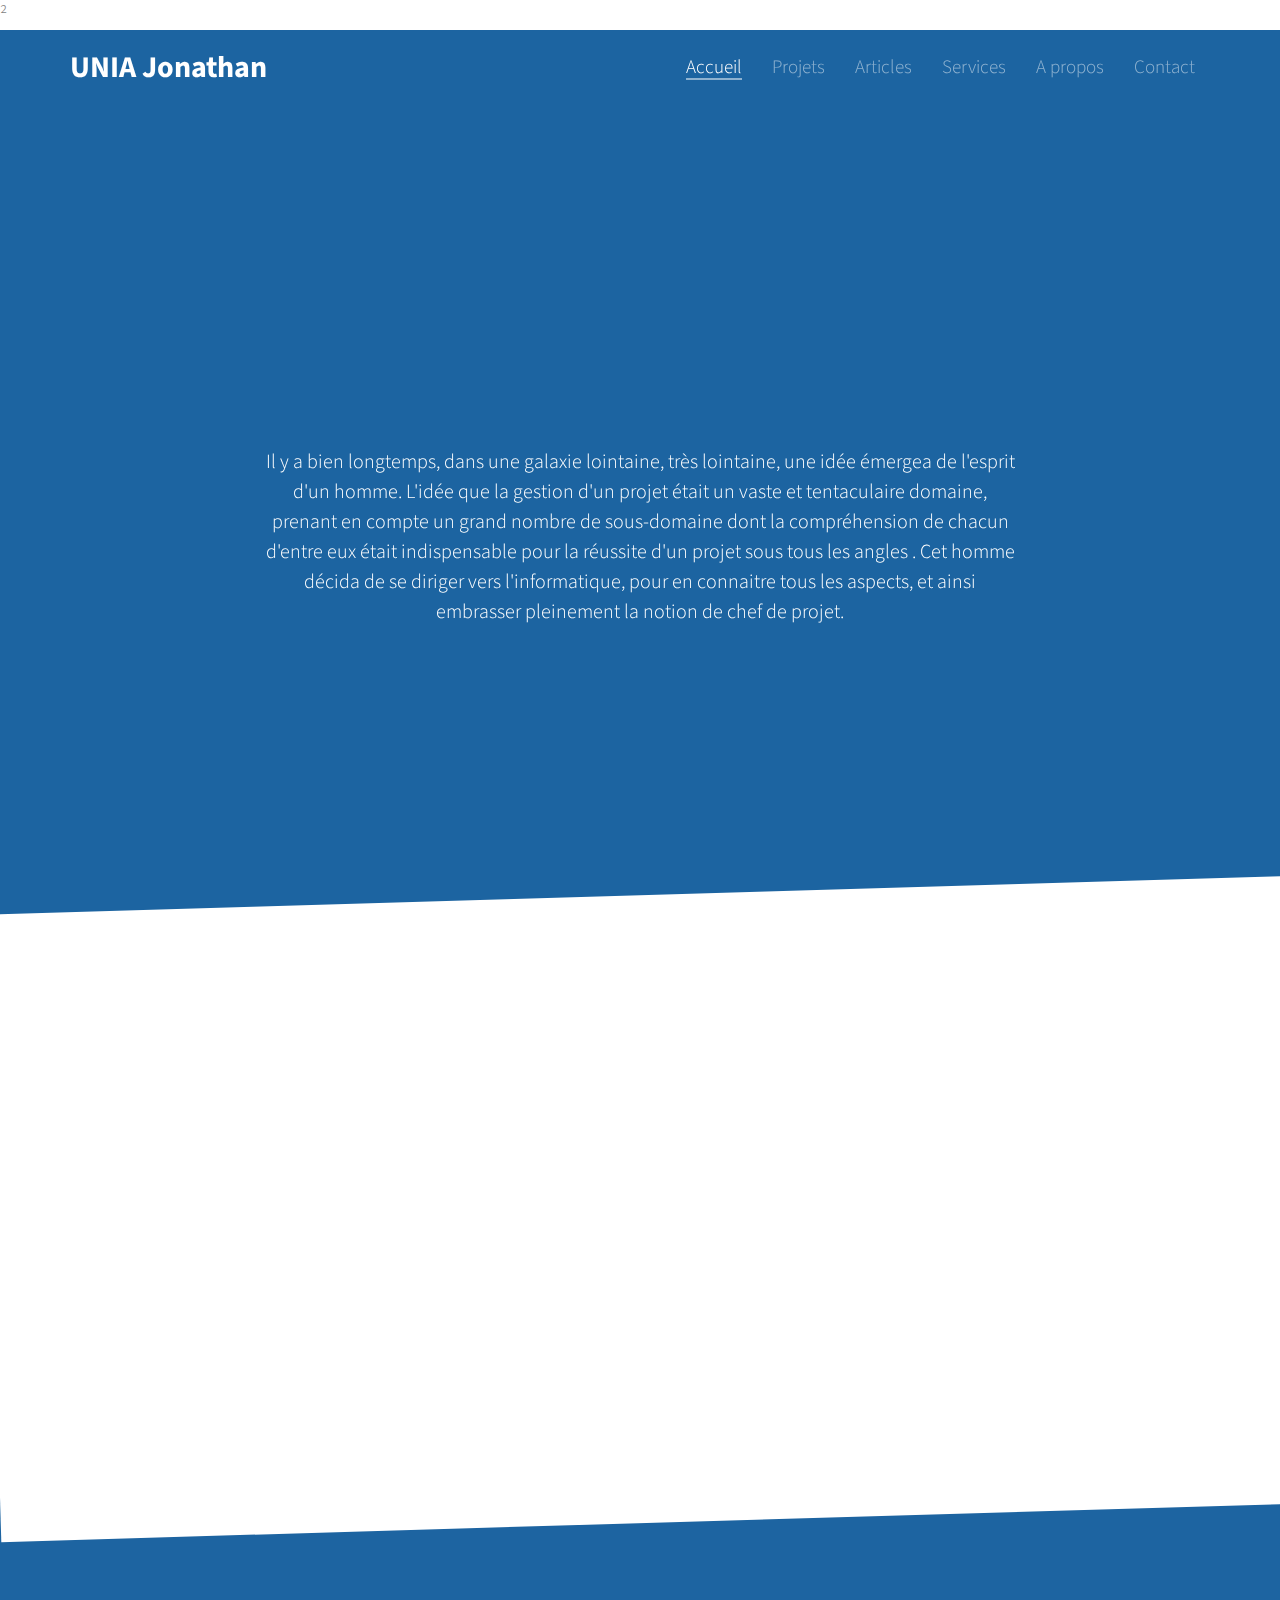
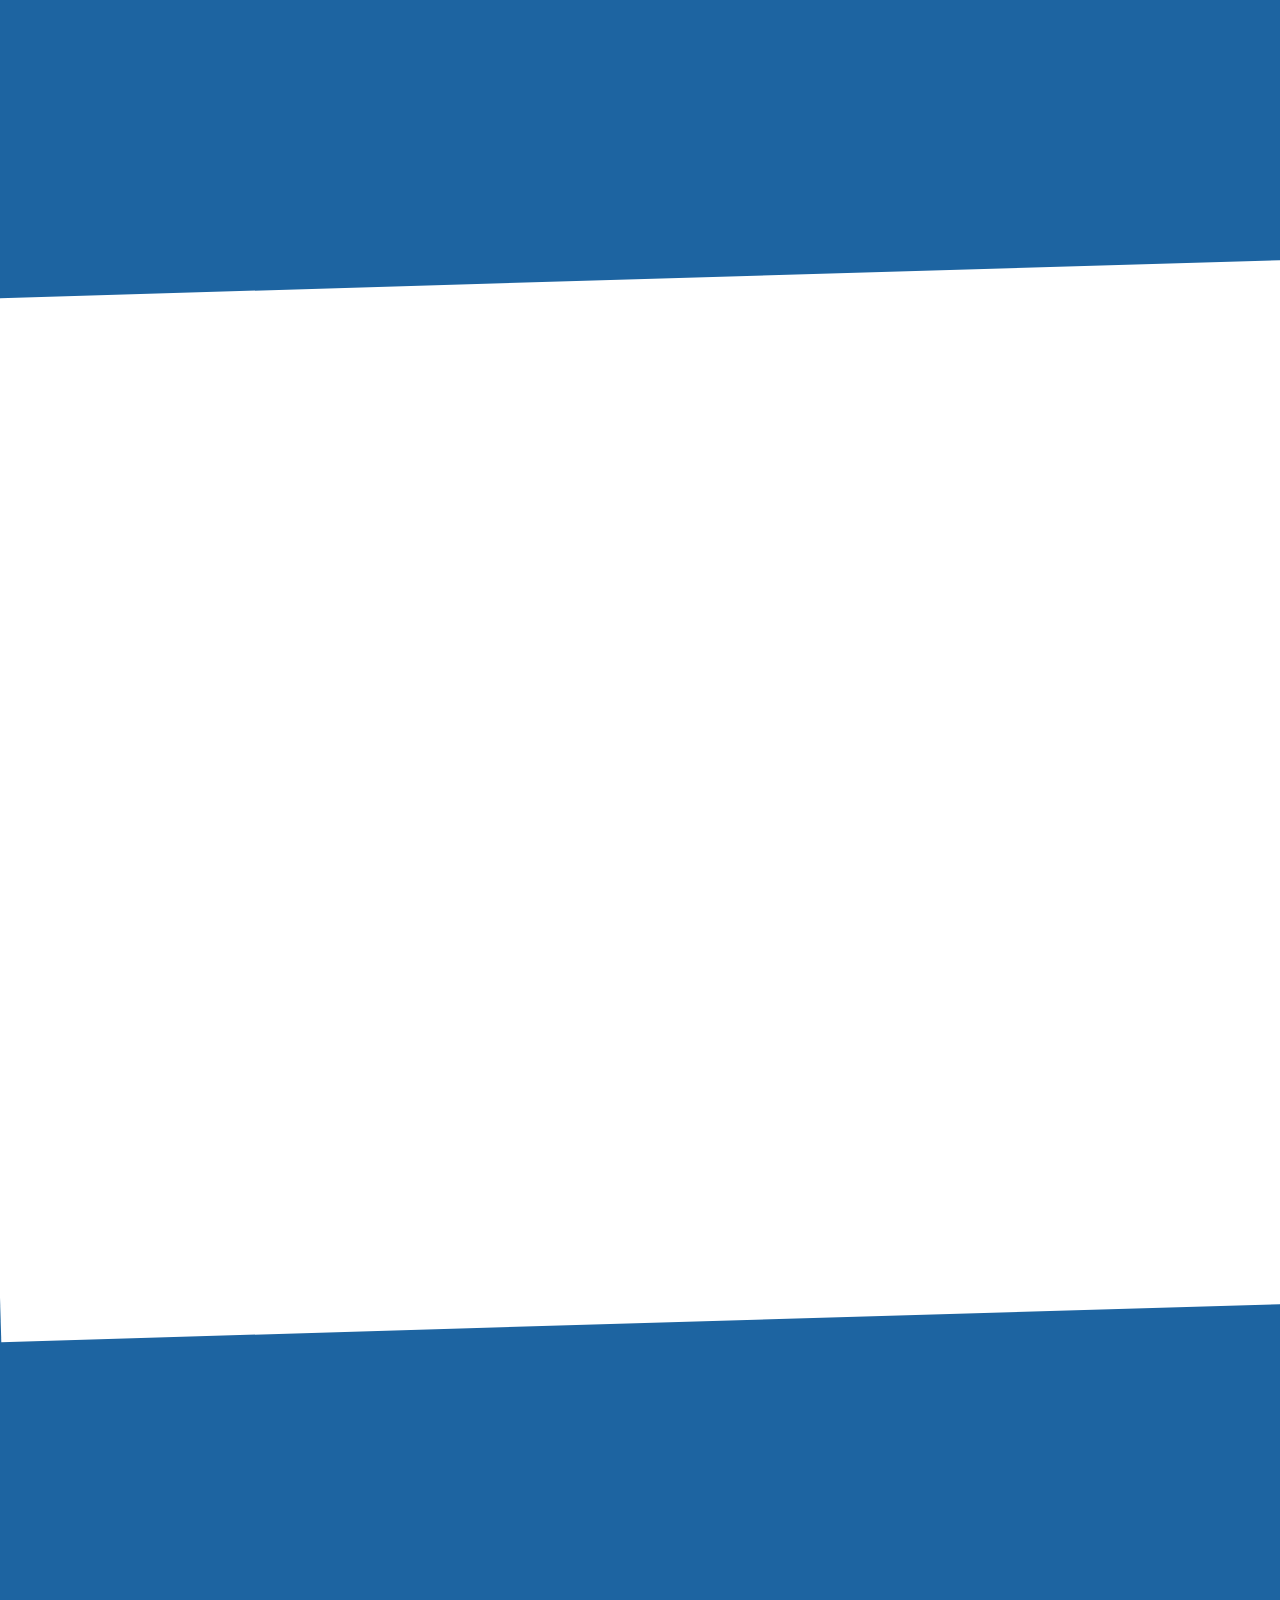
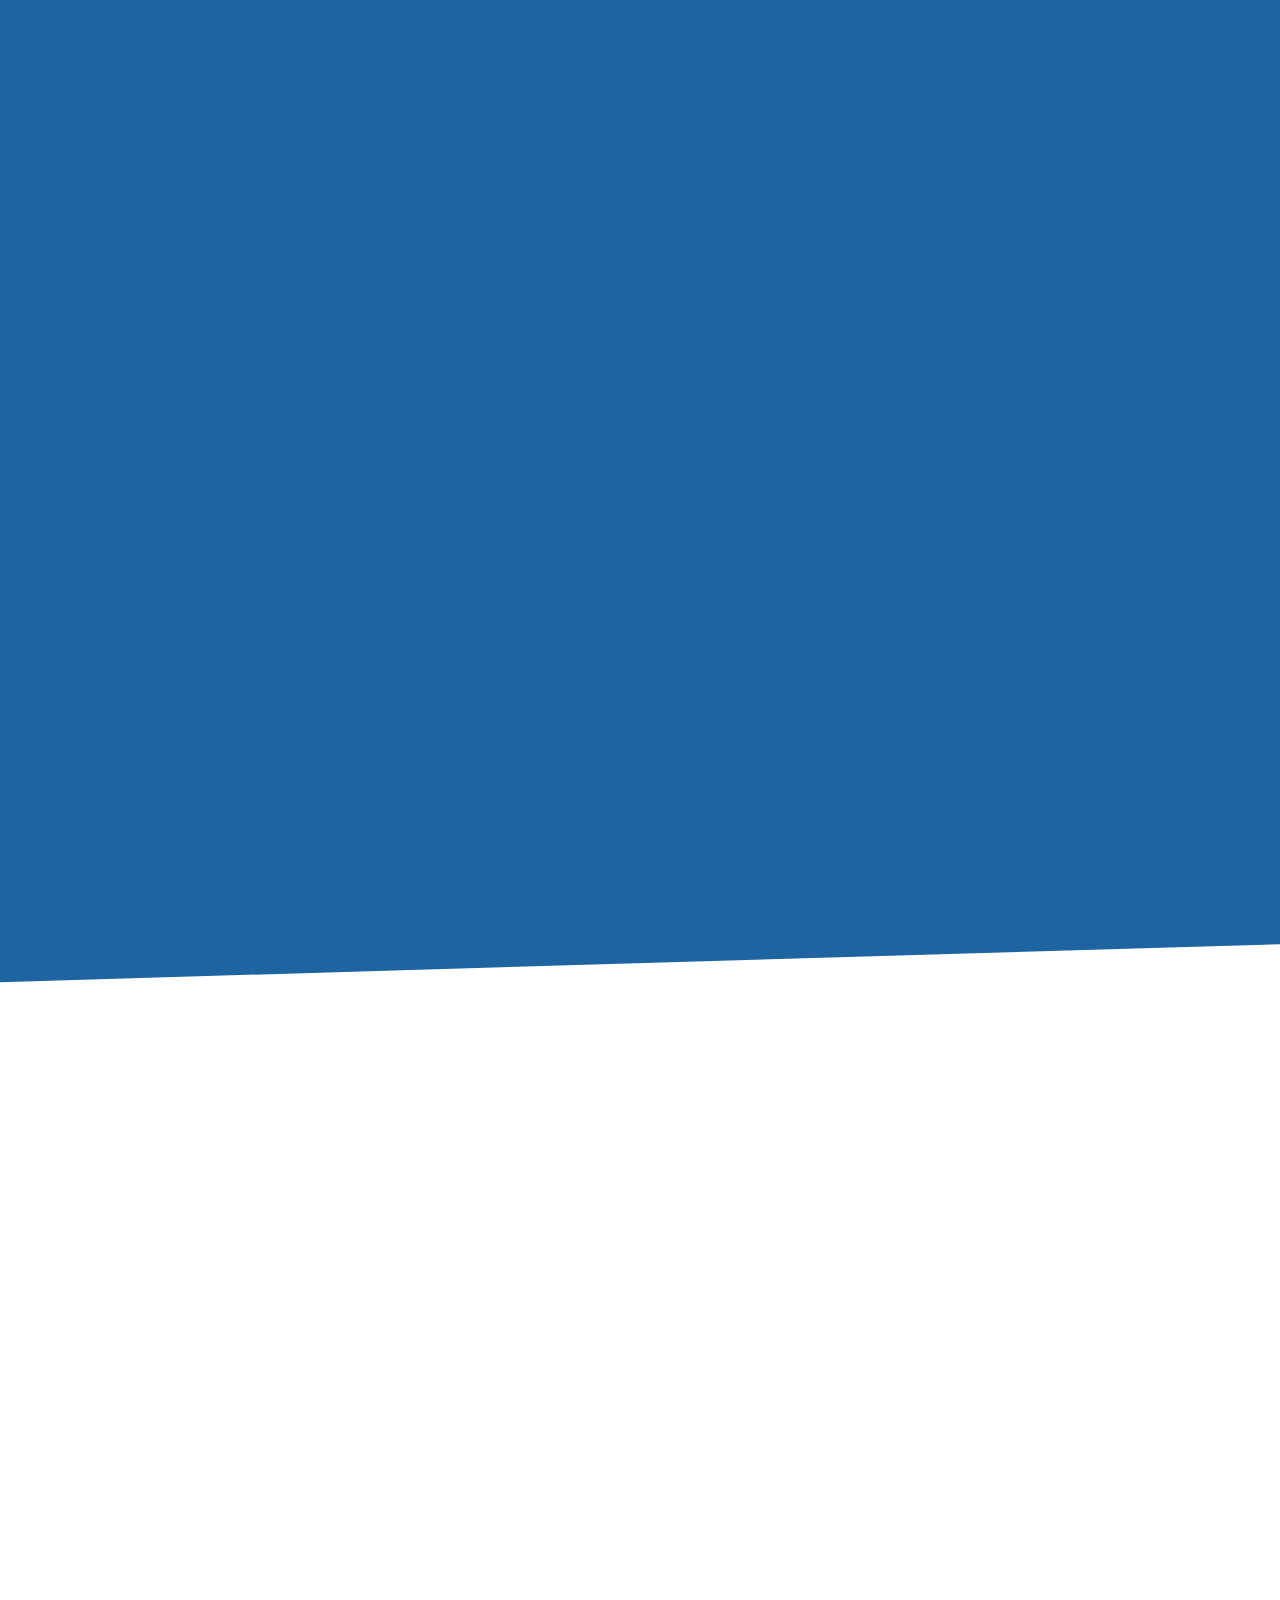
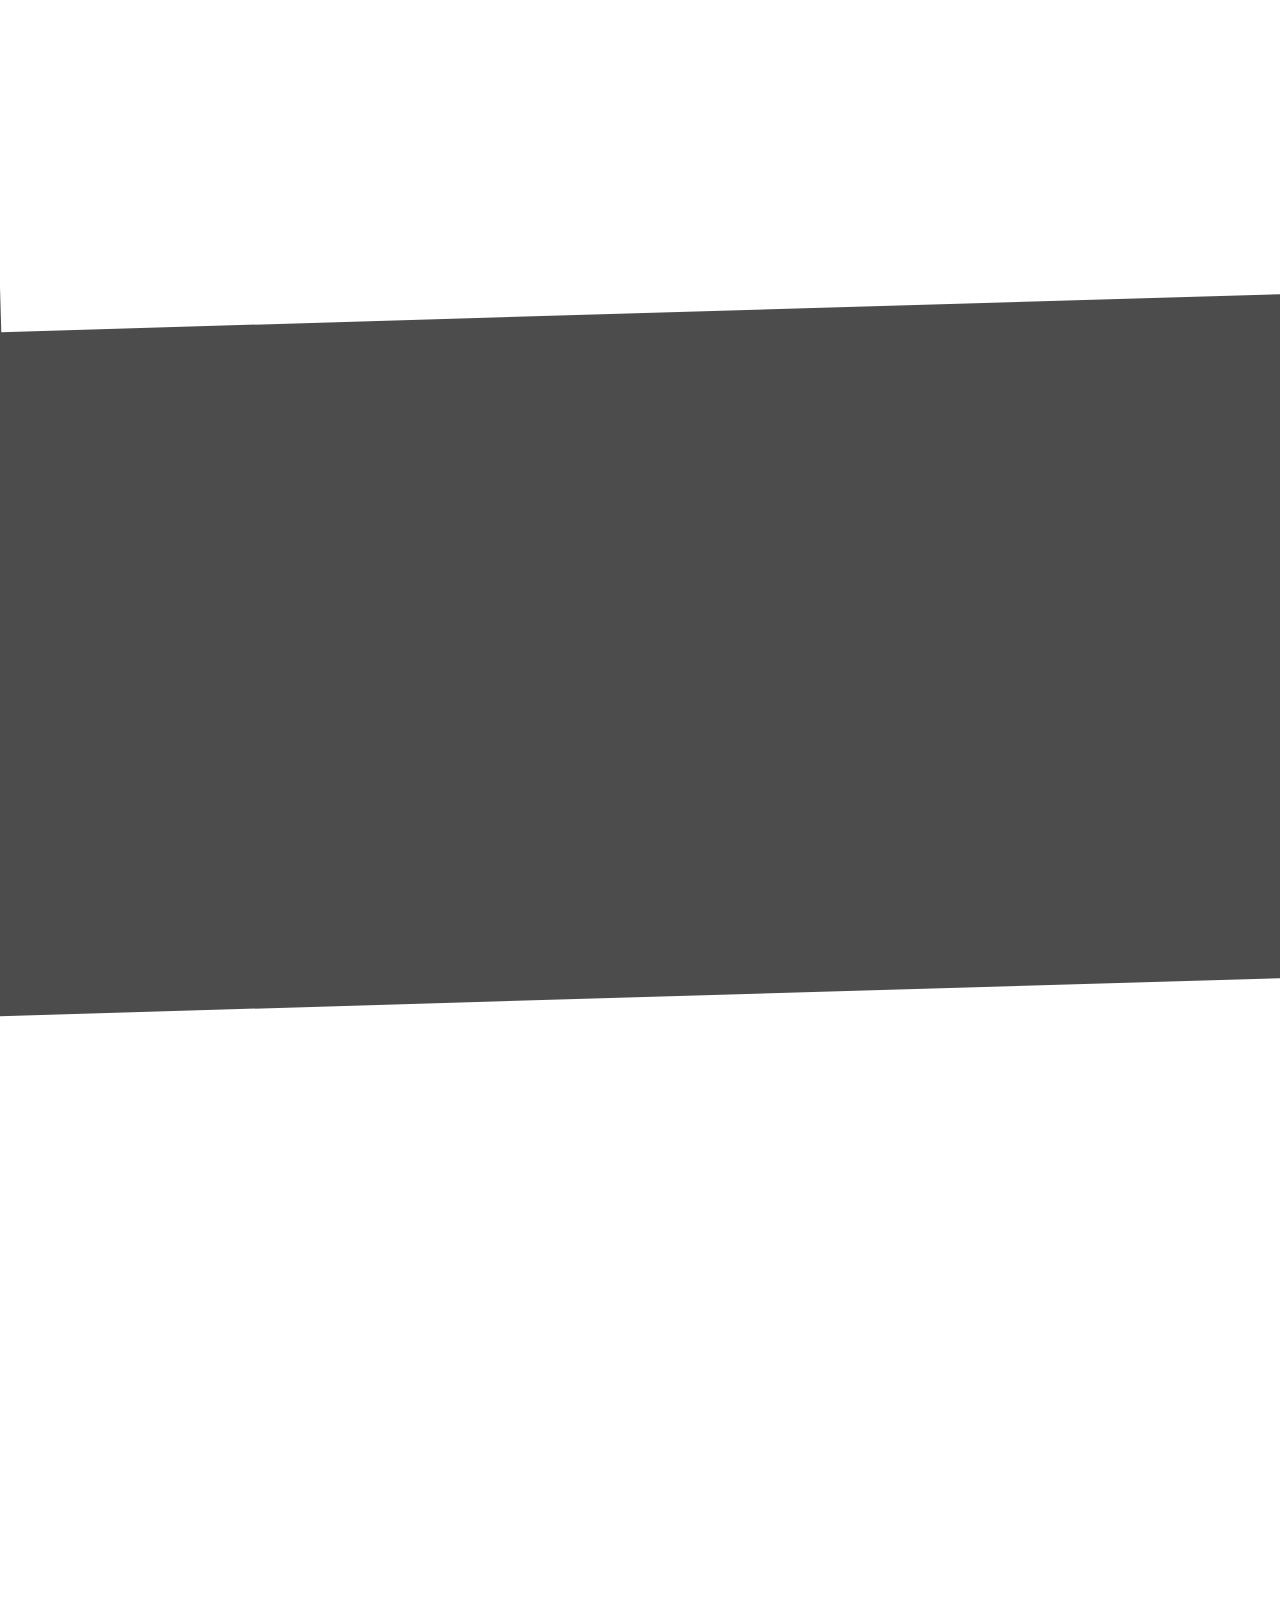
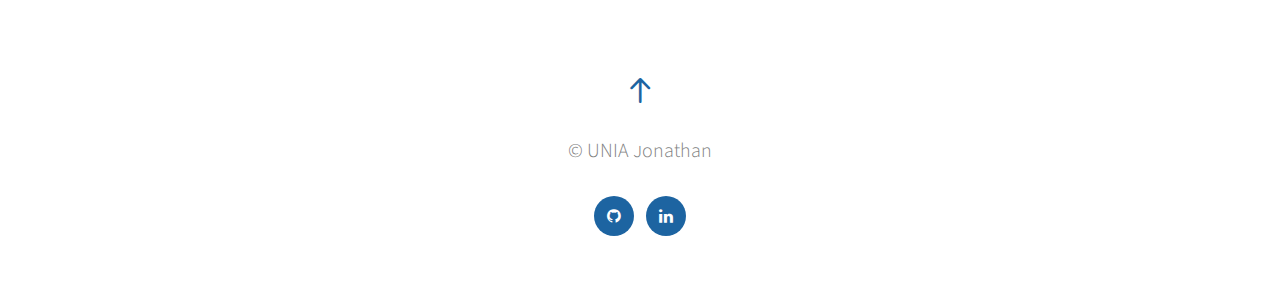
==== index.html @ c60aca56 "img en moins" ====
<!DOCTYPE html>
<!--[if lt IE 7]>      <html class="no-js lt-ie9 lt-ie8 lt-ie7"> <![endif]-->
<!--[if IE 7]>         <html class="no-js lt-ie9 lt-ie8"> <![endif]-->
<!--[if IE 8]>         <html class="no-js lt-ie9"> <![endif]-->
<!--[if gt IE 8]><!--> <html class="no-js"> <!--<![endif]-->
	<head>
	<meta charset="utf-8">
	<meta http-equiv="X-UA-Compatible" content="IE=edge">
	<title>UNIA Jonathan - Site CV</title>
	<meta name="viewport" content="width=device-width, initial-scale=1">
	<meta name="description" content="Free HTML5 Template by FREEHTML5.CO" />
	<meta name="keywords" content="free html5, free template, free bootstrap, html5, css3, mobile first, responsive" />
	<meta name="author" content="UNIA" />

	<!-- Place favicon.ico and apple-touch-icon.png in the root directory -->
	<link rel="shortcut icon" href="images/LogoTwj6.ico">

	<link href='https://fonts.googleapis.com/css?family=Source+Sans+Pro:400,300,600,400italic,700' rel='stylesheet' type='text/css'>

	<!-- Animate.css -->
	<link rel="stylesheet" href="css/animate.css">
	<!-- Icomoon Icon Fonts-->
	<link rel="stylesheet" href="css/icomoon.css">
	<!-- Simple Line Icons -->
	<link rel="stylesheet" href="css/simple-line-icons.css">
	<!-- Magnific Popup -->
	<link rel="stylesheet" href="css/magnific-popup.css">
	<!-- Bootstrap  -->
	<link rel="stylesheet" href="css/bootstrap.css">

	<link rel="stylesheet" href="css/style.css">²

	<!-- Modernizr JS -->
	<script src="js/modernizr-2.6.2.min.js"></script>
	<!-- Modernizr JS -->

	</head>
	<body>
	<header role="banner" id="fh5co-header">
			<div class="container">
				<!-- <div class="row"> -->
			    <nav class="navbar navbar-default">
		        <div class="navbar-header">
		        	<!-- Mobile Toggle Menu Button -->
					<a href="#" class="js-fh5co-nav-toggle fh5co-nav-toggle" data-toggle="collapse" data-target="#navbar" aria-expanded="false" aria-controls="navbar"><i></i></a>
		         <a class="navbar-brand" href="index.html">UNIA Jonathan</a>

		        </div>
		        <div id="navbar" class="navbar-collapse collapse">
		          <ul class="nav navbar-nav navbar-right">
		            <li class="active"><a href="#" data-nav-section="home"><span>Accueil</span></a></li>
		            <li><a href="#" data-nav-section="work"><span>Projets</span></a></li>
		            <li><a href="#" data-nav-section="testimonials"><span>Articles</span></a></li>
		            <li><a href="#" data-nav-section="services"><span>Services</span></a></li>
		            <li><a href="#" data-nav-section="about"><span>A propos</span></a></li>
		            <li><a href="#" data-nav-section="contact"><span>Contact</span></a></li>
		          </ul>
		        </div>
			    </nav>
			  <!-- </div> -->
		  </div>
	</header>

	<section id="fh5co-home" data-section="home" style="background-image: url(images/full_image_2.jpg);" data-stellar-background-ratio="0.5">
		<div class="gradient"></div>
		<div class="container">
			<div class="text-wrap">
				<div class="text-inner">
					<div class="row">
						<div class="col-md-8 col-md-offset-2">
							<h1 class="to-animate">Chef de projet junior</h1>
							<h2 class="to-animate">Expertise en management et consultant informatique</h2>
							<br/>
							<p>Il y a bien longtemps, dans une galaxie lointaine, très lointaine, une idée émergea de l'esprit d'un homme.
								L'idée que la gestion d'un projet était un vaste et tentaculaire domaine, prenant en compte un grand nombre de sous-domaine
								dont la compréhension de chacun d'entre eux était indispensable pour la réussite d'un projet sous tous les angles .
							  Cet homme décida de se diriger vers l'informatique, pour en connaitre tous les aspects, et ainsi embrasser pleinement la notion de chef de projet.
							</p>
						</div>
					</div>
				</div>
			</div>
		</div>
		<div class="slant"></div>
	</section>

	<section id="fh5co-intro">
		<div class="container">
			<div class="row row-bottom-padded-lg">
				<div class="fh5co-block to-animate" style="background-image: url(images/img_7.jpg);">
					<div class="overlay-darker"></div>
					<div class="overlay"></div>
					<div class="fh5co-text">
						<i class="fh5co-intro-icon icon-bulb"></i>
						<h2>Chef de projet</h2>
						<p>Fort de mes expériences, j'ai pu mettre en pratique la théorie au travers de différentes expériences.
							Elles m'ont permis de comprendre la gestion de projet, de la conception à la livraison d'un produit.</p>
						<p><a href="#fh5co-work" class="btn btn-primary">Voir les Projets</a></p>
					</div>
				</div>
				<div class="fh5co-block to-animate" style="background-image: url(images/img_8.jpg);">
					<div class="overlay-darker"></div>
					<div class="overlay"></div>
					<div class="fh5co-text">
						<i class="fh5co-intro-icon icon-wrench"></i>
						<h2>Expertise en Management</h2>
						<p>La gestion d'équipe est le coeur de la gestion d'un projet.
						avec une équipe soudée, on a la capacité de surmonter n'importe quel défi.
							La remise en cause et la compréhension sont les clés d'une gestiond d'équipe réussie.</p>
						<p><a href="#fh5co-testimonials" class="btn btn-primary">Voir les articles</a></p>
					</div>
				</div>
				<div class="fh5co-block to-animate" style="background-image: url(images/img_10.jpg);">
					<div class="overlay-darker"></div>
					<div class="overlay"></div>
					<div class="fh5co-text">
						<i class="fh5co-intro-icon icon-rocket"></i>
						<h2>Consultant en informatique</h2>
						<p>Les projets que j'ai mené m'ont permis de comprendre les mécanismes de différents langages de programmation.
							Le choix d'une technologie est essentielle à la bonne réalisation d'un projet.</p>
						<p><a href="#fh5co-services" class="btn btn-primary">Voir les services</a></p>
					</div>
				</div>
			</div>
		</div>
	</section>

	<section id="fh5co-work" data-section="work">
		<div class="container">
			<div class="row">
				<div class="col-md-12 section-heading text-center">
					<h2 class="to-animate">Projets</h2>
					<div class="row">
						<div class="col-md-8 col-md-offset-2 subtext to-animate">
							<h3>
								La mise en pratique de la théorie apprise pendant mes cours au sein de l'Institut G4.
								J'ai également pu augmenter mes compétences en travaillant en parallèle sur différents projets.
								Ayant pratique dans le cadre professionnel, scolaire et personnel, j'aime appliquer une gestion efficace
								aux projets que j'entreprend.</h3>
								<h3>
									Voici une liste des projets développés :
						</div>
					</div>
				</div>
			</div>
			<div class="row row-bottom-padded-sm">
				<div class="col-md-4 col-sm-6 col-xxs-12">
					<a href="images/Projets/Billy.png" class="fh5co-project-item image-popup to-animate">
						<img src="images/Projets/Billy.png" alt="Image" class="img-responsive">
						<div class="fh5co-text">
						<h2>DATEIMMO</h2>
						<span>Application de locations entre particulier</span>
						</div>
					</a>
				</div>
				<div class="col-md-4 col-sm-6 col-xxs-12">
					<a href="images/Projets/progiciel_1.png" class="fh5co-project-item image-popup to-animate">
						<img src="images/Projets/progiciel_1.png" alt="Image" class="img-responsive">
						<div class="fh5co-text">
						<h2>GEST'ALL</h2>
						<span>Progiciel de gestion hôtelière</span>
						</div>
					</a>
				</div>

				<div class="clearfix visible-sm-block"></div>

				<div class="col-md-4 col-sm-6 col-xxs-12">
					<a href="images/Projets/VirtualLearning.png" class="fh5co-project-item image-popup to-animate">
						<img src="images/Projets/VirtualLearning.png" alt="Image" class="img-responsive">
						<div class="fh5co-text">
							<h2>VIRTUAL LEARNING</h2>
							<span>Application mobile en réalité virtuelle</span>
						</div>
					</a>
				</div>
				<div class="col-md-4 col-sm-6 col-xxs-12">
					<a href="images/Projets/atout-pique.png" class="fh5co-project-item image-popup to-animate">
						<img src="images/Projets/atout-pique.png" alt="Image" class="img-responsive">
						<div class="fh5co-text">
						<h2>TEXT-TO-SPEECH</h2>
						<span>Plugin Navigateur pour non-voyant</span>
						</div>
					</a>
				</div>

				<div class="clearfix visible-sm-block"></div>

				<div class="col-md-4 col-sm-6 col-xxs-12">
					<a href="images/Projets/RealiteAugmentee.jpg" class="fh5co-project-item image-popup to-animate">
						<img src="images/Projets/RealiteAugmentee.jpg" alt="Image" class="img-responsive">
						<div class="fh5co-text">
							<h2>STEELFORGE</h2>
							<span>Application mobile en réalité augmentée</span>
						</div>
					</a>
				</div>
				<div class="col-md-4 col-sm-6 col-xxs-12">
					<a href="images/Projets/LogoG7.png" class="fh5co-project-item image-popup to-animate">
						<img src="images/Projets/LogoG7.png" alt="Image" class="img-responsive">
						<div class="fh5co-text">
						<h2>INFO MEDIA</h2>
						<span>Site Web E-Commerce</span>
						</div>
					</a>
				</div>
		</div>
	</section>

	<section id="fh5co-testimonials" data-section="testimonials">
		<div class="container">
			<div class="row">
				<div class="col-md-12 section-heading text-center">
					<h2 class="to-animate">Articles</h2>
					<div class="row">
						<div class="col-md-8 col-md-offset-2 subtext to-animate">
							<h3>Ensemble d'articles écrit dans un cadre professionnel ou personnel, relatant de sujets diverses et variés, tels que le management d'équipe, l'intelligence artificielle, ou le piratage informatique.</h3>
						</div>
					</div>
				</div>
			</div>
			 <!-- Les articles -->
				<div class="container">
					<div class="row row-bottom-padded-sm">
						<div class="col-md-3 col-sm-6 col-xxs-12">
							<a href="articles/Base_Comprehension_Hacking.pdf" title="Pdf" class="fh5co-project-item to-animate">
								<img src="images/article1.png" alt="Image" class="img-responsive">
								<div class="fh5co-text">
								<h3>Les nouvelles méthodes de luttes contre le hacking</h3>
								<p>Posté par Jonathan UNIA le 14/03/2018</p>
								</div>
							</a>
						</div>
						<div class="col-md-3 col-md-offset-1 col-sm-6 col-xxs-12">
							<a href="articles/Maslow_Management_2018.pdf" title="Pdf" class="fh5co-project-item to-animate">
								<img src="images/article2.png" alt="Image" class="img-responsive">
								<div class="fh5co-text">
								<h3>La Pyramide de Maslow : Identification et intérêts en situation managériale</h3>
								<p>Posté par Jonathan UNIA le 14/03/2018</p>
								</div>
							</a>
						</div>

						<div class="clearfix visible-sm-block"></div>

						<div class="col-md-3 col-md-offset-1 col-sm-6 col-xxs-12">
							<a href="images/Projets/VirtualLearning.png" class="fh5co-project-item image-popup to-animate">
								<img src="images/article3.png" alt="Image" class="img-responsive">
								<div class="fh5co-text">
								<h3>EN COURS D'ECRITURE</h3>
								</div>
							</a>
						</div>
				</div>
			</section>
			</div>
		</div>
	</section>


	<section id="fh5co-services" data-section="services">
		<div class="container">
			<div class="row">
				<div class="col-md-12 section-heading text-left">
					<h2 class=" left-border to-animate">Mes services</h2>
					<div class="row">
						<div class="col-md-8 subtext to-animate">
							<h3>La compréhension d'un projet est la première étape vers </br>la réussite de celui-ci.</h3>
						</div>
					</div>
				</div>
			</div>
			<div class="row">
				<div class="col-md-6 col-sm-6 fh5co-service to-animate">
					<i class="icon to-animate-2 icon-layers2"></i>
					<h3>Identification du besoin</h3>
					<p>La prise en main d'un projet commence dès la première communication avec le client.
					Il s'agit dès ce moment d'identifier et de comprendre le besoin réel attendu.
					La communication est ici primordiale car ce sont les premiers échanges qui vont définir la direction que prendra ce projet ...</p>
				</div>
				<div class="col-md-6 col-sm-6 fh5co-service to-animate">
					<i class="icon to-animate-2 icon-anchor"></i>
					<h3>Planification et chiffrage</h3>
					<p>Etape clé dans la réussite d'un projet. La planification prend place tout d'abord pour définir un cadre temporel à un projet.
					En parralèle est développé le chiffrage, permettant d'estimer différents coûts. Ces deux modules de la gestion vont permettre
					de planifier un projet, de définir une estimation en temps et en coûts d'un projet.
					Cette étape est cruciale pour définir la viabilité de l'idée portée...</p>
				</div>

				<div class="clearfix visible-sm-block"></div>

				<div class="col-md-6 col-sm-6 fh5co-service to-animate">
					<i class="icon to-animate-2 icon-video2"></i>
					<h3>De la conception à la réalisation</h3>
					<p>Etape technique du projet. Elle commence avec les choix technologiques, la conception du socle de développement
					et la définition des autres éléments indispensable à la réussite d'un projet. </p>
				</div>
				<div class="col-md-6 col-sm-6 fh5co-service to-animate">
					<i class="icon to-animate-2 icon-monitor"></i>
					<h3>Livraison et suivi</h3>
					<p>Les conditions de livraison d'un produit sont aussi importantes que son développement ou sa gestion.
						 Une fois le produit livré et dans les attentes du client, le suivi prend le relais pour assurer la relation client.
					</p>
				</div>

			</div>
		</div>
	</section>

	<section id="fh5co-about" data-section="about">
		<div class="container">
			<div class="row">
				<div class="col-md-12 section-heading text-center">
					<h2 class="to-animate">DES RETOURS</h2>
					<div class="row">
						<div class="col-md-8 col-md-offset-2 subtext to-animate">
							<h3><blockquote>"Les rencontres que l'on fait nous façonne plus que nous pouvions le penser au départ".</blockquote></h3>
						</div>
					</div>
				</div>
			</div>
			<div class="row">
				<div class="col-md-4">
					<div class="fh5co-person text-center to-animate">
						<figure><img src="images/person1.jpg" alt="Image"></figure>
						<h3>Timothée PORTEDURIZ</h3>
						<span class="fh5co-position">Joker</span>
						<p>Un homme indépendant et exceptionnel, qui sait trouver les choses là où elles sont, et non pas là où elles ne sont pas.</p>
						<ul class="social social-circle">
							<li><a href="#"><i class="icon-github"></i></a></li>
							<li><a href="#"><i class="icon-linkedin"></i></a></li>
						</ul>
					</div>
				</div>
				<div class="col-md-4">
					<div class="fh5co-person text-center to-animate">
						<figure><img src="images/person2.jpg" alt="Image"></figure>
						<h3>Florent CANTUNIERPLUS</h3>
						<span class="fh5co-position">Cartomancienne</span>
						<p>Personnage très intéressant qui m'a rappelé ce que c'était d'avoir du talent en face de moi. C'est mon chef et je l'aime.</p>
						<ul class="social social-circle">
							<li><a href="#"><i class="icon-github"></i></a></li>
							<li><a href="#"><i class="icon-linkedin"></i></a></li>
						</ul>
					</div>
				</div>
				<div class="col-md-4">
					<div class="fh5co-person text-center to-animate">
						<figure><img src="images/person3.jpg" alt="Image"></figure>
						<h3>Tamidelo ACHAUFFER</h3>
						<span class="fh5co-position">Gourou du MCD</span>
						<p>Le génie logiciel est une matière fascinante, qui a permis à Jonathan d'avoir potentiellement raison même quand il racontait des conneries.</p>
						<ul class="social social-circle">
							<li><a href="#"><i class="icon-github"></i></a></li>
							<li><a href="#"><i class="icon-linkedin"></i></a></li>
						</ul>
					</div>
				</div>
			</div>
		</div>
	</section>

	<section id="fh5co-counters" style="background-image: url(images/full_image_1.jpg);" data-stellar-background-ratio="0.5">
		<div class="fh5co-overlay"></div>
		<div class="container">
			<div class="row">
				<div class="col-md-12 section-heading text-center to-animate">
					<h2>Les petites choses de la vie</h2>
				</div>
			</div>
			<div class="row">
				<div class="col-md-3 col-sm-6 col-xs-12">
					<div class="fh5co-counter to-animate">
						<i class="fh5co-counter-icon icon-briefcase to-animate-2"></i>
						<span class="fh5co-counter-number js-counter" data-from="0" data-to="6" data-speed="5000" data-refresh-interval="50">89</span>
						<span class="fh5co-counter-label">Projets terminés</span>
					</div>
				</div>
				<div class="col-md-3 col-sm-6 col-xs-12">
					<div class="fh5co-counter to-animate">
						<i class="fh5co-counter-icon icon-code to-animate-2"></i>
						<span class="fh5co-counter-number js-counter" data-from="0" data-to="4312458" data-speed="5000" data-refresh-interval="50">4312458</span>
						<span class="fh5co-counter-label">Lignes de codes</span>
					</div>
				</div>
				<div class="col-md-3 col-sm-6 col-xs-12">
					<div class="fh5co-counter to-animate">
						<i class="fh5co-counter-icon icon-cup to-animate-2"></i>
						<span class="fh5co-counter-number js-counter" data-from="0" data-to="5408" data-speed="5000" data-refresh-interval="50">5408</span>
						<span class="fh5co-counter-label">Café & Redbull</span>
					</div>
				</div>
				<div class="col-md-3 col-sm-6 col-xs-12">
					<div class="fh5co-counter to-animate">
						<i class="fh5co-counter-icon icon-people to-animate-2"></i>
						<span class="fh5co-counter-number js-counter" data-from="0" data-to="123456" data-speed="5000" data-refresh-interval="50">123456</span>
						<span class="fh5co-counter-label">Nombre de points pour GRIFFONDOR</span>
					</div>
				</div>
			</div>
		</div>
	</section>

	<section id="fh5co-contact" data-section="contact">
		<div class="container">
			<div class="row row-bottom-padded-md">
				<div class="col-md-6 to-animate">
					<h3>Informations personnelles</h3>
					<ul class="fh5co-contact-info">
						<li class="fh5co-contact-address ">
							<i class="icon-home"></i>
							13013 Marseille
						</li>
						<li><i class="icon-phone"></i>06.26.99.64.87</li>
						<li><i class="icon-envelope"></i>unia.jonathan@gmail.com</li>
						<li><i class="icon-globe"></i> <a href="https://github.com/Jediwarzone" target="_blank">GitHub</a></li>
						<li><i class="icon-linkedin"></i> <a href="https://www.linkedin.com" target="_blank">Linkedin</a></li>
					</ul>
				</div>

				<div class="col-md-6 to-animate">
					<h3>Formulaire de contact</h3>
					<div class="form-group ">
						<label for="name" class="sr-only">Nom</label>
						<input id="name" class="form-control" placeholder="Nom" type="text">
					</div>
					<div class="form-group ">
						<label for="email" class="sr-only">Email</label>
						<input id="email" class="form-control" placeholder="Email" type="email">
					</div>
					<div class="form-group ">
						<label for="phone" class="sr-only">Téléphone</label>
						<input id="phone" class="form-control" placeholder="Téléphone" type="text">
					</div>
					<div class="form-group ">
						<label for="message" class="sr-only">Message</label>
						<textarea name="" id="message" cols="30" rows="5" class="form-control" placeholder="Ecrivez votre message"></textarea>
					</div>
					<div class="form-group ">
						<input class="btn btn-primary btn-lg" value="Envoyer le message" type="submit">
					</div>
					</div>
				</div>
			</div>
		</div>
	</section>
	<footer id="footer" role="contentinfo">
		<a href="#" class="gotop js-gotop"><i class="icon-arrow-up2"></i></a>
		<div class="container">
			<div class="">
				<div class="col-md-12 text-center">
					<p>&copy; UNIA Jonathan</p>
				</div>
			</div>
			<div class="row">
				<div class="col-md-12 text-center">
					<ul class="social social-circle">
						<li><a href="#"><i class="icon-github"></i></a></li>
						<li><a href="https://www.linkedin.com"><i class="icon-linkedin"></i></a></li>
					</ul>
				</div>
			</div>
		</div>
	</footer>

	<!-- jQuery -->
	<script src="js/jquery.min.js"></script>
	<!-- jQuery Easing -->
	<script src="js/jquery.easing.1.3.js"></script>
	<!-- Bootstrap -->
	<script src="js/bootstrap.min.js"></script>
	<!-- Waypoints -->
	<script src="js/jquery.waypoints.min.js"></script>
	<!-- Stellar Parallax -->
	<script src="js/jquery.stellar.min.js"></script>
	<!-- Counter -->
	<script src="js/jquery.countTo.js"></script>
	<!-- Magnific Popup -->
	<script src="js/jquery.magnific-popup.min.js"></script>
	<script src="js/magnific-popup-options.js"></script>


	<!-- For demo purposes only styleswitcher ( You may delete this anytime ) -->
	<script src="js/jquery.style.switcher.js"></script>
	<script>
		$(function(){
			$('#colour-variations ul').styleSwitcher({
				defaultThemeId: 'theme-switch',
				hasPreview: false,
				cookie: {
		          	expires: 30,
		          	isManagingLoad: true
		      	}
			});
			$('.option-toggle').click(function() {
				$('#colour-variations').toggleClass('sleep');
			});
		});
	</script>
	<!-- End demo purposes only -->

	<!-- Main JS (Do not remove) -->
	<script src="js/main.js"></script>

	</body>
</html>
---- css/icomoon.css ----
@font-face {
	font-family: 'icomoon';
	src:url('../fonts/icomoon/icomoon.eot?qtatmt');
	src:url('../fonts/icomoon/icomoon.eot?qtatmt#iefix') format('embedded-opentype'),
		url('../fonts/icomoon/icomoon.ttf?qtatmt') format('truetype'),
		url('../fonts/icomoon/icomoon.woff?qtatmt') format('woff'),
		url('../fonts/icomoon/icomoon.svg?qtatmt#icomoon') format('svg');
	font-weight: normal;
	font-style: normal;
}

[class^="icon-"], [class*=" icon-"] {
	font-family: 'icomoon';
	speak: none;
	font-style: normal;
	font-weight: normal;
	font-variant: normal;
	text-transform: none;
	line-height: 1;

	/* Better Font Rendering =========== */
	-webkit-font-smoothing: antialiased;
	-moz-osx-font-smoothing: grayscale;
}

.icon-glass:before {
	content: "\f000";
}
.icon-music:before {
	content: "\f001";
}
.icon-search2:before {
	content: "\f002";
}
.icon-envelope-o:before {
	content: "\f003";
}
.icon-heart:before {
	content: "\f004";
}
.icon-star:before {
	content: "\f005";
}
.icon-star-o:before {
	content: "\f006";
}
.icon-user:before {
	content: "\f007";
}
.icon-film:before {
	content: "\f008";
}
.icon-th-large:before {
	content: "\f009";
}
.icon-th:before {
	content: "\f00a";
}
.icon-th-list:before {
	content: "\f00b";
}
.icon-check:before {
	content: "\f00c";
}
.icon-close:before {
	content: "\f00d";
}
.icon-remove:before {
	content: "\f00d";
}
.icon-times:before {
	content: "\f00d";
}
.icon-search-plus:before {
	content: "\f00e";
}
.icon-search-minus:before {
	content: "\f010";
}
.icon-power-off:before {
	content: "\f011";
}
.icon-signal:before {
	content: "\f012";
}
.icon-cog:before {
	content: "\f013";
}
.icon-gear:before {
	content: "\f013";
}
.icon-trash-o:before {
	content: "\f014";
}
.icon-home:before {
	content: "\f015";
}
.icon-file-o:before {
	content: "\f016";
}
.icon-clock-o:before {
	content: "\f017";
}
.icon-road:before {
	content: "\f018";
}
.icon-download:before {
	content: "\f019";
}
.icon-arrow-circle-o-down:before {
	content: "\f01a";
}
.icon-arrow-circle-o-up:before {
	content: "\f01b";
}
.icon-inbox:before {
	content: "\f01c";
}
.icon-play-circle-o:before {
	content: "\f01d";
}
.icon-repeat2:before {
	content: "\f01e";
}
.icon-rotate-right:before {
	content: "\f01e";
}
.icon-refresh:before {
	content: "\f021";
}
.icon-list-alt:before {
	content: "\f022";
}
.icon-lock:before {
	content: "\f023";
}
.icon-flag:before {
	content: "\f024";
}
.icon-headphones:before {
	content: "\f025";
}
.icon-volume-off:before {
	content: "\f026";
}
.icon-volume-down:before {
	content: "\f027";
}
.icon-volume-up:before {
	content: "\f028";
}
.icon-qrcode:before {
	content: "\f029";
}
.icon-barcode:before {
	content: "\f02a";
}
.icon-tag:before {
	content: "\f02b";
}
.icon-tags:before {
	content: "\f02c";
}
.icon-book:before {
	content: "\f02d";
}
.icon-bookmark:before {
	content: "\f02e";
}
.icon-print:before {
	content: "\f02f";
}
.icon-camera:before {
	content: "\f030";
}
.icon-font:before {
	content: "\f031";
}
.icon-bold:before {
	content: "\f032";
}
.icon-italic:before {
	content: "\f033";
}
.icon-text-height:before {
	content: "\f034";
}
.icon-text-width:before {
	content: "\f035";
}
.icon-align-left:before {
	content: "\f036";
}
.icon-align-center2:before {
	content: "\f037";
}
.icon-align-right:before {
	content: "\f038";
}
.icon-align-justify2:before {
	content: "\f039";
}
.icon-list:before {
	content: "\f03a";
}
.icon-dedent:before {
	content: "\f03b";
}
.icon-outdent:before {
	content: "\f03b";
}
.icon-indent:before {
	content: "\f03c";
}
.icon-video-camera:before {
	content: "\f03d";
}
.icon-image:before {
	content: "\f03e";
}
.icon-photo:before {
	content: "\f03e";
}
.icon-picture-o:before {
	content: "\f03e";
}
.icon-pencil:before {
	content: "\f040";
}
.icon-map-marker:before {
	content: "\f041";
}
.icon-adjust:before {
	content: "\f042";
}
.icon-tint:before {
	content: "\f043";
}
.icon-edit:before {
	content: "\f044";
}
.icon-pencil-square-o:before {
	content: "\f044";
}
.icon-share-square-o:before {
	content: "\f045";
}
.icon-check-square-o:before {
	content: "\f046";
}
.icon-arrows:before {
	content: "\f047";
}
.icon-step-backward:before {
	content: "\f048";
}
.icon-fast-backward:before {
	content: "\f049";
}
.icon-backward:before {
	content: "\f04a";
}
.icon-play2:before {
	content: "\f04b";
}
.icon-pause2:before {
	content: "\f04c";
}
.icon-stop2:before {
	content: "\f04d";
}
.icon-forward:before {
	content: "\f04e";
}
.icon-fast-forward2:before {
	content: "\f050";
}
.icon-step-forward:before {
	content: "\f051";
}
.icon-eject:before {
	content: "\f052";
}
.icon-chevron-left:before {
	content: "\f053";
}
.icon-chevron-right:before {
	content: "\f054";
}
.icon-plus-circle:before {
	content: "\f055";
}
.icon-minus-circle:before {
	content: "\f056";
}
.icon-times-circle:before {
	content: "\f057";
}
.icon-check-circle:before {
	content: "\f058";
}
.icon-question-circle:before {
	content: "\f059";
}
.icon-info-circle:before {
	content: "\f05a";
}
.icon-crosshairs:before {
	content: "\f05b";
}
.icon-times-circle-o:before {
	content: "\f05c";
}
.icon-check-circle-o:before {
	content: "\f05d";
}
.icon-ban2:before {
	content: "\f05e";
}
.icon-arrow-left:before {
	content: "\f060";
}
.icon-arrow-right:before {
	content: "\f061";
}
.icon-arrow-up:before {
	content: "\f062";
}
.icon-arrow-down:before {
	content: "\f063";
}
.icon-mail-forward:before {
	content: "\f064";
}
.icon-share:before {
	content: "\f064";
}
.icon-expand2:before {
	content: "\f065";
}
.icon-compress:before {
	content: "\f066";
}
.icon-plus:before {
	content: "\f067";
}
.icon-minus:before {
	content: "\f068";
}
.icon-asterisk:before {
	content: "\f069";
}
.icon-exclamation-circle:before {
	content: "\f06a";
}
.icon-gift:before {
	content: "\f06b";
}
.icon-leaf:before {
	content: "\f06c";
}
.icon-fire:before {
	content: "\f06d";
}
.icon-eye:before {
	content: "\f06e";
}
.icon-eye-slash:before {
	content: "\f070";
}
.icon-exclamation-triangle:before {
	content: "\f071";
}
.icon-warning:before {
	content: "\f071";
}
.icon-plane:before {
	content: "\f072";
}
.icon-calendar:before {
	content: "\f073";
}
.icon-random:before {
	content: "\f074";
}
.icon-comment:before {
	content: "\f075";
}
.icon-magnet:before {
	content: "\f076";
}
.icon-chevron-up:before {
	content: "\f077";
}
.icon-chevron-down:before {
	content: "\f078";
}
.icon-retweet:before {
	content: "\f079";
}
.icon-shopping-cart:before {
	content: "\f07a";
}
.icon-folder:before {
	content: "\f07b";
}
.icon-folder-open:before {
	content: "\f07c";
}
.icon-arrows-v:before {
	content: "\f07d";
}
.icon-arrows-h:before {
	content: "\f07e";
}
.icon-bar-chart:before {
	content: "\f080";
}
.icon-bar-chart-o:before {
	content: "\f080";
}
.icon-twitter-square:before {
	content: "\f081";
}
.icon-facebook-square:before {
	content: "\f082";
}
.icon-camera-retro:before {
	content: "\f083";
}
.icon-key:before {
	content: "\f084";
}
.icon-cogs:before {
	content: "\f085";
}
.icon-gears:before {
	content: "\f085";
}
.icon-comments:before {
	content: "\f086";
}
.icon-thumbs-o-up:before {
	content: "\f087";
}
.icon-thumbs-o-down:before {
	content: "\f088";
}
.icon-star-half:before {
	content: "\f089";
}
.icon-heart-o:before {
	content: "\f08a";
}
.icon-sign-out:before {
	content: "\f08b";
}
.icon-linkedin-square:before {
	content: "\f08c";
}
.icon-thumb-tack:before {
	content: "\f08d";
}
.icon-external-link:before {
	content: "\f08e";
}
.icon-sign-in:before {
	content: "\f090";
}
.icon-trophy:before {
	content: "\f091";
}
.icon-github-square:before {
	content: "\f092";
}
.icon-upload:before {
	content: "\f093";
}
.icon-lemon-o:before {
	content: "\f094";
}
.icon-phone:before {
	content: "\f095";
}
.icon-square-o:before {
	content: "\f096";
}
.icon-bookmark-o:before {
	content: "\f097";
}
.icon-phone-square:before {
	content: "\f098";
}
.icon-twitter:before {
	content: "\f099";
}
.icon-facebook:before {
	content: "\f09a";
}
.icon-facebook-f:before {
	content: "\f09a";
}
.icon-github:before {
	content: "\f09b";
}
.icon-unlock2:before {
	content: "\f09c";
}
.icon-credit-card:before {
	content: "\f09d";
}
.icon-feed:before {
	content: "\f09e";
}
.icon-rss:before {
	content: "\f09e";
}
.icon-hdd-o:before {
	content: "\f0a0";
}
.icon-bullhorn:before {
	content: "\f0a1";
}
.icon-bell-o:before {
	content: "\f0a2";
}
.icon-certificate:before {
	content: "\f0a3";
}
.icon-hand-o-right:before {
	content: "\f0a4";
}
.icon-hand-o-left:before {
	content: "\f0a5";
}
.icon-hand-o-up:before {
	content: "\f0a6";
}
.icon-hand-o-down:before {
	content: "\f0a7";
}
.icon-arrow-circle-left:before {
	content: "\f0a8";
}
.icon-arrow-circle-right:before {
	content: "\f0a9";
}
.icon-arrow-circle-up:before {
	content: "\f0aa";
}
.icon-arrow-circle-down:before {
	content: "\f0ab";
}
.icon-globe:before {
	content: "\f0ac";
}
.icon-wrench:before {
	content: "\f0ad";
}
.icon-tasks:before {
	content: "\f0ae";
}
.icon-filter:before {
	content: "\f0b0";
}
.icon-briefcase:before {
	content: "\f0b1";
}
.icon-arrows-alt:before {
	content: "\f0b2";
}
.icon-group:before {
	content: "\f0c0";
}
.icon-users:before {
	content: "\f0c0";
}
.icon-chain:before {
	content: "\f0c1";
}
.icon-link:before {
	content: "\f0c1";
}
.icon-cloud:before {
	content: "\f0c2";
}
.icon-flask:before {
	content: "\f0c3";
}
.icon-cut:before {
	content: "\f0c4";
}
.icon-scissors:before {
	content: "\f0c4";
}
.icon-copy:before {
	content: "\f0c5";
}
.icon-files-o:before {
	content: "\f0c5";
}
.icon-paperclip:before {
	content: "\f0c6";
}
.icon-floppy-o:before {
	content: "\f0c7";
}
.icon-save:before {
	content: "\f0c7";
}
.icon-square:before {
	content: "\f0c8";
}
.icon-bars:before {
	content: "\f0c9";
}
.icon-navicon:before {
	content: "\f0c9";
}
.icon-reorder:before {
	content: "\f0c9";
}
.icon-list-ul:before {
	content: "\f0ca";
}
.icon-list-ol:before {
	content: "\f0cb";
}
.icon-strikethrough:before {
	content: "\f0cc";
}
.icon-underline:before {
	content: "\f0cd";
}
.icon-table:before {
	content: "\f0ce";
}
.icon-magic:before {
	content: "\f0d0";
}
.icon-truck:before {
	content: "\f0d1";
}
.icon-pinterest:before {
	content: "\f0d2";
}
.icon-pinterest-square:before {
	content: "\f0d3";
}
.icon-google-plus-square:before {
	content: "\f0d4";
}
.icon-google-plus:before {
	content: "\f0d5";
}
.icon-money:before {
	content: "\f0d6";
}
.icon-caret-down:before {
	content: "\f0d7";
}
.icon-caret-up:before {
	content: "\f0d8";
}
.icon-caret-left:before {
	content: "\f0d9";
}
.icon-caret-right:before {
	content: "\f0da";
}
.icon-columns2:before {
	content: "\f0db";
}
.icon-sort:before {
	content: "\f0dc";
}
.icon-unsorted:before {
	content: "\f0dc";
}
.icon-sort-desc:before {
	content: "\f0dd";
}
.icon-sort-down:before {
	content: "\f0dd";
}
.icon-sort-asc:before {
	content: "\f0de";
}
.icon-sort-up:before {
	content: "\f0de";
}
.icon-envelope:before {
	content: "\f0e0";
}
.icon-linkedin:before {
	content: "\f0e1";
}
.icon-rotate-left:before {
	content: "\f0e2";
}
.icon-undo:before {
	content: "\f0e2";
}
.icon-gavel:before {
	content: "\f0e3";
}
.icon-legal:before {
	content: "\f0e3";
}
.icon-dashboard:before {
	content: "\f0e4";
}
.icon-tachometer:before {
	content: "\f0e4";
}
.icon-comment-o:before {
	content: "\f0e5";
}
.icon-comments-o:before {
	content: "\f0e6";
}
.icon-bolt:before {
	content: "\f0e7";
}
.icon-flash:before {
	content: "\f0e7";
}
.icon-sitemap:before {
	content: "\f0e8";
}
.icon-umbrella2:before {
	content: "\f0e9";
}
.icon-clipboard:before {
	content: "\f0ea";
}
.icon-paste:before {
	content: "\f0ea";
}
.icon-lightbulb-o:before {
	content: "\f0eb";
}
.icon-exchange:before {
	content: "\f0ec";
}
.icon-cloud-download2:before {
	content: "\f0ed";
}
.icon-cloud-upload2:before {
	content: "\f0ee";
}
.icon-user-md:before {
	content: "\f0f0";
}
.icon-stethoscope:before {
	content: "\f0f1";
}
.icon-suitcase:before {
	content: "\f0f2";
}
.icon-bell:before {
	content: "\f0f3";
}
.icon-coffee:before {
	content: "\f0f4";
}
.icon-cutlery:before {
	content: "\f0f5";
}
.icon-file-text-o:before {
	content: "\f0f6";
}
.icon-building-o:before {
	content: "\f0f7";
}
.icon-hospital-o:before {
	content: "\f0f8";
}
.icon-ambulance:before {
	content: "\f0f9";
}
.icon-medkit:before {
	content: "\f0fa";
}
.icon-fighter-jet:before {
	content: "\f0fb";
}
.icon-beer:before {
	content: "\f0fc";
}
.icon-h-square:before {
	content: "\f0fd";
}
.icon-plus-square:before {
	content: "\f0fe";
}
.icon-angle-double-left:before {
	content: "\f100";
}
.icon-angle-double-right:before {
	content: "\f101";
}
.icon-angle-double-up:before {
	content: "\f102";
}
.icon-angle-double-down:before {
	content: "\f103";
}
.icon-angle-left:before {
	content: "\f104";
}
.icon-angle-right:before {
	content: "\f105";
}
.icon-angle-up:before {
	content: "\f106";
}
.icon-angle-down:before {
	content: "\f107";
}
.icon-desktop:before {
	content: "\f108";
}
.icon-laptop:before {
	content: "\f109";
}
.icon-tablet:before {
	content: "\f10a";
}
.icon-mobile:before {
	content: "\f10b";
}
.icon-mobile-phone:before {
	content: "\f10b";
}
.icon-circle-o:before {
	content: "\f10c";
}
.icon-quote-left:before {
	content: "\f10d";
}
.icon-quote-right:before {
	content: "\f10e";
}
.icon-spinner:before {
	content: "\f110";
}
.icon-circle:before {
	content: "\f111";
}
.icon-mail-reply:before {
	content: "\f112";
}
.icon-reply:before {
	content: "\f112";
}
.icon-github-alt:before {
	content: "\f113";
}
.icon-folder-o:before {
	content: "\f114";
}
.icon-folder-open-o:before {
	content: "\f115";
}
.icon-smile-o:before {
	content: "\f118";
}
.icon-frown-o:before {
	content: "\f119";
}
.icon-meh-o:before {
	content: "\f11a";
}
.icon-gamepad:before {
	content: "\f11b";
}
.icon-keyboard-o:before {
	content: "\f11c";
}
.icon-flag-o:before {
	content: "\f11d";
}
.icon-flag-checkered:before {
	content: "\f11e";
}
.icon-terminal:before {
	content: "\f120";
}
.icon-code:before {
	content: "\f121";
}
.icon-mail-reply-all:before {
	content: "\f122";
}
.icon-reply-all:before {
	content: "\f122";
}
.icon-star-half-empty:before {
	content: "\f123";
}
.icon-star-half-full:before {
	content: "\f123";
}
.icon-star-half-o:before {
	content: "\f123";
}
.icon-location-arrow:before {
	content: "\f124";
}
.icon-crop:before {
	content: "\f125";
}
.icon-code-fork:before {
	content: "\f126";
}
.icon-chain-broken:before {
	content: "\f127";
}
.icon-unlink:before {
	content: "\f127";
}
.icon-question:before {
	content: "\f128";
}
.icon-info:before {
	content: "\f129";
}
.icon-exclamation:before {
	content: "\f12a";
}
.icon-superscript:before {
	content: "\f12b";
}
.icon-subscript:before {
	content: "\f12c";
}
.icon-eraser:before {
	content: "\f12d";
}
.icon-puzzle-piece:before {
	content: "\f12e";
}
.icon-microphone2:before {
	content: "\f130";
}
.icon-microphone-slash:before {
	content: "\f131";
}
.icon-shield:before {
	content: "\f132";
}
.icon-calendar-o:before {
	content: "\f133";
}
.icon-fire-extinguisher:before {
	content: "\f134";
}
.icon-rocket:before {
	content: "\f135";
}
.icon-maxcdn:before {
	content: "\f136";
}
.icon-chevron-circle-left:before {
	content: "\f137";
}
.icon-chevron-circle-right:before {
	content: "\f138";
}
.icon-chevron-circle-up:before {
	content: "\f139";
}
.icon-chevron-circle-down:before {
	content: "\f13a";
}
.icon-html5:before {
	content: "\f13b";
}
.icon-css3:before {
	content: "\f13c";
}
.icon-anchor2:before {
	content: "\f13d";
}
.icon-unlock-alt:before {
	content: "\f13e";
}
.icon-bullseye:before {
	content: "\f140";
}
.icon-ellipsis-h:before {
	content: "\f141";
}
.icon-ellipsis-v:before {
	content: "\f142";
}
.icon-rss-square:before {
	content: "\f143";
}
.icon-play-circle:before {
	content: "\f144";
}
.icon-ticket:before {
	content: "\f145";
}
.icon-minus-square:before {
	content: "\f146";
}
.icon-minus-square-o:before {
	content: "\f147";
}
.icon-level-up:before {
	content: "\f148";
}
.icon-level-down:before {
	content: "\f149";
}
.icon-check-square:before {
	content: "\f14a";
}
.icon-pencil-square:before {
	content: "\f14b";
}
.icon-external-link-square:before {
	content: "\f14c";
}
.icon-share-square:before {
	content: "\f14d";
}
.icon-compass:before {
	content: "\f14e";
}
.icon-caret-square-o-down:before {
	content: "\f150";
}
.icon-toggle-down:before {
	content: "\f150";
}
.icon-caret-square-o-up:before {
	content: "\f151";
}
.icon-toggle-up:before {
	content: "\f151";
}
.icon-caret-square-o-right:before {
	content: "\f152";
}
.icon-toggle-right:before {
	content: "\f152";
}
.icon-eur:before {
	content: "\f153";
}
.icon-euro:before {
	content: "\f153";
}
.icon-gbp:before {
	content: "\f154";
}
.icon-dollar:before {
	content: "\f155";
}
.icon-usd:before {
	content: "\f155";
}
.icon-inr:before {
	content: "\f156";
}
.icon-rupee:before {
	content: "\f156";
}
.icon-cny:before {
	content: "\f157";
}
.icon-jpy:before {
	content: "\f157";
}
.icon-rmb:before {
	content: "\f157";
}
.icon-yen:before {
	content: "\f157";
}
.icon-rouble:before {
	content: "\f158";
}
.icon-rub:before {
	content: "\f158";
}
.icon-ruble:before {
	content: "\f158";
}
.icon-krw:before {
	content: "\f159";
}
.icon-won:before {
	content: "\f159";
}
.icon-bitcoin:before {
	content: "\f15a";
}
.icon-btc:before {
	content: "\f15a";
}
.icon-file2:before {
	content: "\f15b";
}
.icon-file-text:before {
	content: "\f15c";
}
.icon-sort-alpha-asc:before {
	content: "\f15d";
}
.icon-sort-alpha-desc:before {
	content: "\f15e";
}
.icon-sort-amount-asc:before {
	content: "\f160";
}
.icon-sort-amount-desc:before {
	content: "\f161";
}
.icon-sort-numeric-asc:before {
	content: "\f162";
}
.icon-sort-numeric-desc:before {
	content: "\f163";
}
.icon-thumbs-up:before {
	content: "\f164";
}
.icon-thumbs-down:before {
	content: "\f165";
}
.icon-youtube-square:before {
	content: "\f166";
}
.icon-youtube:before {
	content: "\f167";
}
.icon-xing:before {
	content: "\f168";
}
.icon-xing-square:before {
	content: "\f169";
}
.icon-youtube-play:before {
	content: "\f16a";
}
.icon-dropbox:before {
	content: "\f16b";
}
.icon-stack-overflow:before {
	content: "\f16c";
}
.icon-instagram:before {
	content: "\f16d";
}
.icon-flickr:before {
	content: "\f16e";
}
.icon-adn:before {
	content: "\f170";
}
.icon-bitbucket:before {
	content: "\f171";
}
.icon-bitbucket-square:before {
	content: "\f172";
}
.icon-tumblr:before {
	content: "\f173";
}
.icon-tumblr-square:before {
	content: "\f174";
}
.icon-long-arrow-down:before {
	content: "\f175";
}
.icon-long-arrow-up:before {
	content: "\f176";
}
.icon-long-arrow-left:before {
	content: "\f177";
}
.icon-long-arrow-right:before {
	content: "\f178";
}
.icon-apple:before {
	content: "\f179";
}
.icon-windows:before {
	content: "\f17a";
}
.icon-android:before {
	content: "\f17b";
}
.icon-linux:before {
	content: "\f17c";
}
.icon-dribbble:before {
	content: "\f17d";
}
.icon-skype:before {
	content: "\f17e";
}
.icon-foursquare:before {
	content: "\f180";
}
.icon-trello:before {
	content: "\f181";
}
.icon-female:before {
	content: "\f182";
}
.icon-male:before {
	content: "\f183";
}
.icon-gittip:before {
	content: "\f184";
}
.icon-gratipay:before {
	content: "\f184";
}
.icon-sun-o:before {
	content: "\f185";
}
.icon-moon-o:before {
	content: "\f186";
}
.icon-archive:before {
	content: "\f187";
}
.icon-bug:before {
	content: "\f188";
}
.icon-vk:before {
	content: "\f189";
}
.icon-weibo:before {
	content: "\f18a";
}
.icon-renren:before {
	content: "\f18b";
}
.icon-pagelines:before {
	content: "\f18c";
}
.icon-stack-exchange:before {
	content: "\f18d";
}
.icon-arrow-circle-o-right:before {
	content: "\f18e";
}
.icon-arrow-circle-o-left:before {
	content: "\f190";
}
.icon-caret-square-o-left:before {
	content: "\f191";
}
.icon-toggle-left:before {
	content: "\f191";
}
.icon-dot-circle-o:before {
	content: "\f192";
}
.icon-wheelchair:before {
	content: "\f193";
}
.icon-vimeo-square:before {
	content: "\f194";
}
.icon-try:before {
	content: "\f195";
}
.icon-turkish-lira:before {
	content: "\f195";
}
.icon-plus-square-o:before {
	content: "\f196";
}
.icon-space-shuttle:before {
	content: "\f197";
}
.icon-slack:before {
	content: "\f198";
}
.icon-envelope-square:before {
	content: "\f199";
}
.icon-wordpress:before {
	content: "\f19a";
}
.icon-openid:before {
	content: "\f19b";
}
.icon-bank:before {
	content: "\f19c";
}
.icon-institution:before {
	content: "\f19c";
}
.icon-university:before {
	content: "\f19c";
}
.icon-graduation-cap:before {
	content: "\f19d";
}
.icon-mortar-board:before {
	content: "\f19d";
}
.icon-yahoo:before {
	content: "\f19e";
}
.icon-google:before {
	content: "\f1a0";
}
.icon-reddit:before {
	content: "\f1a1";
}
.icon-reddit-square:before {
	content: "\f1a2";
}
.icon-stumbleupon-circle:before {
	content: "\f1a3";
}
.icon-stumbleupon:before {
	content: "\f1a4";
}
.icon-delicious:before {
	content: "\f1a5";
}
.icon-digg:before {
	content: "\f1a6";
}
.icon-pied-piper:before {
	content: "\f1a7";
}
.icon-pied-piper-alt:before {
	content: "\f1a8";
}
.icon-drupal:before {
	content: "\f1a9";
}
.icon-joomla:before {
	content: "\f1aa";
}
.icon-language:before {
	content: "\f1ab";
}
.icon-fax:before {
	content: "\f1ac";
}
.icon-building:before {
	content: "\f1ad";
}
.icon-child:before {
	content: "\f1ae";
}
.icon-paw:before {
	content: "\f1b0";
}
.icon-spoon:before {
	content: "\f1b1";
}
.icon-cube:before {
	content: "\f1b2";
}
.icon-cubes:before {
	content: "\f1b3";
}
.icon-behance:before {
	content: "\f1b4";
}
.icon-behance-square:before {
	content: "\f1b5";
}
.icon-steam:before {
	content: "\f1b6";
}
.icon-steam-square:before {
	content: "\f1b7";
}
.icon-recycle:before {
	content: "\f1b8";
}
.icon-automobile:before {
	content: "\f1b9";
}
.icon-car:before {
	content: "\f1b9";
}
.icon-cab:before {
	content: "\f1ba";
}
.icon-taxi:before {
	content: "\f1ba";
}
.icon-tree:before {
	content: "\f1bb";
}
.icon-spotify:before {
	content: "\f1bc";
}
.icon-deviantart:before {
	content: "\f1bd";
}
.icon-soundcloud:before {
	content: "\f1be";
}
.icon-database:before {
	content: "\f1c0";
}
.icon-file-pdf-o:before {
	content: "\f1c1";
}
.icon-file-word-o:before {
	content: "\f1c2";
}
.icon-file-excel-o:before {
	content: "\f1c3";
}
.icon-file-powerpoint-o:before {
	content: "\f1c4";
}
.icon-file-image-o:before {
	content: "\f1c5";
}
.icon-file-photo-o:before {
	content: "\f1c5";
}
.icon-file-picture-o:before {
	content: "\f1c5";
}
.icon-file-archive-o:before {
	content: "\f1c6";
}
.icon-file-zip-o:before {
	content: "\f1c6";
}
.icon-file-audio-o:before {
	content: "\f1c7";
}
.icon-file-sound-o:before {
	content: "\f1c7";
}
.icon-file-movie-o:before {
	content: "\f1c8";
}
.icon-file-video-o:before {
	content: "\f1c8";
}
.icon-file-code-o:before {
	content: "\f1c9";
}
.icon-vine:before {
	content: "\f1ca";
}
.icon-codepen:before {
	content: "\f1cb";
}
.icon-jsfiddle:before {
	content: "\f1cc";
}
.icon-life-bouy:before {
	content: "\f1cd";
}
.icon-life-buoy:before {
	content: "\f1cd";
}
.icon-life-ring:before {
	content: "\f1cd";
}
.icon-life-saver:before {
	content: "\f1cd";
}
.icon-support:before {
	content: "\f1cd";
}
.icon-circle-o-notch:before {
	content: "\f1ce";
}
.icon-ra:before {
	content: "\f1d0";
}
.icon-rebel:before {
	content: "\f1d0";
}
.icon-empire:before {
	content: "\f1d1";
}
.icon-ge:before {
	content: "\f1d1";
}
.icon-git-square:before {
	content: "\f1d2";
}
.icon-git:before {
	content: "\f1d3";
}
.icon-hacker-news:before {
	content: "\f1d4";
}
.icon-y-combinator-square:before {
	content: "\f1d4";
}
.icon-yc-square:before {
	content: "\f1d4";
}
.icon-tencent-weibo:before {
	content: "\f1d5";
}
.icon-qq:before {
	content: "\f1d6";
}
.icon-wechat:before {
	content: "\f1d7";
}
.icon-weixin:before {
	content: "\f1d7";
}
.icon-paper-plane:before {
	content: "\f1d8";
}
.icon-send:before {
	content: "\f1d8";
}
.icon-paper-plane-o:before {
	content: "\f1d9";
}
.icon-send-o:before {
	content: "\f1d9";
}
.icon-history:before {
	content: "\f1da";
}
.icon-circle-thin:before {
	content: "\f1db";
}
.icon-header:before {
	content: "\f1dc";
}
.icon-paragraph2:before {
	content: "\f1dd";
}
.icon-sliders:before {
	content: "\f1de";
}
.icon-share-alt:before {
	content: "\f1e0";
}
.icon-share-alt-square:before {
	content: "\f1e1";
}
.icon-bomb:before {
	content: "\f1e2";
}
.icon-futbol-o:before {
	content: "\f1e3";
}
.icon-soccer-ball-o:before {
	content: "\f1e3";
}
.icon-tty:before {
	content: "\f1e4";
}
.icon-binoculars:before {
	content: "\f1e5";
}
.icon-plug:before {
	content: "\f1e6";
}
.icon-slideshare:before {
	content: "\f1e7";
}
.icon-twitch:before {
	content: "\f1e8";
}
.icon-yelp:before {
	content: "\f1e9";
}
.icon-newspaper-o:before {
	content: "\f1ea";
}
.icon-wifi:before {
	content: "\f1eb";
}
.icon-calculator:before {
	content: "\f1ec";
}
.icon-paypal:before {
	content: "\f1ed";
}
.icon-google-wallet:before {
	content: "\f1ee";
}
.icon-cc-visa:before {
	content: "\f1f0";
}
.icon-cc-mastercard:before {
	content: "\f1f1";
}
.icon-cc-discover:before {
	content: "\f1f2";
}
.icon-cc-amex:before {
	content: "\f1f3";
}
.icon-cc-paypal:before {
	content: "\f1f4";
}
.icon-cc-stripe:before {
	content: "\f1f5";
}
.icon-bell-slash:before {
	content: "\f1f6";
}
.icon-bell-slash-o:before {
	content: "\f1f7";
}
.icon-trash:before {
	content: "\f1f8";
}
.icon-copyright:before {
	content: "\f1f9";
}
.icon-at:before {
	content: "\f1fa";
}
.icon-eyedropper:before {
	content: "\f1fb";
}
.icon-paint-brush:before {
	content: "\f1fc";
}
.icon-birthday-cake:before {
	content: "\f1fd";
}
.icon-area-chart:before {
	content: "\f1fe";
}
.icon-pie-chart:before {
	content: "\f200";
}
.icon-line-chart:before {
	content: "\f201";
}
.icon-lastfm:before {
	content: "\f202";
}
.icon-lastfm-square:before {
	content: "\f203";
}
.icon-toggle-off:before {
	content: "\f204";
}
.icon-toggle-on:before {
	content: "\f205";
}
.icon-bicycle:before {
	content: "\f206";
}
.icon-bus:before {
	content: "\f207";
}
.icon-ioxhost:before {
	content: "\f208";
}
.icon-angellist:before {
	content: "\f209";
}
.icon-cc:before {
	content: "\f20a";
}
.icon-ils:before {
	content: "\f20b";
}
.icon-shekel:before {
	content: "\f20b";
}
.icon-sheqel:before {
	content: "\f20b";
}
.icon-meanpath:before {
	content: "\f20c";
}
.icon-buysellads:before {
	content: "\f20d";
}
.icon-connectdevelop:before {
	content: "\f20e";
}
.icon-dashcube:before {
	content: "\f210";
}
.icon-forumbee:before {
	content: "\f211";
}
.icon-leanpub:before {
	content: "\f212";
}
.icon-sellsy:before {
	content: "\f213";
}
.icon-shirtsinbulk:before {
	content: "\f214";
}
.icon-simplybuilt:before {
	content: "\f215";
}
.icon-skyatlas:before {
	content: "\f216";
}
.icon-cart-plus:before {
	content: "\f217";
}
.icon-cart-arrow-down:before {
	content: "\f218";
}
.icon-diamond:before {
	content: "\f219";
}
.icon-ship:before {
	content: "\f21a";
}
.icon-user-secret:before {
	content: "\f21b";
}
.icon-motorcycle:before {
	content: "\f21c";
}
.icon-street-view:before {
	content: "\f21d";
}
.icon-heartbeat:before {
	content: "\f21e";
}
.icon-venus:before {
	content: "\f221";
}
.icon-mars:before {
	content: "\f222";
}
.icon-mercury:before {
	content: "\f223";
}
.icon-intersex:before {
	content: "\f224";
}
.icon-transgender:before {
	content: "\f224";
}
.icon-transgender-alt:before {
	content: "\f225";
}
.icon-venus-double:before {
	content: "\f226";
}
.icon-mars-double:before {
	content: "\f227";
}
.icon-venus-mars:before {
	content: "\f228";
}
.icon-mars-stroke:before {
	content: "\f229";
}
.icon-mars-stroke-v:before {
	content: "\f22a";
}
.icon-mars-stroke-h:before {
	content: "\f22b";
}
.icon-neuter:before {
	content: "\f22c";
}
.icon-genderless:before {
	content: "\f22d";
}
.icon-facebook-official:before {
	content: "\f230";
}
.icon-pinterest-p:before {
	content: "\f231";
}
.icon-whatsapp:before {
	content: "\f232";
}
.icon-server2:before {
	content: "\f233";
}
.icon-user-plus:before {
	content: "\f234";
}
.icon-user-times:before {
	content: "\f235";
}
.icon-bed:before {
	content: "\f236";
}
.icon-hotel:before {
	content: "\f236";
}
.icon-viacoin:before {
	content: "\f237";
}
.icon-train:before {
	content: "\f238";
}
.icon-subway:before {
	content: "\f239";
}
.icon-medium:before {
	content: "\f23a";
}
.icon-y-combinator:before {
	content: "\f23b";
}
.icon-yc:before {
	content: "\f23b";
}
.icon-optin-monster:before {
	content: "\f23c";
}
.icon-opencart:before {
	content: "\f23d";
}
.icon-expeditedssl:before {
	content: "\f23e";
}
.icon-battery-4:before {
	content: "\f240";
}
.icon-battery-full:before {
	content: "\f240";
}
.icon-battery-3:before {
	content: "\f241";
}
.icon-battery-three-quarters:before {
	content: "\f241";
}
.icon-battery-2:before {
	content: "\f242";
}
.icon-battery-half:before {
	content: "\f242";
}
.icon-battery-1:before {
	content: "\f243";
}
.icon-battery-quarter:before {
	content: "\f243";
}
.icon-battery-0:before {
	content: "\f244";
}
.icon-battery-empty:before {
	content: "\f244";
}
.icon-mouse-pointer:before {
	content: "\f245";
}
.icon-i-cursor:before {
	content: "\f246";
}
.icon-object-group:before {
	content: "\f247";
}
.icon-object-ungroup:before {
	content: "\f248";
}
.icon-sticky-note:before {
	content: "\f249";
}
.icon-sticky-note-o:before {
	content: "\f24a";
}
.icon-cc-jcb:before {
	content: "\f24b";
}
.icon-cc-diners-club:before {
	content: "\f24c";
}
.icon-clone:before {
	content: "\f24d";
}
.icon-balance-scale:before {
	content: "\f24e";
}
.icon-hourglass-o:before {
	content: "\f250";
}
.icon-hourglass-1:before {
	content: "\f251";
}
.icon-hourglass-start:before {
	content: "\f251";
}
.icon-hourglass-2:before {
	content: "\f252";
}
.icon-hourglass-half:before {
	content: "\f252";
}
.icon-hourglass-3:before {
	content: "\f253";
}
.icon-hourglass-end:before {
	content: "\f253";
}
.icon-hourglass:before {
	content: "\f254";
}
.icon-hand-grab-o:before {
	content: "\f255";
}
.icon-hand-rock-o:before {
	content: "\f255";
}
.icon-hand-paper-o:before {
	content: "\f256";
}
.icon-hand-stop-o:before {
	content: "\f256";
}
.icon-hand-scissors-o:before {
	content: "\f257";
}
.icon-hand-lizard-o:before {
	content: "\f258";
}
.icon-hand-spock-o:before {
	content: "\f259";
}
.icon-hand-pointer-o:before {
	content: "\f25a";
}
.icon-hand-peace-o:before {
	content: "\f25b";
}
.icon-trademark:before {
	content: "\f25c";
}
.icon-registered:before {
	content: "\f25d";
}
.icon-creative-commons:before {
	content: "\f25e";
}
.icon-gg:before {
	content: "\f260";
}
.icon-gg-circle:before {
	content: "\f261";
}
.icon-tripadvisor:before {
	content: "\f262";
}
.icon-odnoklassniki:before {
	content: "\f263";
}
.icon-odnoklassniki-square:before {
	content: "\f264";
}
.icon-get-pocket:before {
	content: "\f265";
}
.icon-wikipedia-w:before {
	content: "\f266";
}
.icon-safari:before {
	content: "\f267";
}
.icon-chrome:before {
	content: "\f268";
}
.icon-firefox:before {
	content: "\f269";
}
.icon-opera:before {
	content: "\f26a";
}
.icon-internet-explorer:before {
	content: "\f26b";
}
.icon-television:before {
	content: "\f26c";
}
.icon-tv:before {
	content: "\f26c";
}
.icon-contao:before {
	content: "\f26d";
}
.icon-500px:before {
	content: "\f26e";
}
.icon-amazon:before {
	content: "\f270";
}
.icon-calendar-plus-o:before {
	content: "\f271";
}
.icon-calendar-minus-o:before {
	content: "\f272";
}
.icon-calendar-times-o:before {
	content: "\f273";
}
.icon-calendar-check-o:before {
	content: "\f274";
}
.icon-industry:before {
	content: "\f275";
}
.icon-map-pin:before {
	content: "\f276";
}
.icon-map-signs:before {
	content: "\f277";
}
.icon-map-o:before {
	content: "\f278";
}
.icon-map:before {
	content: "\f279";
}
.icon-commenting:before {
	content: "\f27a";
}
.icon-commenting-o:before {
	content: "\f27b";
}
.icon-houzz:before {
	content: "\f27c";
}
.icon-vimeo:before {
	content: "\f27d";
}
.icon-black-tie:before {
	content: "\f27e";
}
.icon-fonticons:before {
	content: "\f280";
}
.icon-eye2:before {
	content: "\e000";
}
.icon-paper-clip:before {
	content: "\e001";
}
.icon-mail2:before {
	content: "\e002";
}
.icon-toggle:before {
	content: "\e003";
}
.icon-layout:before {
	content: "\e004";
}
.icon-link2:before {
	content: "\e005";
}
.icon-bell2:before {
	content: "\e006";
}
.icon-lock2:before {
	content: "\e007";
}
.icon-unlock:before {
	content: "\e008";
}
.icon-ribbon:before {
	content: "\e009";
}
.icon-image2:before {
	content: "\e010";
}
.icon-signal2:before {
	content: "\e011";
}
.icon-target:before {
	content: "\e012";
}
.icon-clipboard2:before {
	content: "\e013";
}
.icon-clock2:before {
	content: "\e014";
}
.icon-watch:before {
	content: "\e015";
}
.icon-air-play:before {
	content: "\e016";
}
.icon-camera2:before {
	content: "\e017";
}
.icon-video2:before {
	content: "\e018";
}
.icon-disc:before {
	content: "\e019";
}
.icon-printer:before {
	content: "\e020";
}
.icon-monitor:before {
	content: "\e021";
}
.icon-server:before {
	content: "\e022";
}
.icon-cog2:before {
	content: "\e023";
}
.icon-heart2:before {
	content: "\e024";
}
.icon-paragraph:before {
	content: "\e025";
}
.icon-align-justify:before {
	content: "\e026";
}
.icon-align-left2:before {
	content: "\e027";
}
.icon-align-center:before {
	content: "\e028";
}
.icon-align-right2:before {
	content: "\e029";
}
.icon-book2:before {
	content: "\e030";
}
.icon-layers2:before {
	content: "\e031";
}
.icon-stack:before {
	content: "\e032";
}
.icon-stack-2:before {
	content: "\e033";
}
.icon-paper:before {
	content: "\e034";
}
.icon-paper-stack:before {
	content: "\e035";
}
.icon-search:before {
	content: "\e036";
}
.icon-zoom-in:before {
	content: "\e037";
}
.icon-zoom-out:before {
	content: "\e038";
}
.icon-reply2:before {
	content: "\e039";
}
.icon-circle-plus:before {
	content: "\e040";
}
.icon-circle-minus:before {
	content: "\e041";
}
.icon-circle-check:before {
	content: "\e042";
}
.icon-circle-cross:before {
	content: "\e043";
}
.icon-square-plus:before {
	content: "\e044";
}
.icon-square-minus:before {
	content: "\e045";
}
.icon-square-check:before {
	content: "\e046";
}
.icon-square-cross:before {
	content: "\e047";
}
.icon-microphone:before {
	content: "\e048";
}
.icon-record:before {
	content: "\e049";
}
.icon-skip-back:before {
	content: "\e050";
}
.icon-rewind:before {
	content: "\e051";
}
.icon-play:before {
	content: "\e052";
}
.icon-pause:before {
	content: "\e053";
}
.icon-stop:before {
	content: "\e054";
}
.icon-fast-forward:before {
	content: "\e055";
}
.icon-skip-forward:before {
	content: "\e056";
}
.icon-shuffle2:before {
	content: "\e057";
}
.icon-repeat:before {
	content: "\e058";
}
.icon-folder2:before {
	content: "\e059";
}
.icon-umbrella:before {
	content: "\e060";
}
.icon-moon2:before {
	content: "\e061";
}
.icon-thermometer2:before {
	content: "\e062";
}
.icon-drop2:before {
	content: "\e063";
}
.icon-sun:before {
	content: "\e064";
}
.icon-cloud2:before {
	content: "\e065";
}
.icon-cloud-upload:before {
	content: "\e066";
}
.icon-cloud-download:before {
	content: "\e067";
}
.icon-upload2:before {
	content: "\e068";
}
.icon-download2:before {
	content: "\e069";
}
.icon-location2:before {
	content: "\e070";
}
.icon-location-2:before {
	content: "\e071";
}
.icon-map2:before {
	content: "\e072";
}
.icon-battery2:before {
	content: "\e073";
}
.icon-head:before {
	content: "\e074";
}
.icon-briefcase2:before {
	content: "\e075";
}
.icon-speech-bubble:before {
	content: "\e076";
}
.icon-anchor:before {
	content: "\e077";
}
.icon-globe2:before {
	content: "\e078";
}
.icon-box2:before {
	content: "\e079";
}
.icon-reload:before {
	content: "\e080";
}
.icon-share2:before {
	content: "\e081";
}
.icon-marquee:before {
	content: "\e082";
}
.icon-marquee-plus:before {
	content: "\e083";
}
.icon-marquee-minus:before {
	content: "\e084";
}
.icon-tag2:before {
	content: "\e085";
}
.icon-power:before {
	content: "\e086";
}
.icon-command:before {
	content: "\e087";
}
.icon-alt:before {
	content: "\e088";
}
.icon-esc:before {
	content: "\e089";
}
.icon-bar-graph2:before {
	content: "\e090";
}
.icon-bar-graph-2:before {
	content: "\e091";
}
.icon-pie-graph:before {
	content: "\e092";
}
.icon-star2:before {
	content: "\e093";
}
.icon-arrow-left2:before {
	content: "\e094";
}
.icon-arrow-right2:before {
	content: "\e095";
}
.icon-arrow-up2:before {
	content: "\e096";
}
.icon-arrow-down2:before {
	content: "\e097";
}
.icon-volume:before {
	content: "\e098";
}
.icon-mute:before {
	content: "\e099";
}
.icon-content-right:before {
	content: "\e100";
}
.icon-content-left:before {
	content: "\e101";
}
.icon-grid2:before {
	content: "\e102";
}
.icon-grid-2:before {
	content: "\e103";
}
.icon-columns:before {
	content: "\e104";
}
.icon-loader:before {
	content: "\e105";
}
.icon-bag:before {
	content: "\e106";
}
.icon-ban:before {
	content: "\e107";
}
.icon-flag2:before {
	content: "\e108";
}
.icon-trash2:before {
	content: "\e109";
}
.icon-expand:before {
	content: "\e110";
}
.icon-contract:before {
	content: "\e111";
}
.icon-maximize:before {
	content: "\e112";
}
.icon-minimize:before {
	content: "\e113";
}
.icon-plus2:before {
	content: "\e114";
}
.icon-minus2:before {
	content: "\e115";
}
.icon-check2:before {
	content: "\e116";
}
.icon-cross2:before {
	content: "\e117";
}
.icon-move:before {
	content: "\e118";
}
.icon-delete:before {
	content: "\e119";
}
.icon-menu2:before {
	content: "\e120";
}
.icon-archive2:before {
	content: "\e121";
}
.icon-inbox2:before {
	content: "\e122";
}
.icon-outbox:before {
	content: "\e123";
}
.icon-file:before {
	content: "\e124";
}
.icon-file-add:before {
	content: "\e125";
}
.icon-file-subtract:before {
	content: "\e126";
}
.icon-help2:before {
	content: "\e127";
}
.icon-open:before {
	content: "\e128";
}
.icon-ellipsis:before {
	content: "\e129";
}
---- css/simple-line-icons.css ----
@font-face {
  font-family: 'simple-line-icons';
  src:  url('../fonts/simple-line-icons/Simple-Line-Icons.eot?v=2.2.2');
  src:  url('../fonts/simple-line-icons/Simple-Line-Icons.eot?#iefix&v=2.2.2') format('embedded-opentype'),
        url('../fonts/simple-line-icons/Simple-Line-Icons.ttf?v=2.2.2') format('truetype'),
        url('../fonts/simple-line-icons/Simple-Line-Icons.woff2?v=2.2.2') format('woff2'),
        url('../fonts/simple-line-icons/Simple-Line-Icons.woff?v=2.2.2') format('woff'),
        url('../fonts/simple-line-icons/Simple-Line-Icons.svg?v=2.2.2#simple-line-icons') format('svg');
  font-weight: normal;
  font-style: normal;
}
/*
 Use the following CSS code if you want to have a class per icon.
 Instead of a list of all class selectors, you can use the generic [class*="icon-"] selector, but it's slower:
*/
.icon-user,
.icon-people,
.icon-user-female,
.icon-user-follow,
.icon-user-following,
.icon-user-unfollow,
.icon-login,
.icon-logout,
.icon-emotsmile,
.icon-phone,
.icon-call-end,
.icon-call-in,
.icon-call-out,
.icon-map,
.icon-location-pin,
.icon-direction,
.icon-directions,
.icon-compass,
.icon-layers,
.icon-menu,
.icon-list,
.icon-options-vertical,
.icon-options,
.icon-arrow-down,
.icon-arrow-left,
.icon-arrow-right,
.icon-arrow-up,
.icon-arrow-up-circle,
.icon-arrow-left-circle,
.icon-arrow-right-circle,
.icon-arrow-down-circle,
.icon-check,
.icon-clock,
.icon-plus,
.icon-close,
.icon-trophy,
.icon-screen-smartphone,
.icon-screen-desktop,
.icon-plane,
.icon-notebook,
.icon-mustache,
.icon-mouse,
.icon-magnet,
.icon-energy,
.icon-disc,
.icon-cursor,
.icon-cursor-move,
.icon-crop,
.icon-chemistry,
.icon-speedometer,
.icon-shield,
.icon-screen-tablet,
.icon-magic-wand,
.icon-hourglass,
.icon-graduation,
.icon-ghost,
.icon-game-controller,
.icon-fire,
.icon-eyeglass,
.icon-envelope-open,
.icon-envelope-letter,
.icon-bell,
.icon-badge,
.icon-anchor,
.icon-wallet,
.icon-vector,
.icon-speech,
.icon-puzzle,
.icon-printer,
.icon-present,
.icon-playlist,
.icon-pin,
.icon-picture,
.icon-handbag,
.icon-globe-alt,
.icon-globe,
.icon-folder-alt,
.icon-folder,
.icon-film,
.icon-feed,
.icon-drop,
.icon-drawar,
.icon-docs,
.icon-doc,
.icon-diamond,
.icon-cup,
.icon-calculator,
.icon-bubbles,
.icon-briefcase,
.icon-book-open,
.icon-basket-loaded,
.icon-basket,
.icon-bag,
.icon-action-undo,
.icon-action-redo,
.icon-wrench,
.icon-umbrella,
.icon-trash,
.icon-tag,
.icon-support,
.icon-frame,
.icon-size-fullscreen,
.icon-size-actual,
.icon-shuffle,
.icon-share-alt,
.icon-share,
.icon-rocket,
.icon-question,
.icon-pie-chart,
.icon-pencil,
.icon-note,
.icon-loop,
.icon-home,
.icon-grid,
.icon-graph,
.icon-microphone,
.icon-music-tone-alt,
.icon-music-tone,
.icon-earphones-alt,
.icon-earphones,
.icon-equalizer,
.icon-like,
.icon-dislike,
.icon-control-start,
.icon-control-rewind,
.icon-control-play,
.icon-control-pause,
.icon-control-forward,
.icon-control-end,
.icon-volume-1,
.icon-volume-2,
.icon-volume-off,
.icon-calendar,
.icon-bulb,
.icon-chart,
.icon-ban,
.icon-bubble,
.icon-camrecorder,
.icon-camera,
.icon-cloud-download,
.icon-cloud-upload,
.icon-envelope,
.icon-eye,
.icon-flag,
.icon-heart,
.icon-info,
.icon-key,
.icon-link,
.icon-lock,
.icon-lock-open,
.icon-magnifier,
.icon-magnifier-add,
.icon-magnifier-remove,
.icon-paper-clip,
.icon-paper-plane,
.icon-power,
.icon-refresh,
.icon-reload,
.icon-settings,
.icon-star,
.icon-symble-female,
.icon-symbol-male,
.icon-target,
.icon-credit-card,
.icon-paypal,
.icon-social-tumblr,
.icon-social-twitter,
.icon-social-facebook,
.icon-social-instagram,
.icon-social-linkedin,
.icon-social-pinterest,
.icon-social-github,
.icon-social-gplus,
.icon-social-reddit,
.icon-social-skype,
.icon-social-dribbble,
.icon-social-behance,
.icon-social-foursqare,
.icon-social-soundcloud,
.icon-social-spotify,
.icon-social-stumbleupon,
.icon-social-youtube,
.icon-social-dropbox {
  font-family: 'simple-line-icons';
  speak: none;
  font-style: normal;
  font-weight: normal;
  font-variant: normal;
  text-transform: none;
  line-height: 1;
  /* Better Font Rendering =========== */
  -webkit-font-smoothing: antialiased;
  -moz-osx-font-smoothing: grayscale;
}
.icon-user:before {
  content: "\e005";
}
.icon-people:before {
  content: "\e001";
}
.icon-user-female:before {
  content: "\e000";
}
.icon-user-follow:before {
  content: "\e002";
}
.icon-user-following:before {
  content: "\e003";
}
.icon-user-unfollow:before {
  content: "\e004";
}
.icon-login:before {
  content: "\e066";
}
.icon-logout:before {
  content: "\e065";
}
.icon-emotsmile:before {
  content: "\e021";
}
.icon-phone:before {
  content: "\e600";
}
.icon-call-end:before {
  content: "\e048";
}
.icon-call-in:before {
  content: "\e047";
}
.icon-call-out:before {
  content: "\e046";
}
.icon-map:before {
  content: "\e033";
}
.icon-location-pin:before {
  content: "\e096";
}
.icon-direction:before {
  content: "\e042";
}
.icon-directions:before {
  content: "\e041";
}
.icon-compass:before {
  content: "\e045";
}
.icon-layers:before {
  content: "\e034";
}
.icon-menu:before {
  content: "\e601";
}
.icon-list:before {
  content: "\e067";
}
.icon-options-vertical:before {
  content: "\e602";
}
.icon-options:before {
  content: "\e603";
}
.icon-arrow-down:before {
  content: "\e604";
}
.icon-arrow-left:before {
  content: "\e605";
}
.icon-arrow-right:before {
  content: "\e606";
}
.icon-arrow-up:before {
  content: "\e607";
}
.icon-arrow-up-circle:before {
  content: "\e078";
}
.icon-arrow-left-circle:before {
  content: "\e07a";
}
.icon-arrow-right-circle:before {
  content: "\e079";
}
.icon-arrow-down-circle:before {
  content: "\e07b";
}
.icon-check:before {
  content: "\e080";
}
.icon-clock:before {
  content: "\e081";
}
.icon-plus:before {
  content: "\e095";
}
.icon-close:before {
  content: "\e082";
}
.icon-trophy:before {
  content: "\e006";
}
.icon-screen-smartphone:before {
  content: "\e010";
}
.icon-screen-desktop:before {
  content: "\e011";
}
.icon-plane:before {
  content: "\e012";
}
.icon-notebook:before {
  content: "\e013";
}
.icon-mustache:before {
  content: "\e014";
}
.icon-mouse:before {
  content: "\e015";
}
.icon-magnet:before {
  content: "\e016";
}
.icon-energy:before {
  content: "\e020";
}
.icon-disc:before {
  content: "\e022";
}
.icon-cursor:before {
  content: "\e06e";
}
.icon-cursor-move:before {
  content: "\e023";
}
.icon-crop:before {
  content: "\e024";
}
.icon-chemistry:before {
  content: "\e026";
}
.icon-speedometer:before {
  content: "\e007";
}
.icon-shield:before {
  content: "\e00e";
}
.icon-screen-tablet:before {
  content: "\e00f";
}
.icon-magic-wand:before {
  content: "\e017";
}
.icon-hourglass:before {
  content: "\e018";
}
.icon-graduation:before {
  content: "\e019";
}
.icon-ghost:before {
  content: "\e01a";
}
.icon-game-controller:before {
  content: "\e01b";
}
.icon-fire:before {
  content: "\e01c";
}
.icon-eyeglass:before {
  content: "\e01d";
}
.icon-envelope-open:before {
  content: "\e01e";
}
.icon-envelope-letter:before {
  content: "\e01f";
}
.icon-bell:before {
  content: "\e027";
}
.icon-badge:before {
  content: "\e028";
}
.icon-anchor:before {
  content: "\e029";
}
.icon-wallet:before {
  content: "\e02a";
}
.icon-vector:before {
  content: "\e02b";
}
.icon-speech:before {
  content: "\e02c";
}
.icon-puzzle:before {
  content: "\e02d";
}
.icon-printer:before {
  content: "\e02e";
}
.icon-present:before {
  content: "\e02f";
}
.icon-playlist:before {
  content: "\e030";
}
.icon-pin:before {
  content: "\e031";
}
.icon-picture:before {
  content: "\e032";
}
.icon-handbag:before {
  content: "\e035";
}
.icon-globe-alt:before {
  content: "\e036";
}
.icon-globe:before {
  content: "\e037";
}
.icon-folder-alt:before {
  content: "\e039";
}
.icon-folder:before {
  content: "\e089";
}
.icon-film:before {
  content: "\e03a";
}
.icon-feed:before {
  content: "\e03b";
}
.icon-drop:before {
  content: "\e03e";
}
.icon-drawar:before {
  content: "\e03f";
}
.icon-docs:before {
  content: "\e040";
}
.icon-doc:before {
  content: "\e085";
}
.icon-diamond:before {
  content: "\e043";
}
.icon-cup:before {
  content: "\e044";
}
.icon-calculator:before {
  content: "\e049";
}
.icon-bubbles:before {
  content: "\e04a";
}
.icon-briefcase:before {
  content: "\e04b";
}
.icon-book-open:before {
  content: "\e04c";
}
.icon-basket-loaded:before {
  content: "\e04d";
}
.icon-basket:before {
  content: "\e04e";
}
.icon-bag:before {
  content: "\e04f";
}
.icon-action-undo:before {
  content: "\e050";
}
.icon-action-redo:before {
  content: "\e051";
}
.icon-wrench:before {
  content: "\e052";
}
.icon-umbrella:before {
  content: "\e053";
}
.icon-trash:before {
  content: "\e054";
}
.icon-tag:before {
  content: "\e055";
}
.icon-support:before {
  content: "\e056";
}
.icon-frame:before {
  content: "\e038";
}
.icon-size-fullscreen:before {
  content: "\e057";
}
.icon-size-actual:before {
  content: "\e058";
}
.icon-shuffle:before {
  content: "\e059";
}
.icon-share-alt:before {
  content: "\e05a";
}
.icon-share:before {
  content: "\e05b";
}
.icon-rocket:before {
  content: "\e05c";
}
.icon-question:before {
  content: "\e05d";
}
.icon-pie-chart:before {
  content: "\e05e";
}
.icon-pencil:before {
  content: "\e05f";
}
.icon-note:before {
  content: "\e060";
}
.icon-loop:before {
  content: "\e064";
}
.icon-home:before {
  content: "\e069";
}
.icon-grid:before {
  content: "\e06a";
}
.icon-graph:before {
  content: "\e06b";
}
.icon-microphone:before {
  content: "\e063";
}
.icon-music-tone-alt:before {
  content: "\e061";
}
.icon-music-tone:before {
  content: "\e062";
}
.icon-earphones-alt:before {
  content: "\e03c";
}
.icon-earphones:before {
  content: "\e03d";
}
.icon-equalizer:before {
  content: "\e06c";
}
.icon-like:before {
  content: "\e068";
}
.icon-dislike:before {
  content: "\e06d";
}
.icon-control-start:before {
  content: "\e06f";
}
.icon-control-rewind:before {
  content: "\e070";
}
.icon-control-play:before {
  content: "\e071";
}
.icon-control-pause:before {
  content: "\e072";
}
.icon-control-forward:before {
  content: "\e073";
}
.icon-control-end:before {
  content: "\e074";
}
.icon-volume-1:before {
  content: "\e09f";
}
.icon-volume-2:before {
  content: "\e0a0";
}
.icon-volume-off:before {
  content: "\e0a1";
}
.icon-calendar:before {
  content: "\e075";
}
.icon-bulb:before {
  content: "\e076";
}
.icon-chart:before {
  content: "\e077";
}
.icon-ban:before {
  content: "\e07c";
}
.icon-bubble:before {
  content: "\e07d";
}
.icon-camrecorder:before {
  content: "\e07e";
}
.icon-camera:before {
  content: "\e07f";
}
.icon-cloud-download:before {
  content: "\e083";
}
.icon-cloud-upload:before {
  content: "\e084";
}
.icon-envelope:before {
  content: "\e086";
}
.icon-eye:before {
  content: "\e087";
}
.icon-flag:before {
  content: "\e088";
}
.icon-heart:before {
  content: "\e08a";
}
.icon-info:before {
  content: "\e08b";
}
.icon-key:before {
  content: "\e08c";
}
.icon-link:before {
  content: "\e08d";
}
.icon-lock:before {
  content: "\e08e";
}
.icon-lock-open:before {
  content: "\e08f";
}
.icon-magnifier:before {
  content: "\e090";
}
.icon-magnifier-add:before {
  content: "\e091";
}
.icon-magnifier-remove:before {
  content: "\e092";
}
.icon-paper-clip:before {
  content: "\e093";
}
.icon-paper-plane:before {
  content: "\e094";
}
.icon-power:before {
  content: "\e097";
}
.icon-refresh:before {
  content: "\e098";
}
.icon-reload:before {
  content: "\e099";
}
.icon-settings:before {
  content: "\e09a";
}
.icon-star:before {
  content: "\e09b";
}
.icon-symble-female:before {
  content: "\e09c";
}
.icon-symbol-male:before {
  content: "\e09d";
}
.icon-target:before {
  content: "\e09e";
}
.icon-credit-card:before {
  content: "\e025";
}
.icon-paypal:before {
  content: "\e608";
}
.icon-social-tumblr:before {
  content: "\e00a";
}
.icon-social-twitter:before {
  content: "\e009";
}
.icon-social-facebook:before {
  content: "\e00b";
}
.icon-social-instagram:before {
  content: "\e609";
}
.icon-social-linkedin:before {
  content: "\e60a";
}
.icon-social-pinterest:before {
  content: "\e60b";
}
.icon-social-github:before {
  content: "\e60c";
}
.icon-social-gplus:before {
  content: "\e60d";
}
.icon-social-reddit:before {
  content: "\e60e";
}
.icon-social-skype:before {
  content: "\e60f";
}
.icon-social-dribbble:before {
  content: "\e00d";
}
.icon-social-behance:before {
  content: "\e610";
}
.icon-social-foursqare:before {
  content: "\e611";
}
.icon-social-soundcloud:before {
  content: "\e612";
}
.icon-social-spotify:before {
  content: "\e613";
}
.icon-social-stumbleupon:before {
  content: "\e614";
}
.icon-social-youtube:before {
  content: "\e008";
}
.icon-social-dropbox:before {
  content: "\e00c";
}
---- css/style.css ----
@font-face {
  font-family: 'icomoon';
  src: url("../fonts/icomoon/icomoon.eot?srf3rx");
  src: url("../fonts/icomoon/icomoon.eot?srf3rx#iefix") format("embedded-opentype"), url("../fonts/icomoon/icomoon.ttf?srf3rx") format("truetype"), url("../fonts/icomoon/icomoon.woff?srf3rx") format("woff"), url("../fonts/icomoon/icomoon.svg?srf3rx#icomoon") format("svg");
  font-weight: normal;
  font-style: normal;
}
/* =======================================================
*
* 	Template Style
*	Edit this section
*
* ======================================================= */
body {
  font-family: "Source Sans Pro", Arial, sans-serif;
  font-weight: 300;
  font-size: 20px;
  line-height: 1.5;
  color: #777777;
  color: #7f7f7f;
  background: #fff;
  height: 100%;
  position: relative;
}

a {
  color: #1d64a1;
  -webkit-transition: 0.5s;
  -o-transition: 0.5s;
  transition: 0.5s;
}
a:hover, a:active, a:focus {
  color: #1d64a1;
  outline: none;
}

p {
  margin-bottom: 1.5em;
}

h1, h2, h3, h4, h5, h6 {
  color: #000;
  font-family: "Source Sans Pro", Arial, sans-serif;
  font-weight: 400;
  margin: 0 0 30px 0;
}

::-webkit-selection {
  color: #818892;
  background: #f9f6f0;
}

::-moz-selection {
  color: #818892;
  background: #f9f6f0;
}

::selection {
  color: #818892;
  background: #f9f6f0;
}

.edge--bottom {
  position: relative;
  z-index: 1;
}
.edge--bottom:after {
  background: inherit;
  content: '';
  display: block;
  height: 50%;
  left: 0;
  position: absolute;
  right: 0;
  z-index: -1;
  -webkit-backface-visibility: hidden;
}
.edge--bottom:after {
  bottom: 0;
  transform: skewY(-1.5deg);
  transform-origin: 100%;
}

.edge--bottom--reverse {
  position: relative;
  z-index: 1;
}
.edge--bottom--reverse:after {
  background: inherit;
  content: '';
  display: block;
  height: 50%;
  left: 0;
  position: absolute;
  right: 0;
  z-index: -1;
  -webkit-backface-visibility: hidden;
}
.edge--bottom--reverse:after {
  bottom: 0;
  transform: skewY(1.5deg);
  transform-origin: 0 100%;
}

.edge--top {
  position: relative;
  z-index: 1;
}
.edge--top:before {
  background: inherit;
  content: '';
  display: block;
  height: 50%;
  left: 0;
  position: absolute;
  right: 0;
  z-index: -1;
  -webkit-backface-visibility: hidden;
}
.edge--top:before {
  top: 0;
  transform: skewY(1.5deg);
  transform-origin: 100% 0;
}

.edge--top--reverse {
  position: relative;
  z-index: 1;
}
.edge--top--reverse:before {
  background: inherit;
  content: '';
  display: block;
  height: 50%;
  left: 0;
  position: absolute;
  right: 0;
  z-index: -1;
  -webkit-backface-visibility: hidden;
}
.edge--top--reverse:before {
  top: 0;
  transform: skewY(-1.5deg);
  transform-origin: 0 0;
}

.edge--both {
  position: relative;
  z-index: 1;
}
.edge--both:before, .edge--both:after {
  background: inherit;
  content: '';
  display: block;
  height: 50%;
  left: 0;
  position: absolute;
  right: 0;
  z-index: -1;
  -webkit-backface-visibility: hidden;
}
.edge--both:before {
  top: 0;
  transform: skewY(1.5deg);
  transform-origin: 100% 0;
}
.edge--both:after {
  bottom: 0;
  transform: skewY(-1.5deg);
  transform-origin: 100%;
}

.edge--both--reverse {
  position: relative;
  z-index: 1;
}
.edge--both--reverse:before, .edge--both--reverse:after {
  background: inherit;
  content: '';
  display: block;
  height: 50%;
  left: 0;
  position: absolute;
  right: 0;
  z-index: -1;
  -webkit-backface-visibility: hidden;
}
.edge--both--reverse:before {
  top: 0;
  transform: skewY(-1.5deg);
  transform-origin: 0 0;
}
.edge--both--reverse:after {
  bottom: 0;
  transform: skewY(1.5deg);
  transform-origin: 0 0;
}

#fh5co-header {
  position: absolute;
  z-index: 99;
  width: 100%;
  opacity: 1;
  top: 0;
  margin-top: 40px;
}
@media screen and (max-width: 768px) {
  #fh5co-header {
    margin-top: 0;
    background: #fff;
    -webkit-box-shadow: 0 0 9px 0 rgba(0, 0, 0, 0.1);
    -moz-box-shadow: 0 0 9px 0 rgba(0, 0, 0, 0.1);
    -ms-box-shadow: 0 0 9px 0 rgba(0, 0, 0, 0.1);
    box-shadow: 0 0 9px 0 rgba(0, 0, 0, 0.1);
  }
  #fh5co-header .navbar-brand {
    color: #1d64a1 !important;
  }
  #fh5co-header #navbar li a {
    color: rgba(0, 0, 0, 0.5) !important;
    -webkit-transition: 0.3s;
    -o-transition: 0.3s;
    transition: 0.3s;
  }
  #fh5co-header #navbar li a:hover {
    color: #ed193f !important;
  }
  #fh5co-header #navbar li a span:before {
    background: transparent !important;
  }
  #fh5co-header #navbar li.active a {
    background: transparent;
    background: none;
    color: #1d64a1 !important;
  }
  #fh5co-header #navbar li.active a span:before {
    visibility: visible;
    -webkit-transform: scaleX(1);
    transform: scaleX(1);
  }
}
#fh5co-header .navbar {
  padding-bottom: 0;
  margin-bottom: 0;
}
#fh5co-header #navbar li a {
  font-family: "Source Sans Pro", Arial, sans-serif;
  color: rgba(255, 255, 255, 0.5);
  position: relative;
  font-size: 19px;
  font-weight: 300;
}
#fh5co-header #navbar li a span {
  position: relative;
  display: block;
  padding-bottom: 2px;
}
#fh5co-header #navbar li a span:before {
  content: "";
  position: absolute;
  width: 100%;
  height: 2px;
  bottom: 0;
  left: 0;
  background-color: rgba(255, 255, 255, 0.5);
  visibility: hidden;
  -webkit-transform: scaleX(0);
  -moz-transform: scaleX(0);
  -ms-transform: scaleX(0);
  -o-transform: scaleX(0);
  transform: scaleX(0);
  -webkit-transition: all 0.3s ease-in-out 0s;
  -moz-transition: all 0.3s ease-in-out 0s;
  -ms-transition: all 0.3s ease-in-out 0s;
  -o-transition: all 0.3s ease-in-out 0s;
  transition: all 0.3s ease-in-out 0s;
}
#fh5co-header #navbar li a:hover {
  color: #fff;
}
#fh5co-header #navbar li a:hover span:before {
  visibility: visible;
  -webkit-transform: scaleX(1);
  -moz-transform: scaleX(1);
  -ms-transform: scaleX(1);
  -o-transform: scaleX(1);
  transform: scaleX(1);
}
#fh5co-header #navbar li.active a {
  background: transparent;
  background: none;
  color: #fff;
}
#fh5co-header #navbar li.active a span:before {
  visibility: visible;
  -webkit-transform: scaleX(1);
  transform: scaleX(1);
}
#fh5co-header .navbar-brand {
  float: left;
  display: block;
  font-size: 30px;
  font-weight: 700;
  padding-left: 0;
  color: #fff;
}
#fh5co-header.navbar-fixed-top {
  position: fixed !important;
  background: #fff;
  -webkit-box-shadow: 0 0 9px 0 rgba(0, 0, 0, 0.1);
  -moz-box-shadow: 0 0 9px 0 rgba(0, 0, 0, 0.1);
  -ms-box-shadow: 0 0 9px 0 rgba(0, 0, 0, 0.1);
  box-shadow: 0 0 9px 0 rgba(0, 0, 0, 0.1);
  margin-top: 0px;
  top: 0;
}
#fh5co-header.navbar-fixed-top .navbar-brand {
  color: #1d64a1;
}
#fh5co-header.navbar-fixed-top #navbar li a {
  color: rgba(0, 0, 0, 0.5);
  -webkit-transition: 0.3s;
  -o-transition: 0.3s;
  transition: 0.3s;
}
#fh5co-header.navbar-fixed-top #navbar li a:hover {
  color: #1d64a1;
}
#fh5co-header.navbar-fixed-top #navbar li.active a {
  background: transparent;
  background: none;
  color: #1d64a1;
}
#fh5co-header.navbar-fixed-top #navbar li.active a span:before {
  visibility: visible;
  -webkit-transform: scaleX(1);
  transform: scaleX(1);
  background-color: #fc1919;
}
#fh5co-header .navbar-default {
  border: transparent;
  background: transparent;
  -webkit-border-radius: 0px;
  -moz-border-radius: 0px;
  -ms-border-radius: 0px;
  border-radius: 0px;
}
@media screen and (max-width: 768px) {
  #fh5co-header .navbar-default {
    margin-top: 0px;
    padding-right: 0px;
    padding-left: 0px;
  }
}
#fh5co-header .navbar-default .brand-slogan {
  margin: 28px 0 0 15px;
  float: left;
  letter-spacing: 2px;
  color: #adadad;
}
#fh5co-header .navbar-default .brand-slogan em {
  color: #1d64a1;
  font-style: normal;
}
#fh5co-header a {
  -webkit-transition: 0s;
  -o-transition: 0s;
  transition: 0s;
}

#fh5co-home {
  background-color: transparent;
  background-size: cover;
  background-attachment: fixed;
  position: relative;
  width: 100%;
  background-color: #1d64a1;
  color: #fff;
  overflow: hidden;
}
#fh5co-home .gradient {
  position: absolute;
  top: 0;
  bottom: 0;
  left: 0;
  right: 0;
  z-index: 2;
  opacity: .9;
  -webkit-backface-visibility: hidden;
  background-color: #1d64a1;
  /* IE9, iOS 3.2+ */
  background-image: url([data-uri]);
  background-image: -webkit-gradient(linear, 0% 0%, 100% 100%, color-stop(0, #1d64a1), color-stop(1, #1d64a1));
  /* Android 2.3 */
  background-image: -webkit-repeating-linear-gradient(top left, #1d64a1 0%, #1d64a1 100%);
  /* IE10+ */
  background-image: repeating-linear-gradient(to bottom right, #1d64a1 0%, #1d64a1 100%);
  background-image: -ms-repeating-linear-gradient(top left, #1d64a1 0%, #1d64a1 100%);
}
#fh5co-home, #fh5co-home .text-wrap {
  height: 900px;
}
#fh5co-home .text-wrap {
  display: table;
  width: 100%;
  position: relative;
  z-index: 4;
}
#fh5co-home .text-inner {
  display: table-cell;
  vertical-align: middle;
  text-align: center;
}
#fh5co-home .text-inner a {
  color: white;
  border-bottom: 1px dashed rgba(255, 255, 255, 0.5);
  -webkit-transition: 0.5s;
  -o-transition: 0.5s;
  transition: 0.5s;
}
#fh5co-home .text-inner a:hover, #fh5co-home .text-inner a:active, #fh5co-home .text-inner a:focus {
  text-decoration: none;
  color: white;
  border-bottom: 1px dashed white;
}
#fh5co-home .text-inner h1 {
  font-size: 50px;
  color: white;
  margin: 0 0 20px 0;
}
#fh5co-home .text-inner h2 {
  font-size: 28px;
  line-height: 38px;
  font-weight: 300;
  color: rgba(255, 255, 255, 0.8);
  margin: 0;
}

.slant {
  position: absolute;
  transform: rotate(-1.7deg);
  -ms-transform: rotate(-1.7deg);
  -webkit-transform: rotate(-1.7deg);
  -o-transform: rotate(-1.7deg);
  -moz-transform: rotate(-1.7deg);
  background-color: #fff;
  content: "";
  z-index: 3;
  display: inline-block;
  height: 70px;
  bottom: 0;
  margin-bottom: -35px;
  padding: 0;
  width: 101%;
}

#fh5co-intro {
  position: relative;
  bottom: 0;
  margin-top: -150px;
  z-index: 10;
  padding-bottom: 7em;
}
@media screen and (max-width: 768px) {
  #fh5co-intro {
    padding-bottom: 3em;
  }
}
#fh5co-intro > div {
  display: -webkit-box;
  display: -moz-box;
  display: -ms-flexbox;
  display: -webkit-flex;
  display: flex;
  flex-wrap: wrap;
  -webkit-flex-wrap: wrap;
  -moz-flex-wrap: wrap;
}
#fh5co-intro .fh5co-block {
  width: 33.33%;
  float: left;
  text-align: center;
  font-size: 16px;
  min-height: 300px;
  vertical-align: middle;
  padding: 40px;
  background: #fff;
  -webkit-box-shadow: 7px 14px 42px 3px rgba(163, 174, 184, 0.4);
  -moz-box-shadow: 7px 14px 42px 3px rgba(163, 174, 184, 0.4);
  -ms-box-shadow: 7px 14px 42px 3px rgba(163, 174, 184, 0.4);
  -o-box-shadow: 7px 14px 42px 3px rgba(163, 174, 184, 0.4);
  box-shadow: 7px 14px 42px 3px rgba(163, 174, 184, 0.4);
  z-index: 7;
  flex-grow: 1;
  background-size: cover;
  position: relative;
  backgroun-repeat: no-repeat;
}
@media screen and (max-width: 768px) {
  #fh5co-intro .fh5co-block {
    width: 100%;
  }
}
#fh5co-intro .fh5co-block > .overlay-darker {
  z-index: 8;
  opacity: .5;
  background: #474747;
  position: absolute;
  left: 0;
  right: 0;
  top: 0;
  bottom: 0;
}
#fh5co-intro .fh5co-block > .overlay {
  background: #fff;
  opacity: 1;
  z-index: 9;
  position: absolute;
  top: 0;
  bottom: 0;
  left: 0;
  right: 0;
  -webkit-transition: 0.5s;
  -o-transition: 0.5s;
  transition: 0.5s;
}
#fh5co-intro .fh5co-block > .fh5co-text {
  position: relative;
  z-index: 10;
}
#fh5co-intro .fh5co-block > .fh5co-text .fh5co-intro-icon {
  font-size: 50px;
  color: #fc1919;
  margin-bottom: 30px;
  display: block;
}
#fh5co-intro .fh5co-block h2 {
  font-size: 24px;
  font-weight: 400;
}
#fh5co-intro .fh5co-block:hover > .overlay, #fh5co-intro .fh5co-block:focus > .overlay {
  opacity: 0;
  z-index: 9;
}
#fh5co-intro .fh5co-block:hover > .fh5co-text, #fh5co-intro .fh5co-block:focus > .fh5co-text {
  color: #fff;
}
#fh5co-intro .fh5co-block:hover > .fh5co-text .fh5co-intro-icon, #fh5co-intro .fh5co-block:focus > .fh5co-text .fh5co-intro-icon {
  color: #fff;
}
#fh5co-intro .fh5co-block:hover h2, #fh5co-intro .fh5co-block:focus h2 {
  color: #fff;
}
#fh5co-intro .fh5co-block:hover .btn, #fh5co-intro .fh5co-block:focus .btn {
  border: 2px solid #fff !important;
  background: transparent;
}
#fh5co-intro .fh5co-block:hover .btn:hover, #fh5co-intro .fh5co-block:focus .btn:hover {
  background: #fc1919 !important;
  border: 2px solid #fc1919 !important;
}

.watch-video {
  text-align: center;
  width: 100%;
  display: block;
  float: left;
}
.watch-video span {
  display: block;
  margin-bottom: 20px;
  letter-spacing: 2px;
  text-transform: uppercase;
  font-weight: bold;
}
.watch-video .btn-video {
  display: block;
  font-size: 60px;
  height: 120px;
  width: 120px;
  margin: 0 auto;
  border: 2px solid #1d64a1;
  line-height: 0px;
  display: table;
  text-align: center;
  -webkit-border-radius: 50%;
  -moz-border-radius: 50%;
  -ms-border-radius: 50%;
  border-radius: 50%;
}
.watch-video .btn-video:hover, .watch-video .btn-video:focus, .watch-video .btn-video:active {
  text-decoration: none;
}
.watch-video .btn-video i {
  position: relative;
  display: table-cell;
  vertical-align: middle;
  margin: 0;
  padding: 0;
  right: -9px;
  -webkit-transition: 0.3s;
  -o-transition: 0.3s;
  transition: 0.3s;
}
.watch-video .btn-video:hover i, .watch-video .btn-video:focus i {
  -webkit-transform: scale(1.1);
  -moz-transform: scale(1.1);
  -ms-transform: scale(1.1);
  -o-transform: scale(1.1);
  transform: scale(1.1);
}

#fh5co-services, #fh5co-testimonials, #fh5co-counters, #fh5co-work, #fh5co-contact, #fh5co-about {
  padding: 4em 0;
}
@media screen and (max-width: 768px) {
  #fh5co-services, #fh5co-testimonials, #fh5co-counters, #fh5co-work, #fh5co-contact, #fh5co-about {
    padding: 2em 0;
  }
}

#fh5co-services, #fh5co-work, #fh5co-counters {
  padding: 7em 0;
}
@media screen and (max-width: 768px) {
  #fh5co-services, #fh5co-work, #fh5co-counters {
    padding: 4em 0;
  }
}

#fh5co-services {
  background-color: #1d64a1;
  /* IE9, iOS 3.2+ */
  background-image: url([data-uri]);
  background-image: -webkit-gradient(linear, 0% 0%, 100% 100%, color-stop(0, #1d64a1), color-stop(1, #1d64a1));
  /* Android 2.3 */
  background-image: -webkit-repeating-linear-gradient(top left, #1d64a1 0%, #1d64a1 100%);
  /* IE10+ */
  background-image: repeating-linear-gradient(to bottom right, #1d64a1 0%, #1d64a1 100%);
  background-image: -ms-repeating-linear-gradient(top left, #1d64a1 0%, #1d64a1 100%);
  overflow: hidden;
  position: relative;
  color: rgba(255, 255, 255, 0.7);
}
#fh5co-services:before, #fh5co-services:after {
  position: absolute;
  transform: rotate(-1.7deg);
  -ms-transform: rotate(-1.7deg);
  -webkit-transform: rotate(-1.7deg);
  -o-transform: rotate(-1.7deg);
  -moz-transform: rotate(-1.7deg);
  background-color: #fff;
  content: "";
  z-index: 3;
  display: inline-block;
  height: 70px;
  padding: 0;
  width: 101%;
}
#fh5co-services:before {
  top: 0;
  margin-top: -35px;
}
#fh5co-services:after {
  bottom: 0;
  margin-bottom: -35px;
}
#fh5co-services .fh5co-service {
  padding-right: 30px;
}
#fh5co-services h3 {
  font-size: 24px;
  color: #fff;
}
#fh5co-services .icon {
  font-size: 70px;
  margin-bottom: 30px;
  display: -moz-inline-stack;
  display: inline-block;
  zoom: 1;
  *display: inline;
}
#fh5co-services .icon:before {
  color: #fff;
}
#fh5co-services .section-heading h2 {
  color: #fff;
}
#fh5co-services .section-heading h2.left-border:after {
  background: rgba(255, 255, 255, 0.3);
}

#fh5co-counters {
  background: #1d64a1;
  overflow: hidden;
  background-color: transparent;
  background-size: cover;
  background-attachment: fixed;
  position: relative;
  width: 100%;
  padding: 9em 0 10em 0;
}
@media screen and (max-width: 768px) {
  #fh5co-counters {
    padding: 4em 0;
  }
}
#fh5co-counters .fh5co-overlay {
  position: absolute;
  top: 0;
  left: 0;
  right: 0;
  bottom: 0;
  z-index: 2;
  background: rgba(0, 0, 0, 0.7);
}
#fh5co-counters:before, #fh5co-counters:after {
  position: absolute;
  transform: rotate(-1.7deg);
  -ms-transform: rotate(-1.7deg);
  -webkit-transform: rotate(-1.7deg);
  -o-transform: rotate(-1.7deg);
  -moz-transform: rotate(-1.7deg);
  background-color: #fff;
  content: "";
  z-index: 3;
  display: inline-block;
  height: 70px;
  padding: 0;
  width: 101%;
}
#fh5co-counters:before {
  top: 0;
  margin-top: -35px;
}
#fh5co-counters:after {
  bottom: 0;
  margin-bottom: -35px;
}
#fh5co-counters .section-heading {
  position: relative;
  z-index: 3;
  margin-bottom: 0;
}
#fh5co-counters .section-heading h2 {
  color: #fff;
}
#fh5co-counters .section-heading h2:after {
  background: rgba(255, 255, 255, 0.3) !important;
}
#fh5co-counters .section-heading .subtext h3 {
  color: rgba(255, 255, 255, 0.7) !important;
}
#fh5co-counters .fh5co-counter {
  position: relative;
  z-index: 3;
  text-align: center;
}
@media screen and (max-width: 992px) {
  #fh5co-counters .fh5co-counter {
    margin-bottom: 50px;
    float: left;
    width: 100%;
  }
}
#fh5co-counters .fh5co-counter .fh5co-counter-icon,
#fh5co-counters .fh5co-counter .fh5co-counter-number,
#fh5co-counters .fh5co-counter .fh5co-counter-label {
  display: block;
}
#fh5co-counters .fh5co-counter .fh5co-counter-icon {
  font-size: 40px;
  color: #fc1919;
}
#fh5co-counters .fh5co-counter .fh5co-counter-number {
  font-size: 70px;
  color: #fff;
  font-weight: 300;
}
#fh5co-counters .fh5co-counter .fh5co-counter-label {
  color: rgba(255, 255, 255, 0.5);
  font-size: 18px;
  font-weight: 400;
}

#fh5co-testimonials .box-testimony {
  margin-bottom: 2em;
  float: left;
}
#fh5co-testimonials .box-testimony a {
  color: rgba(255, 255, 255, 0.5);
}
#fh5co-testimonials .box-testimony a:hover, #fh5co-testimonials .box-testimony a:focus, #fh5co-testimonials .box-testimony a:active {
  color: white;
  text-decoration: none;
}
#fh5co-testimonials .box-testimony blockquote {
  padding-left: 0;
  border-left: none;
  padding: 30px;
  background: #fff;
  background: #1d64a1;
  font-size: 20px;
  font-weight: 300;
  position: relative;
  -webkit-border-radius: 7px;
  -moz-border-radius: 7px;
  -ms-border-radius: 7px;
  border-radius: 7px;
}
#fh5co-testimonials .box-testimony blockquote:after {
  content: "";
  position: absolute;
  top: 100%;
  left: 40px;
  border-top: 10px solid black;
  border-top-color: #fff;
  border-top-color: #1d64a1;
  border-left: 10px solid transparent;
  border-right: 10px solid transparent;
}
#fh5co-testimonials .box-testimony blockquote p {
  font-style: italic;
  color: #fff;
}
#fh5co-testimonials .box-testimony .author {
  line-height: 20px;
  color: black;
  font-size: 16px;
  margin-left: 20px;
  font-weight: 400;
}
#fh5co-testimonials .box-testimony .author a {
  color: #1d64a1;
}
#fh5co-testimonials .box-testimony .author a:hover {
  text-decoration: underline;
}
#fh5co-testimonials .box-testimony .author > figure {
  float: left;
  margin-right: 10px;
}
#fh5co-testimonials .box-testimony .author > figure img {
  width: 60px;
  -webkit-border-radius: 50%;
  -moz-border-radius: 50%;
  -ms-border-radius: 50%;
  border-radius: 50%;
}
#fh5co-testimonials .box-testimony .author p {
  float: left;
  margin-top: 10px;
}
#fh5co-testimonials .box-testimony .author .subtext {
  display: block;
  color: rgba(0, 0, 0, 0.5);
  font-size: 16px;
  font-weight: 400 !important;
}

#fh5co-work {
  overflow: hidden;
  position: relative;
  color: rgba(255, 255, 255, 0.8);
  background-color: #1d64a1;
  /* IE9, iOS 3.2+ */
  background-image: url([data-uri]);
  background-image: -webkit-gradient(linear, 0% 0%, 100% 100%, color-stop(0, #1d64a1), color-stop(1, #1d64a1));
  /* Android 2.3 */
  background-image: -webkit-repeating-linear-gradient(top left, #1d64a1 0%, #1d64a1 100%);
  /* IE10+ */
  background-image: repeating-linear-gradient(to bottom right, #1d64a1 0%, #1d64a1 100%);
  background-image: -ms-repeating-linear-gradient(top left, #1d64a1 0%, #1d64a1 100%);
}
#fh5co-work a {
  color: rgba(255, 255, 255, 0.5);
  text-decoration: underline;
}
#fh5co-work a:hover {
  color: white;
}
#fh5co-work:before, #fh5co-work:after {
  position: absolute;
  transform: rotate(-1.7deg);
  -ms-transform: rotate(-1.7deg);
  -webkit-transform: rotate(-1.7deg);
  -o-transform: rotate(-1.7deg);
  -moz-transform: rotate(-1.7deg);
  background-color: #fff;
  content: "";
  z-index: 3;
  display: inline-block;
  height: 70px;
  padding: 0;
  width: 101%;
}
#fh5co-work:before {
  top: 0;
  margin-top: -35px;
}
#fh5co-work:after {
  bottom: 0;
  margin-bottom: -35px;
}
#fh5co-work .section-heading h2 {
  color: #fff;
}
#fh5co-work .section-heading h2:after {
  background: rgba(255, 255, 255, 0.3);
}
#fh5co-work .section-heading h3 {
  color: rgba(255, 255, 255, 0.8);
}
#fh5co-work .fh5co-project-item {
  display: block;
  width: 100%;
  position: relative;
  top: 0;
  background: #fff;
  overflow: hidden;
  z-index: 9;
  margin-bottom: 30px;
  -webkit-border-radius: 7px;
  -moz-border-radius: 7px;
  -ms-border-radius: 7px;
  border-radius: 7px;
  -webkit-transition: 0.3s;
  -o-transition: 0.3s;
  transition: 0.3s;
}
#fh5co-work .fh5co-project-item img {
  z-index: 8;
  opacity: 1;
  -webkit-transition: 0.3s;
  -o-transition: 0.3s;
  transition: 0.3s;
}
#fh5co-work .fh5co-project-item .fh5co-text {
  padding: 10px 20px;
}
#fh5co-work .fh5co-project-item .fh5co-text h2, #fh5co-work .fh5co-project-item .fh5co-text span {
  text-decoration: none !important;
}
#fh5co-work .fh5co-project-item .fh5co-text h2 {
  font-size: 18px;
  font-weight: bold;
  margin: 0;
}
#fh5co-work .fh5co-project-item .fh5co-text span {
  color: #b3b3b3;
  font-size: 16px;
  font-weight: 400;
}
#fh5co-work .fh5co-project-item:hover, #fh5co-work .fh5co-project-item:focus {
  -webkit-box-shadow: 7px 14px 42px 3px rgba(0, 0, 0, 0.4);
  -moz-box-shadow: 7px 14px 42px 3px rgba(0, 0, 0, 0.4);
  -ms-box-shadow: 7px 14px 42px 3px rgba(0, 0, 0, 0.4);
  -o-box-shadow: 7px 14px 42px 3px rgba(0, 0, 0, 0.4);
  box-shadow: 7px 14px 42px 3px rgba(0, 0, 0, 0.4);
  text-decoration: none;
  top: -15px;
}
#fh5co-work .fh5co-project-item:hover img, #fh5co-work .fh5co-project-item:focus img {
  opacity: .7;
}
#fh5co-work .fh5co-project-item:hover h2, #fh5co-work .fh5co-project-item:hover span, #fh5co-work .fh5co-project-item:focus h2, #fh5co-work .fh5co-project-item:focus span {
  text-decoration: none !important;
}

.fh5co-person {
  border: 2px solid #f2f2f2;
  padding: 80px 30px 30px 30px;
  float: left;
  width: 100%;
  position: relative;
}
@media screen and (max-width: 992px) {
  .fh5co-person {
    margin-bottom: 3.5em;
  }
}
.fh5co-person figure {
  position: absolute;
  margin-top: -60px;
  top: 0;
  left: 50%;
  margin-left: -60px;
  display: block;
  margin-bottom: 50px;
}
.fh5co-person figure img {
  width: 120px;
  border: 2px solid #f2f2f2;
  -webkit-border-radius: 50%;
  -moz-border-radius: 50%;
  -ms-border-radius: 50%;
  border-radius: 50%;
}
.fh5co-person h3 {
  margin-bottom: 0px;
}
.fh5co-person .fh5co-position {
  color: #b3b3b3;
  display: block;
  margin-bottom: 20px;
}

.form-control {
  box-shadow: none;
  background: transparent;
  border: 2px solid rgba(0, 0, 0, 0.1);
  height: 54px;
  font-size: 18px;
  font-weight: 400;
}
.form-control:active, .form-control:focus {
  outline: none;
  box-shadow: none;
  border-color: #1d64a1;
}

.btn {
  -webkit-transition: 0.5s;
  -o-transition: 0.5s;
  transition: 0.5s;
}
.btn:hover, .btn:active, .btn:focus {
  outline: none;
}

#fh5co-contact {
  padding-bottom: 0;
}
#fh5co-contact .fh5co-contact-info {
  padding: 0;
  margin: 0 0 1.5em 0;
}
#fh5co-contact .fh5co-contact-info li {
  position: relative;
  padding: 0;
  margin: 0 0 1.5em 0;
  padding-left: 50px;
  list-style: none;
}
#fh5co-contact .fh5co-contact-info li i {
  position: absolute;
  top: .2em;
  left: 0;
}

.section-heading {
  float: left;
  width: 100%;
  padding-bottom: 50px;
  margin-bottom: 50px;
  clear: both;
}
.section-heading h2 {
  margin: 0 0 30px 0;
  font-size: 50px;
  font-weight: 300;
  color: #444;
  text-transform: uppercase;
  position: relative;
  display: block;
  padding-bottom: 20px;
  line-height: 1.5;
}
.section-heading h2.left-border:after {
  content: "";
  position: absolute;
  display: block;
  width: 80px;
  height: 2px;
  background: #1d64a1;
  left: 0%;
  margin-left: 0px;
  bottom: 0;
}
.section-heading h2:after {
  content: "";
  position: absolute;
  display: block;
  width: 80px;
  height: 2px;
  background: #1d64a1;
  left: 50%;
  margin-left: -40px;
  bottom: 0;
}
@media screen and (max-width: 768px) {
  .section-heading h2 {
    font-size: 30px;
  }
}
.section-heading h3 {
  font-weight: 300;
  line-height: 1.5;
  color: #929292;
}
@media screen and (max-width: 768px) {
  .section-heading h3 {
    font-size: 24px !important;
    line-height: 34px;
  }
}

.btn {
  -webkit-transition: 0.3s;
  -o-transition: 0.3s;
  transition: 0.3s;
}

.fh5co-nav-toggle {
  width: 25px;
  height: 25px;
  cursor: pointer;
  text-decoration: none;
}
.fh5co-nav-toggle.active i::before, .fh5co-nav-toggle.active i::after {
  background: #1d64a1;
}
.fh5co-nav-toggle:hover, .fh5co-nav-toggle:focus, .fh5co-nav-toggle:active {
  outline: none;
  border-bottom: none !important;
}
.fh5co-nav-toggle i {
  position: relative;
  display: -moz-inline-stack;
  display: inline-block;
  zoom: 1;
  *display: inline;
  width: 25px;
  height: 3px;
  color: #ed193f;
  font: bold 14px/.4 Helvetica;
  text-transform: uppercase;
  text-indent: -55px;
  background: #ed193f;
  transition: all .2s ease-out;
}
.fh5co-nav-toggle i::before, .fh5co-nav-toggle i::after {
  content: '';
  width: 25px;
  height: 3px;
  background: #1d64a1;
  position: absolute;
  left: 0;
  -webkit-transition: 0.2s;
  -o-transition: 0.2s;
  transition: 0.2s;
}

.fh5co-nav-toggle i::before {
  top: -7px;
}

.fh5co-nav-toggle i::after {
  bottom: -7px;
}

.fh5co-nav-toggle:hover i::before {
  top: -10px;
}

.fh5co-nav-toggle:hover i::after {
  bottom: -10px;
}

.fh5co-nav-toggle.active i {
  background: transparent;
}

.fh5co-nav-toggle.active i::before {
  top: 0;
  -webkit-transform: rotateZ(45deg);
  -moz-transform: rotateZ(45deg);
  -ms-transform: rotateZ(45deg);
  -o-transform: rotateZ(45deg);
  transform: rotateZ(45deg);
}

.fh5co-nav-toggle.active i::after {
  bottom: 0;
  -webkit-transform: rotateZ(-45deg);
  -moz-transform: rotateZ(-45deg);
  -ms-transform: rotateZ(-45deg);
  -o-transform: rotateZ(-45deg);
  transform: rotateZ(-45deg);
}

.fh5co-nav-toggle {
  position: absolute;
  top: 2px;
  right: 0px;
  z-index: 21;
  padding: 6px 0 0 0;
  display: block;
  margin: 0 auto;
  display: none;
  height: 44px;
  width: 25px;
  border-bottom: none !important;
}
@media screen and (max-width: 768px) {
  .fh5co-nav-toggle {
    display: block;
  }
}

#footer {
  padding: 50px 0;
  color: #7f7f7f;
  position: relative;
}
#footer .gotop {
  position: absolute;
  top: -20px;
  left: 50%;
  margin-left: -40px;
  background: #fff;
  z-index: 8;
  width: 80px;
  height: 80px;
  font-size: 30px;
  padding-top: 5px;
  text-align: center;
  vertical-align: middle;
  -webkit-border-radius: 50%;
  -moz-border-radius: 50%;
  -ms-border-radius: 50%;
  border-radius: 50%;
  -webkit-transition: 0.2s;
  -o-transition: 0.2s;
  transition: 0.2s;
}
#footer .gotop:hover, #footer .gotop:focus {
  top: -25px;
  text-decoration: none !important;
}
#footer .copyright {
  font-size: 16px;
  margin-bottom: 0px;
  padding-bottom: 0;
}

.btn {
  text-transform: uppercase;
  letter-spacing: 2px;
  -webkit-transition: 0.3s;
  -o-transition: 0.3s;
  transition: 0.3s;
}
.btn.btn-primary {
  background: #fc1919;
  color: #fff;
  border: none !important;
  border: 2px solid transparent !important;
}
.btn.btn-primary:hover, .btn.btn-primary:active, .btn.btn-primary:focus {
  box-shadow: none;
  background: #1d64a1;
}
.btn:hover, .btn:active, .btn:focus {
  background: #393e46 !important;
  color: #fff;
  outline: none !important;
}
.btn.btn-default:hover, .btn.btn-default:focus, .btn.btn-default:active {
  border-color: transparent;
}

.social {
  padding: 0;
  margin: 0;
  display: inline-block;
  position: relative;
  width: 100%;
}
.social li {
  list-style: none;
  padding: 0;
  margin: 0;
  display: inline-block;
}
.social li a {
  font-size: 16px;
  display: table;
  width: 40px;
  height: 40px;
  margin: 0 4px;
}
.social li a i {
  display: table-cell;
  vertical-align: middle;
}
.social li a:hover, .social li a:active, .social li a:focus {
  text-decoration: none;
  border-bottom: none;
}
.social li a.social-box {
  background: #1d64a1;
  color: #fff;
}
.social li a.social-circle {
  background: #1d64a1;
  color: #fff;
  -webkit-border-radius: 50%;
  -moz-border-radius: 50%;
  -ms-border-radius: 50%;
  border-radius: 50%;
}
.social li a:hover {
  background: #393e46 !important;
}
.social.social-box a {
  background: #1d64a1;
  color: #fff;
}
.social.social-circle a {
  background: #1d64a1;
  color: #fff;
  -webkit-border-radius: 50%;
  -moz-border-radius: 50%;
  -ms-border-radius: 50%;
  border-radius: 50%;
}

#map {
  width: 100%;
  height: 500px;
  position: relative;
}
@media screen and (max-width: 768px) {
  #map {
    height: 200px;
  }
}

.mfp-with-zoom .mfp-container,
.mfp-with-zoom.mfp-bg {
  opacity: 0;
  -webkit-backface-visibility: hidden;
  /* ideally, transition speed should match zoom duration */
  -webkit-transition: all 0.3s ease-out;
  -moz-transition: all 0.3s ease-out;
  -o-transition: all 0.3s ease-out;
  transition: all 0.3s ease-out;
}

.mfp-with-zoom.mfp-ready .mfp-container {
  opacity: 1;
}

.mfp-with-zoom.mfp-ready.mfp-bg {
  opacity: 0.8;
}

.mfp-with-zoom.mfp-removing .mfp-container,
.mfp-with-zoom.mfp-removing.mfp-bg {
  opacity: 0;
}

.js .to-animate,
.js .to-animate-2,
.js .single-animate {
  opacity: 0;
}

@media screen and (max-width: 480px) {
  .col-xxs-12 {
    float: none;
    width: 100%;
  }
}

.row-bottom-padded-lg {
  padding-bottom: 7em;
}
@media screen and (max-width: 768px) {
  .row-bottom-padded-lg {
    padding-bottom: 2em;
  }
}

.row-bottom-padded-md {
  padding-bottom: 4em;
}
@media screen and (max-width: 768px) {
  .row-bottom-padded-md {
    padding-bottom: 2em;
  }
}

.row-bottom-padded-sm {
  padding-bottom: 2em;
}
@media screen and (max-width: 768px) {
  .row-bottom-padded-sm {
    padding-bottom: 2em;
  }
}

.fh5co-animated {
  -webkit-animation-duration: .3s;
  animation-duration: .3s;
  -webkit-animation-fill-mode: both;
  animation-fill-mode: both;
}

/*# sourceMappingURL=style.css.map */
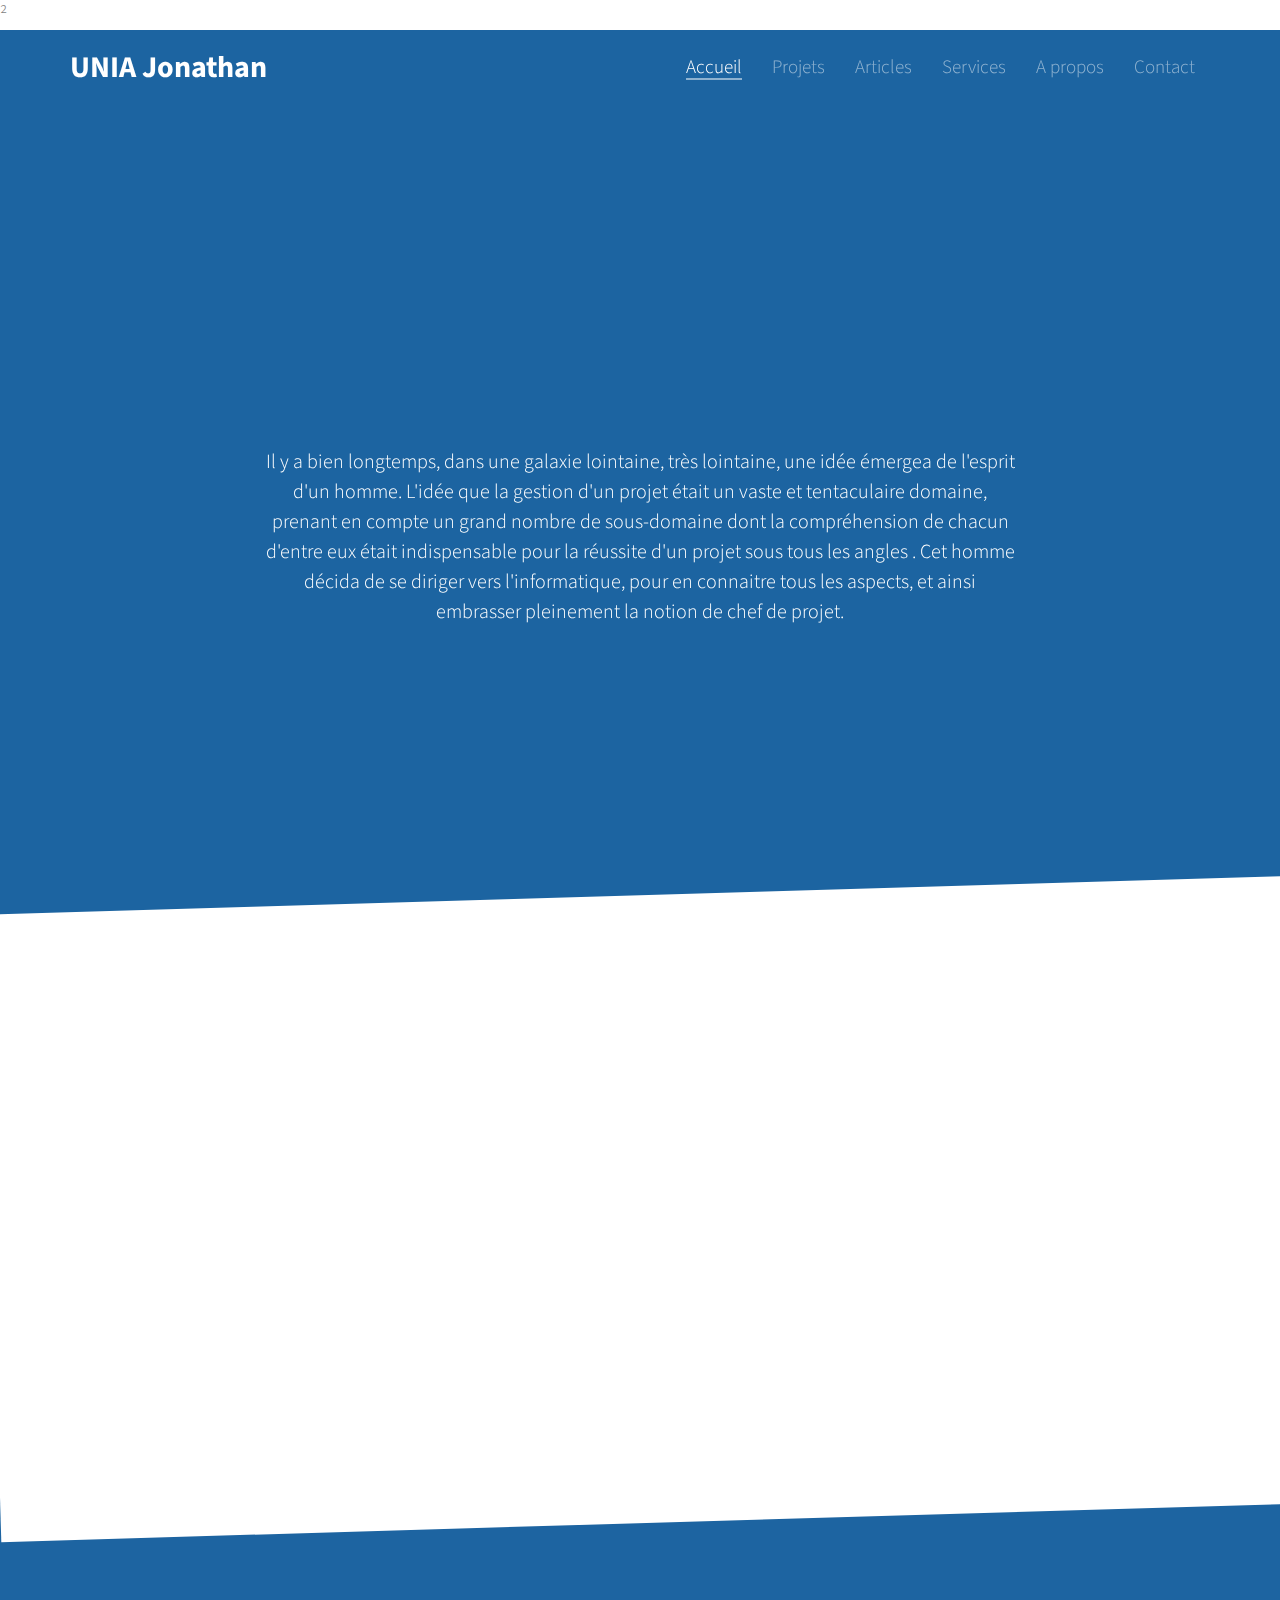
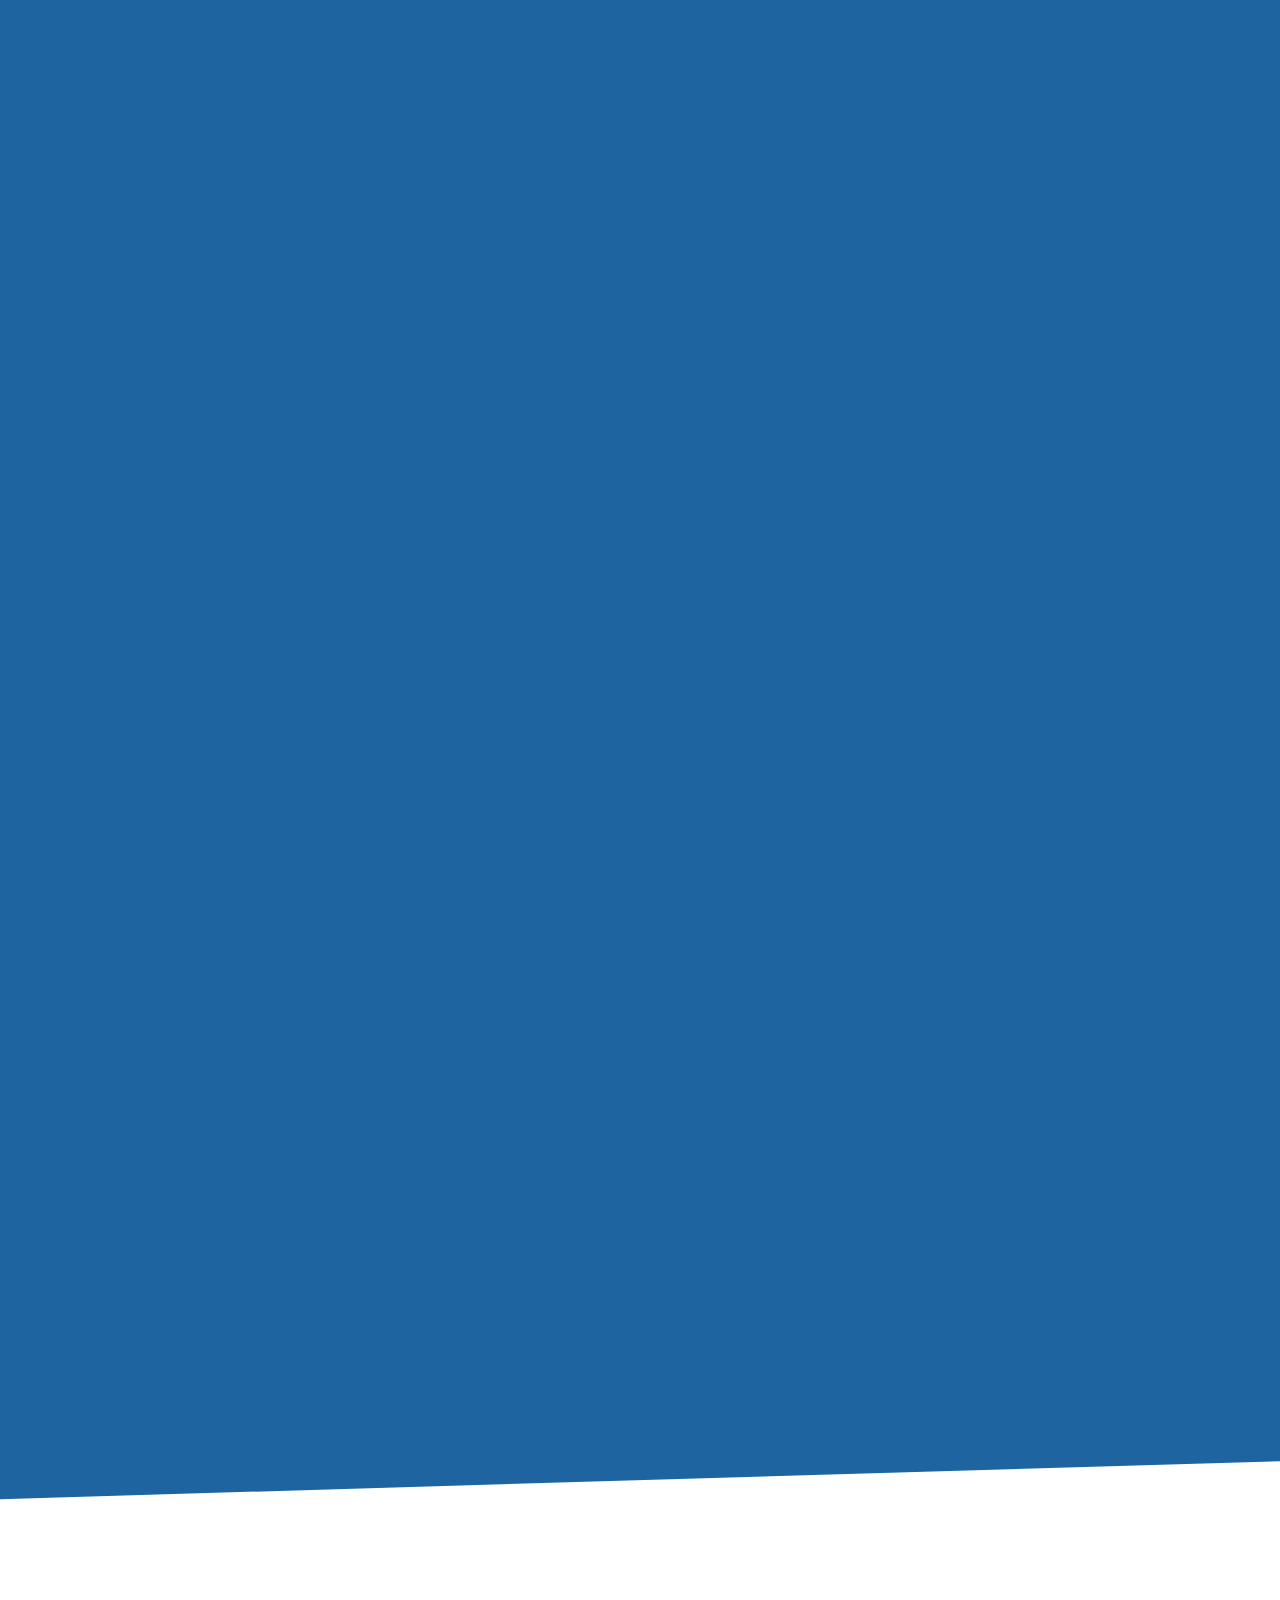
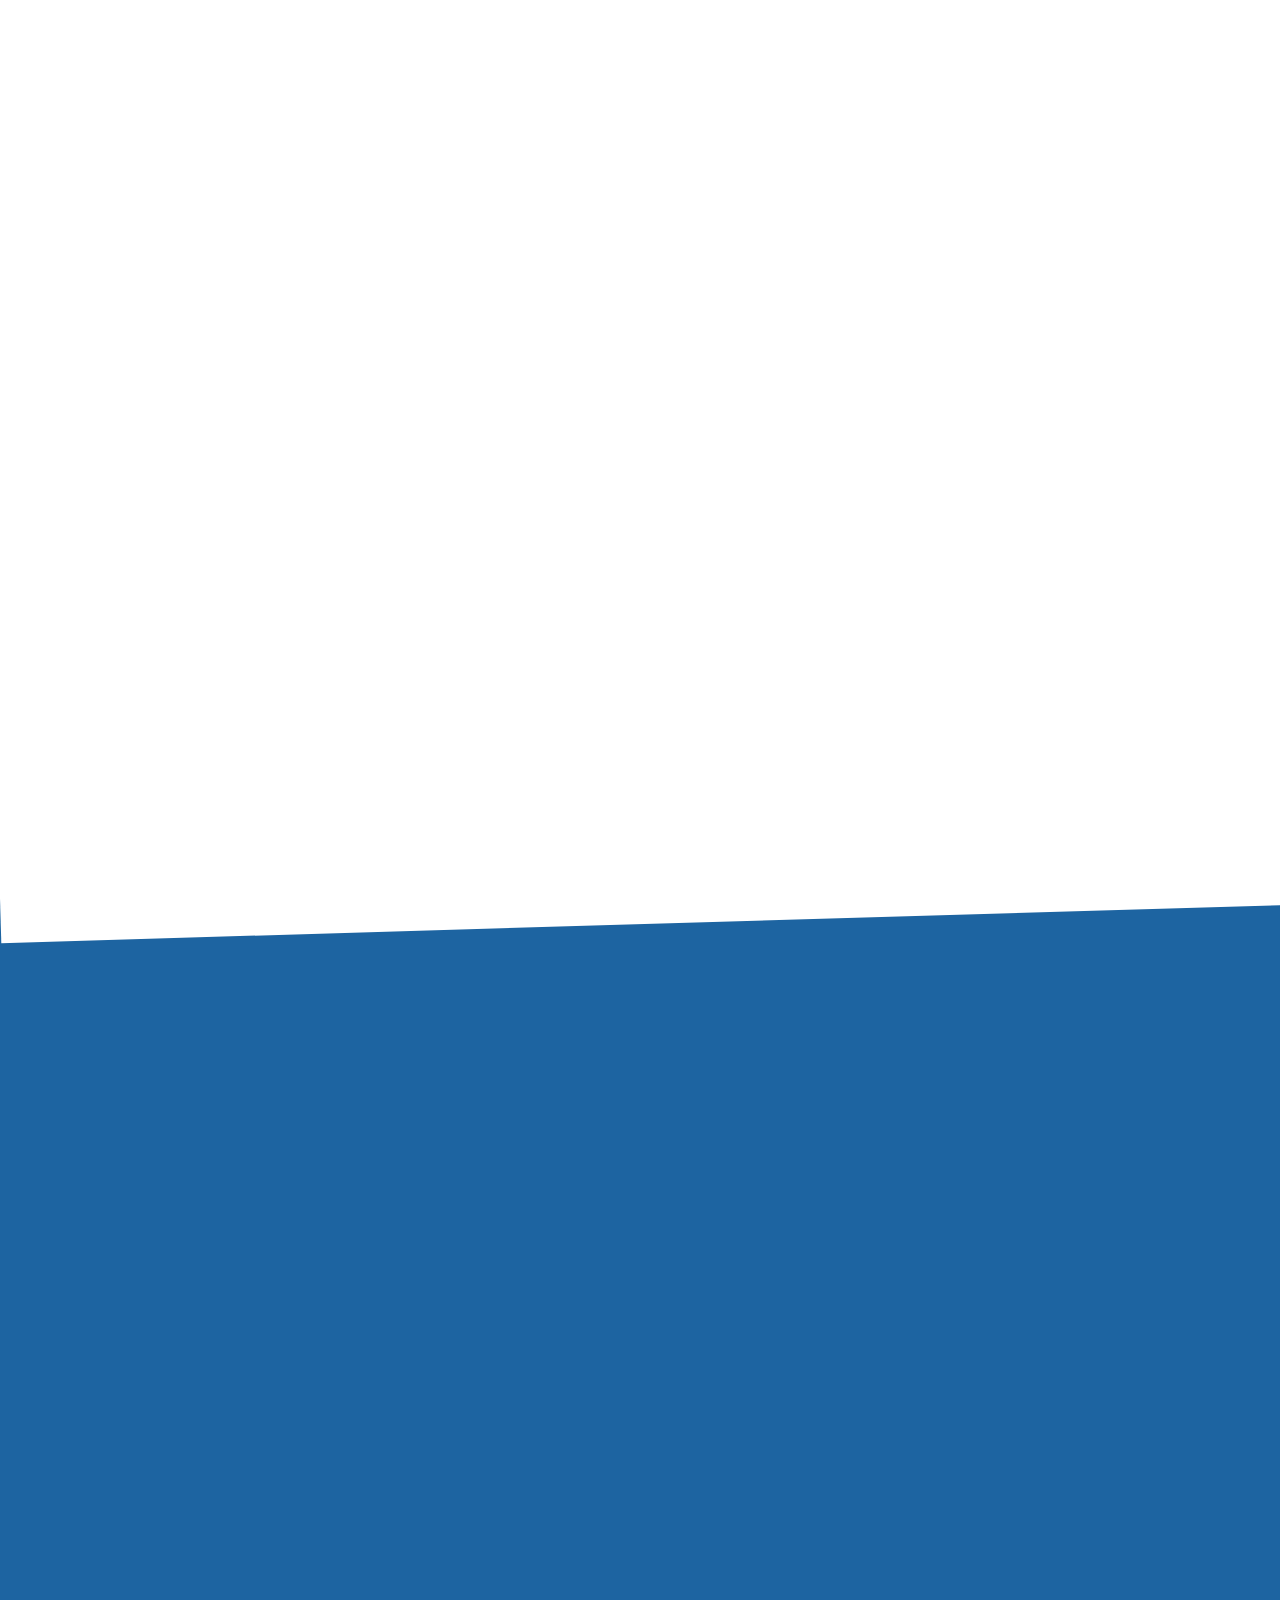
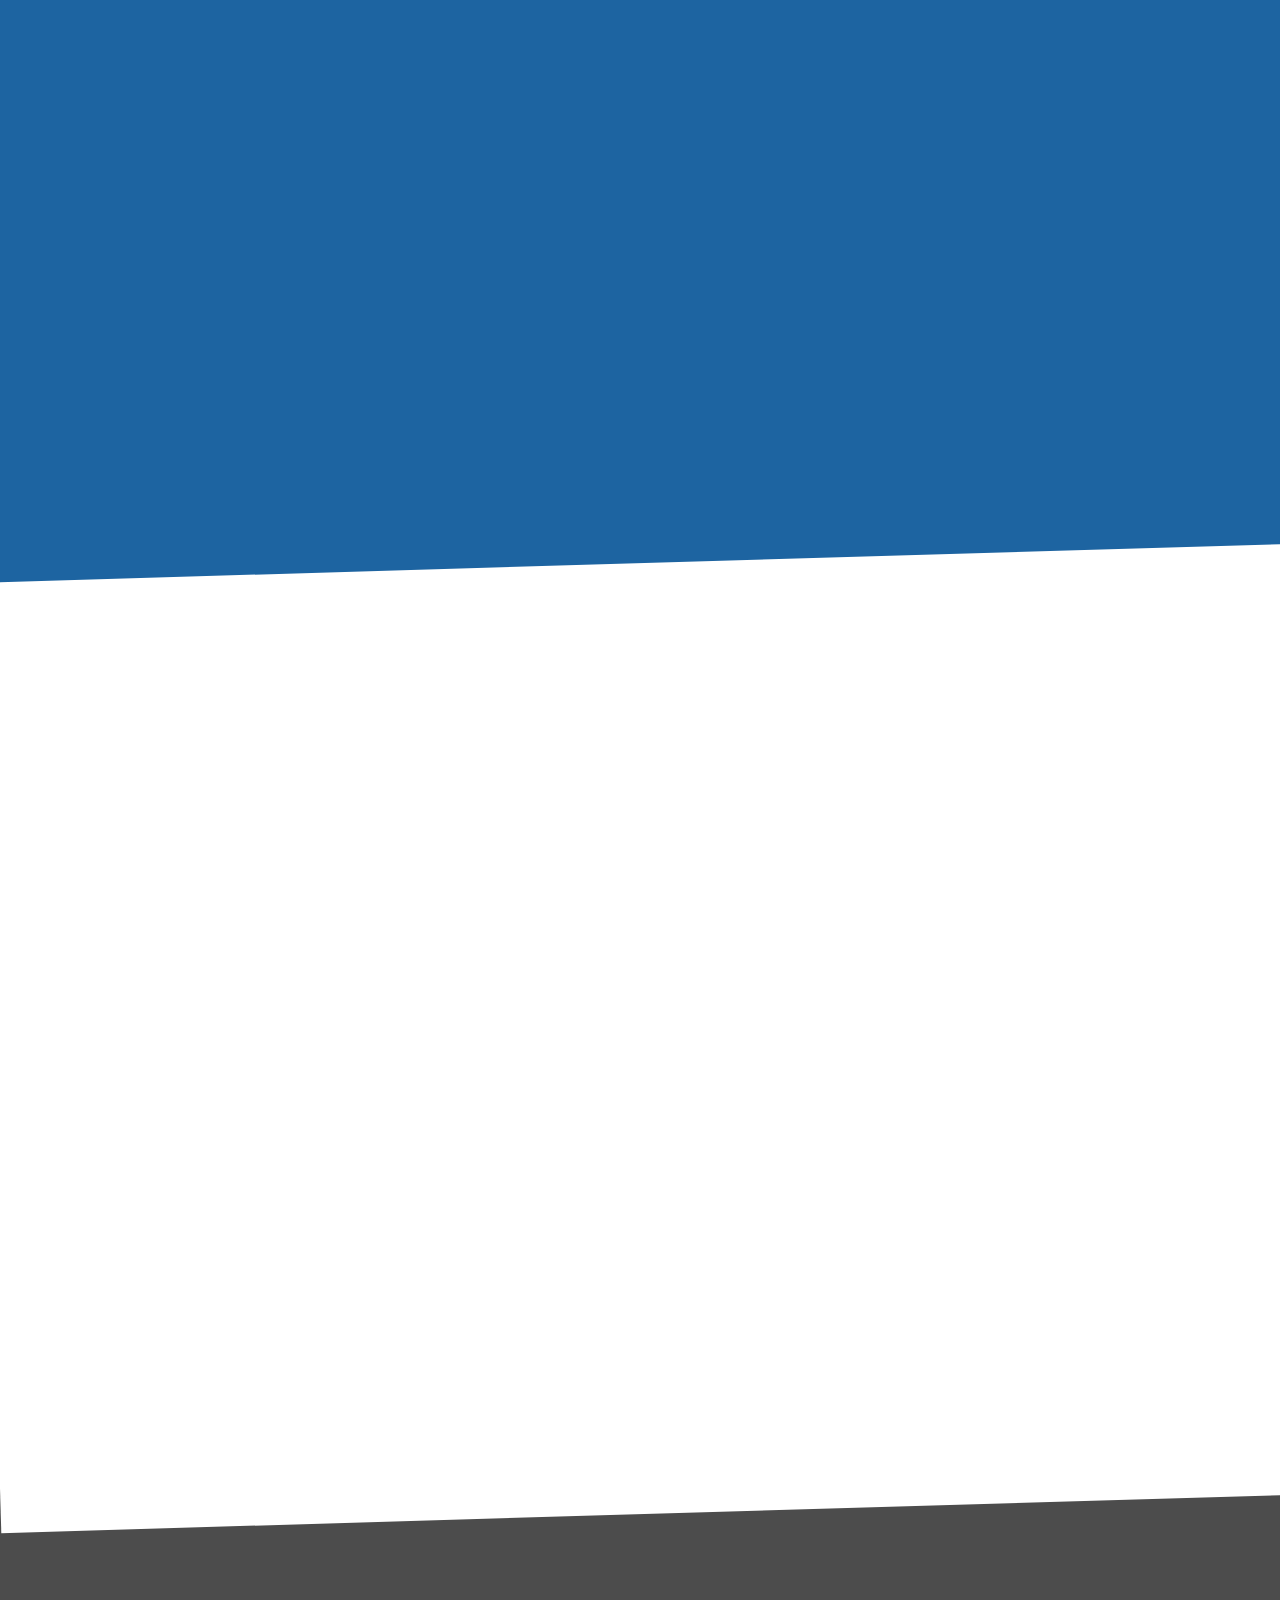
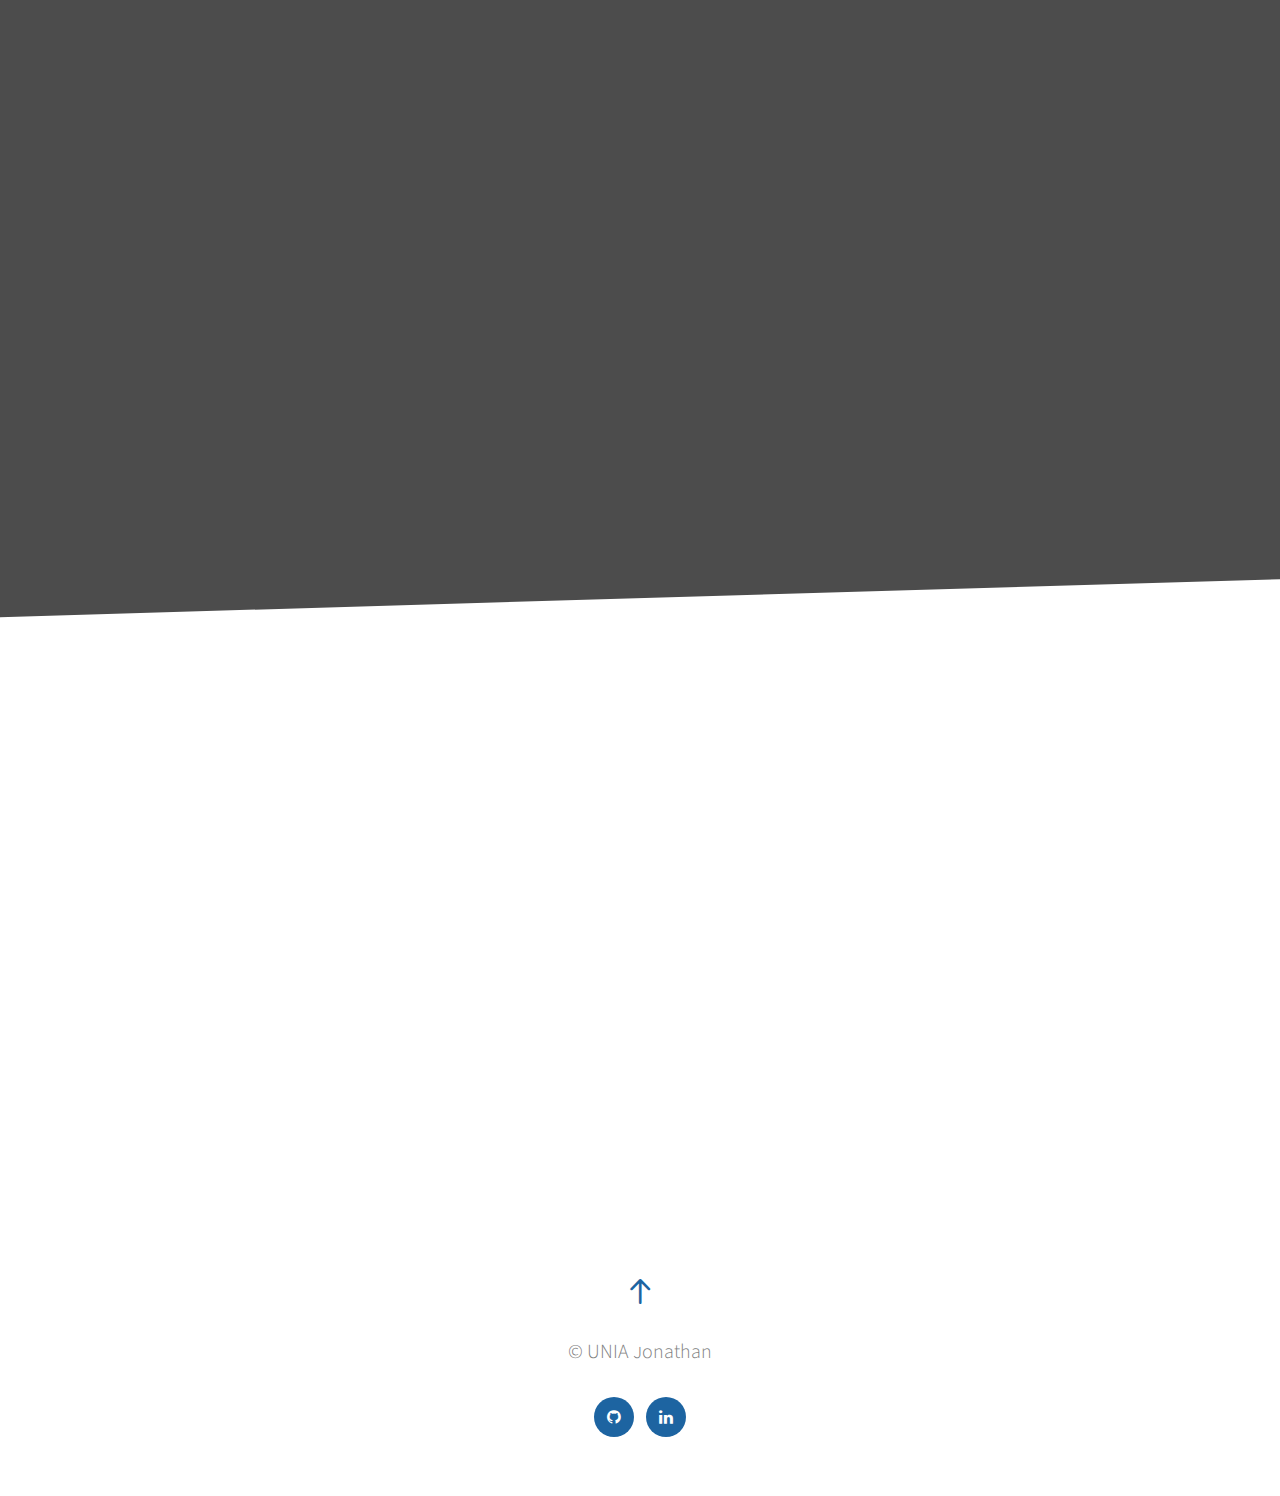
==== commit fa4cf5c1: "correction" ====
--- a/index.html
+++ b/index.html
@@ -146,11 +146,32 @@
 			</div>
 			<div class="row row-bottom-padded-sm">
 				<div class="col-md-4 col-sm-6 col-xxs-12">
-					<a href="images/Projets/Billy.png" class="fh5co-project-item image-popup to-animate">
-						<img src="images/Projets/Billy.png" alt="Image" class="img-responsive">
+					<a href="images/Projets/LogoG7.png" class="fh5co-project-item image-popup to-animate">
+						<img src="images/Projets/LogoG7.png" alt="Image" class="img-responsive">
 						<div class="fh5co-text">
-						<h2>DATEIMMO</h2>
-						<span>Application de locations entre particulier</span>
+						<h2>INFO MEDIA</h2>
+						<span>Site Web E-Commerce</span>
+						</div>
+					</a>
+				</div>
+				<div class="col-md-4 col-sm-6 col-xxs-12">
+					<a href="images/Projets/atout-pique.png" class="fh5co-project-item image-popup to-animate">
+						<img src="images/Projets/atout-pique.png" alt="Image" class="img-responsive">
+						<div class="fh5co-text">
+						<h2>TEXT-TO-SPEECH</h2>
+						<span>Plugin Navigateur pour non-voyant</span>
+						</div>
+					</a>
+				</div>
+
+				<div class="clearfix visible-sm-block"></div>
+
+				<div class="col-md-4 col-sm-6 col-xxs-12">
+					<a href="images/Projets/VirtualLearning.png" class="fh5co-project-item image-popup to-animate">
+						<img src="images/Projets/VirtualLearning.png" alt="Image" class="img-responsive">
+						<div class="fh5co-text">
+							<h2>VIRTUAL LEARNING</h2>
+							<span>Application mobile en réalité virtuelle</span>
 						</div>
 					</a>
 				</div>
@@ -167,41 +188,20 @@
 				<div class="clearfix visible-sm-block"></div>
 
 				<div class="col-md-4 col-sm-6 col-xxs-12">
-					<a href="images/Projets/VirtualLearning.png" class="fh5co-project-item image-popup to-animate">
-						<img src="images/Projets/VirtualLearning.png" alt="Image" class="img-responsive">
+					<a href="images/Projets/Billy.png" class="fh5co-project-item image-popup to-animate">
+						<img src="images/Projets/Billy.png" alt="Image" class="img-responsive">
 						<div class="fh5co-text">
-							<h2>VIRTUAL LEARNING</h2>
-							<span>Application mobile en réalité virtuelle</span>
+						<h2>DATEIMMO</h2>
+						<span>Application de locations entre particulier</span>
 						</div>
 					</a>
 				</div>
-				<div class="col-md-4 col-sm-6 col-xxs-12">
-					<a href="images/Projets/atout-pique.png" class="fh5co-project-item image-popup to-animate">
-						<img src="images/Projets/atout-pique.png" alt="Image" class="img-responsive">
-						<div class="fh5co-text">
-						<h2>TEXT-TO-SPEECH</h2>
-						<span>Plugin Navigateur pour non-voyant</span>
-						</div>
-					</a>
-				</div>
-
-				<div class="clearfix visible-sm-block"></div>
-
 				<div class="col-md-4 col-sm-6 col-xxs-12">
 					<a href="images/Projets/RealiteAugmentee.jpg" class="fh5co-project-item image-popup to-animate">
 						<img src="images/Projets/RealiteAugmentee.jpg" alt="Image" class="img-responsive">
 						<div class="fh5co-text">
 							<h2>STEELFORGE</h2>
 							<span>Application mobile en réalité augmentée</span>
-						</div>
-					</a>
-				</div>
-				<div class="col-md-4 col-sm-6 col-xxs-12">
-					<a href="images/Projets/LogoG7.png" class="fh5co-project-item image-popup to-animate">
-						<img src="images/Projets/LogoG7.png" alt="Image" class="img-responsive">
-						<div class="fh5co-text">
-						<h2>INFO MEDIA</h2>
-						<span>Site Web E-Commerce</span>
 						</div>
 					</a>
 				</div>
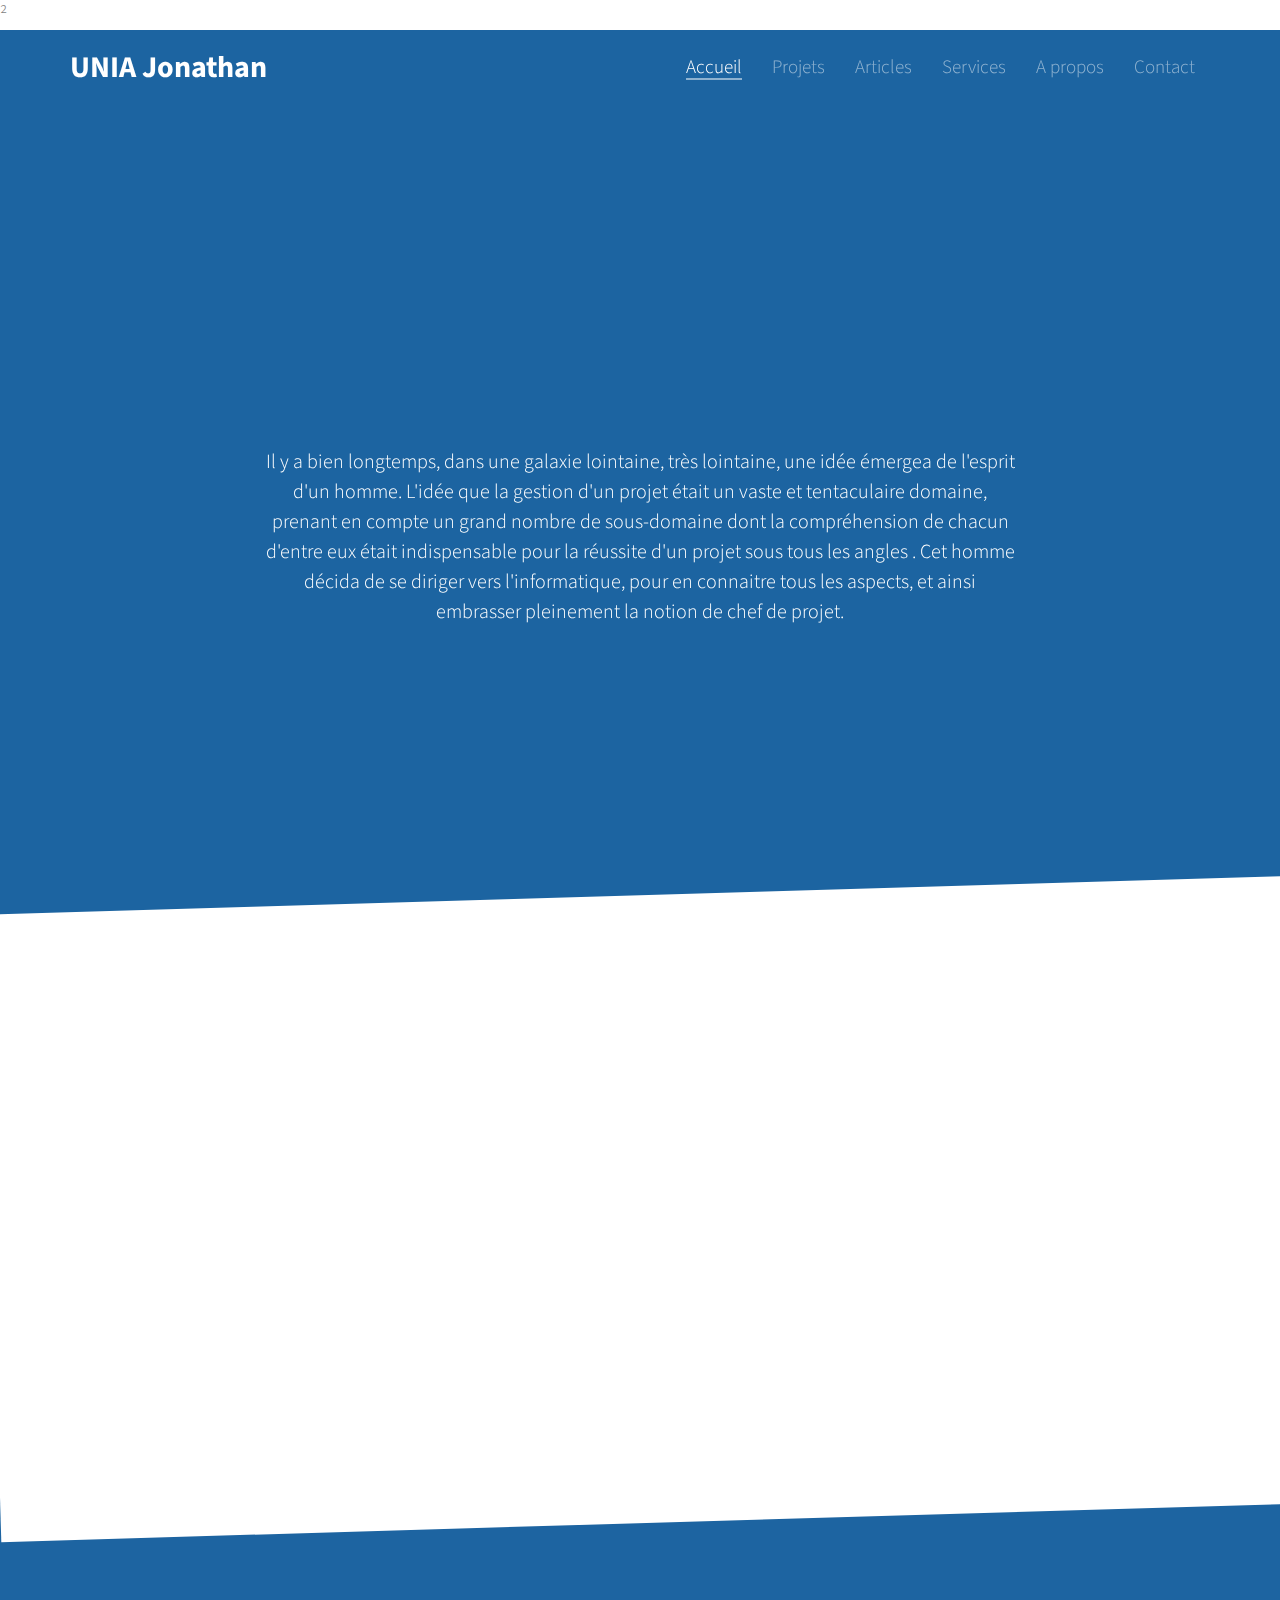
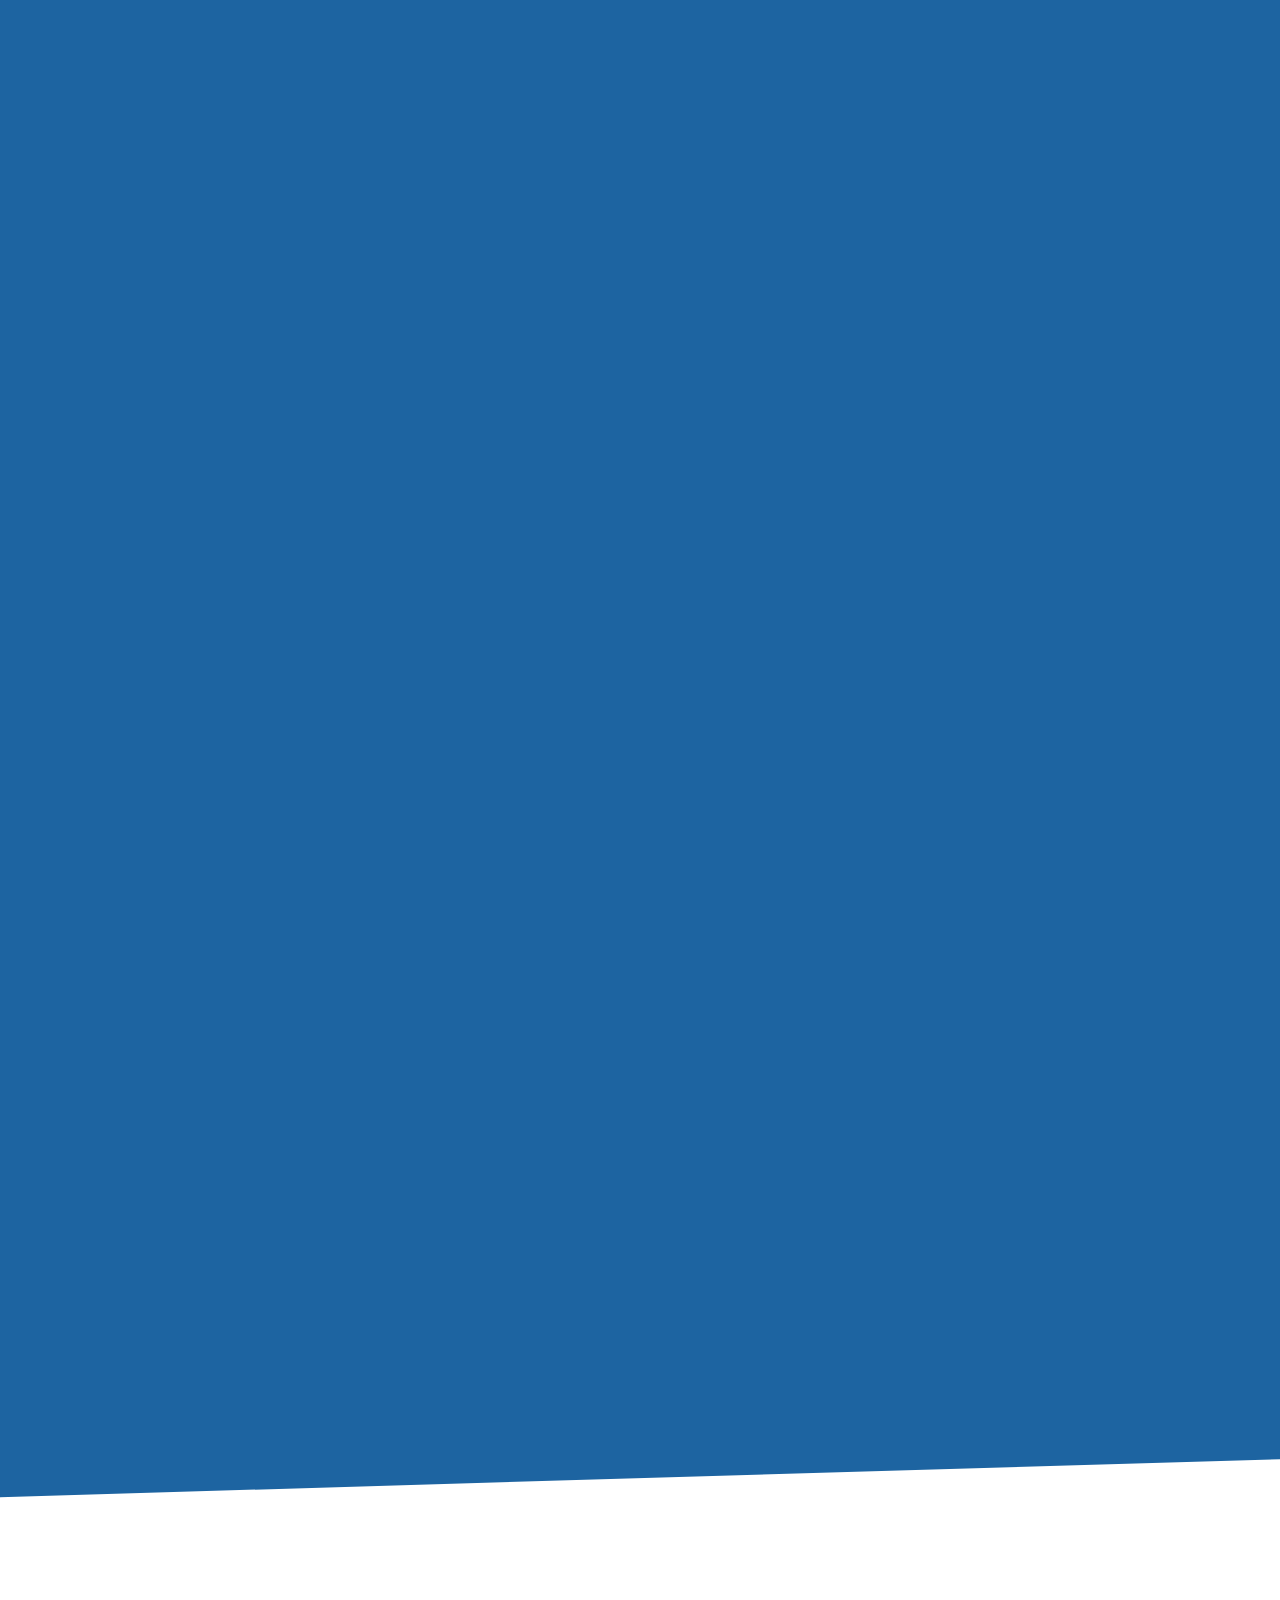
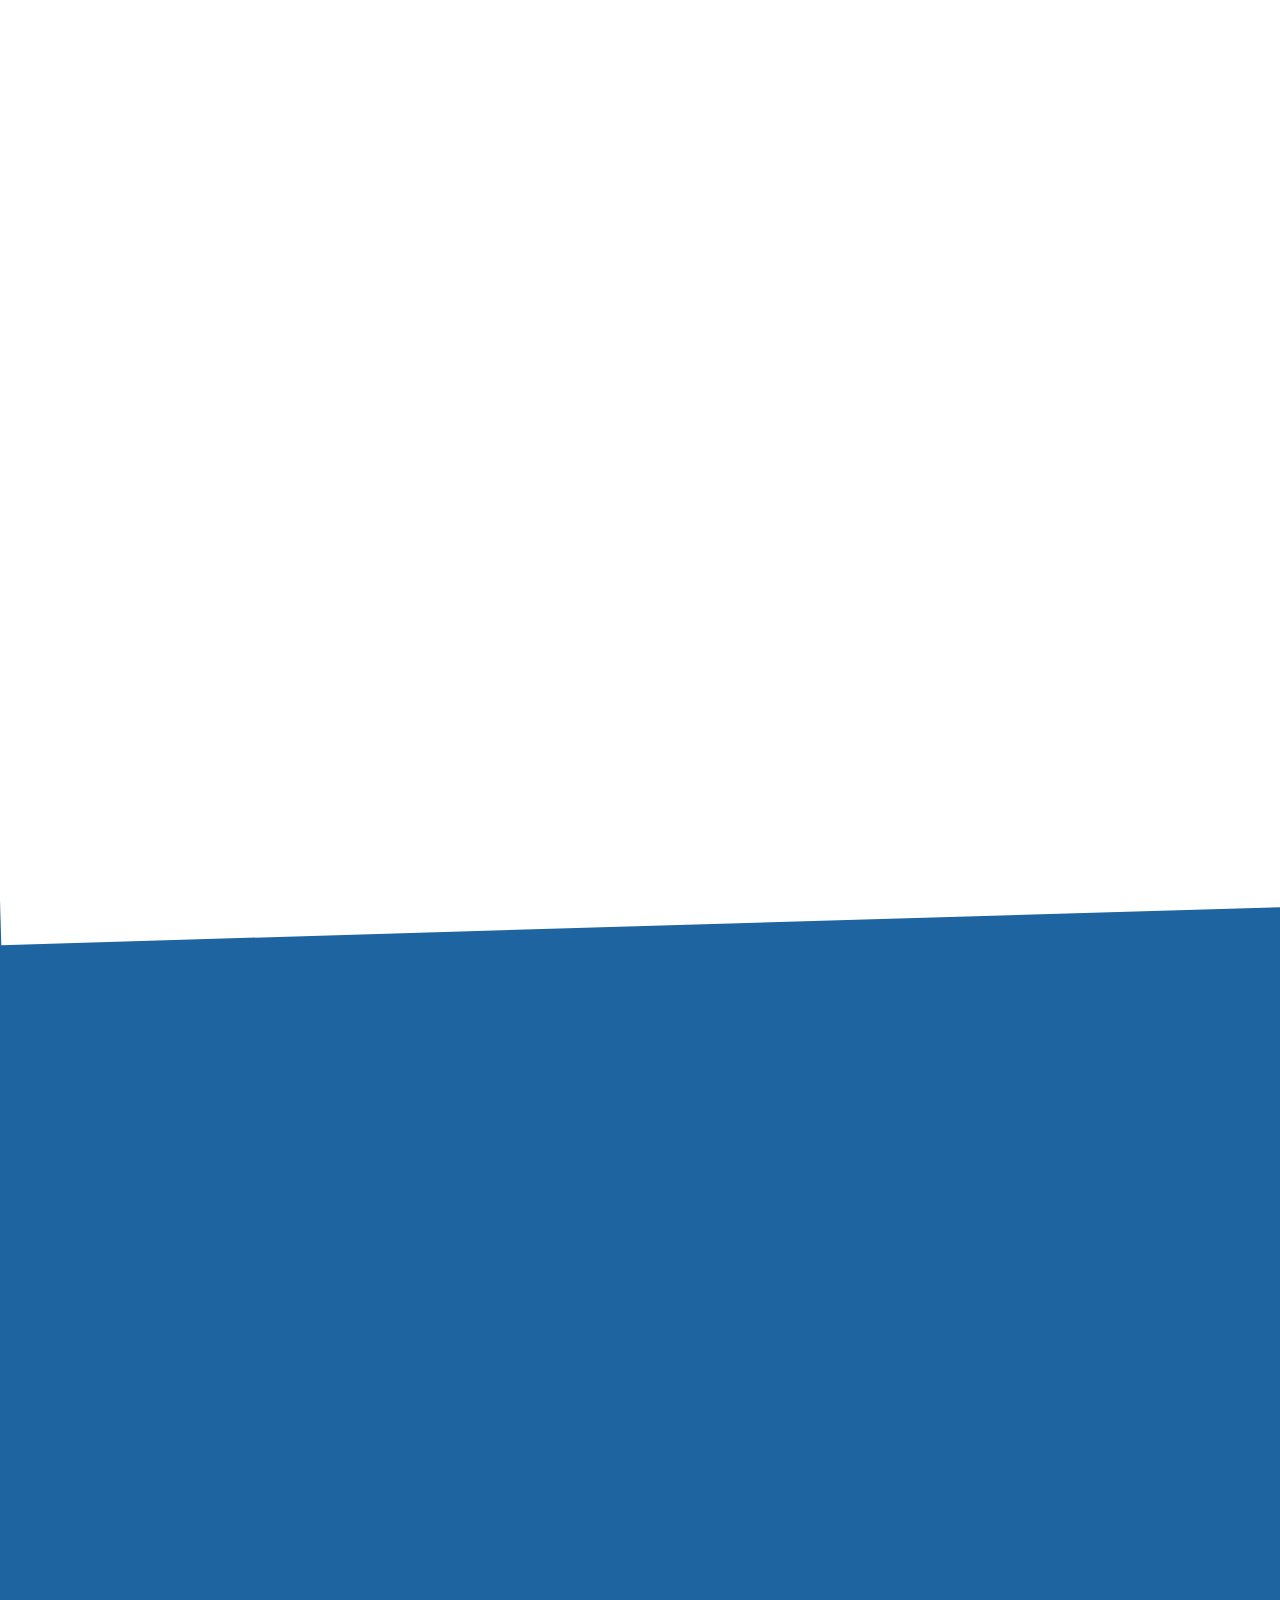
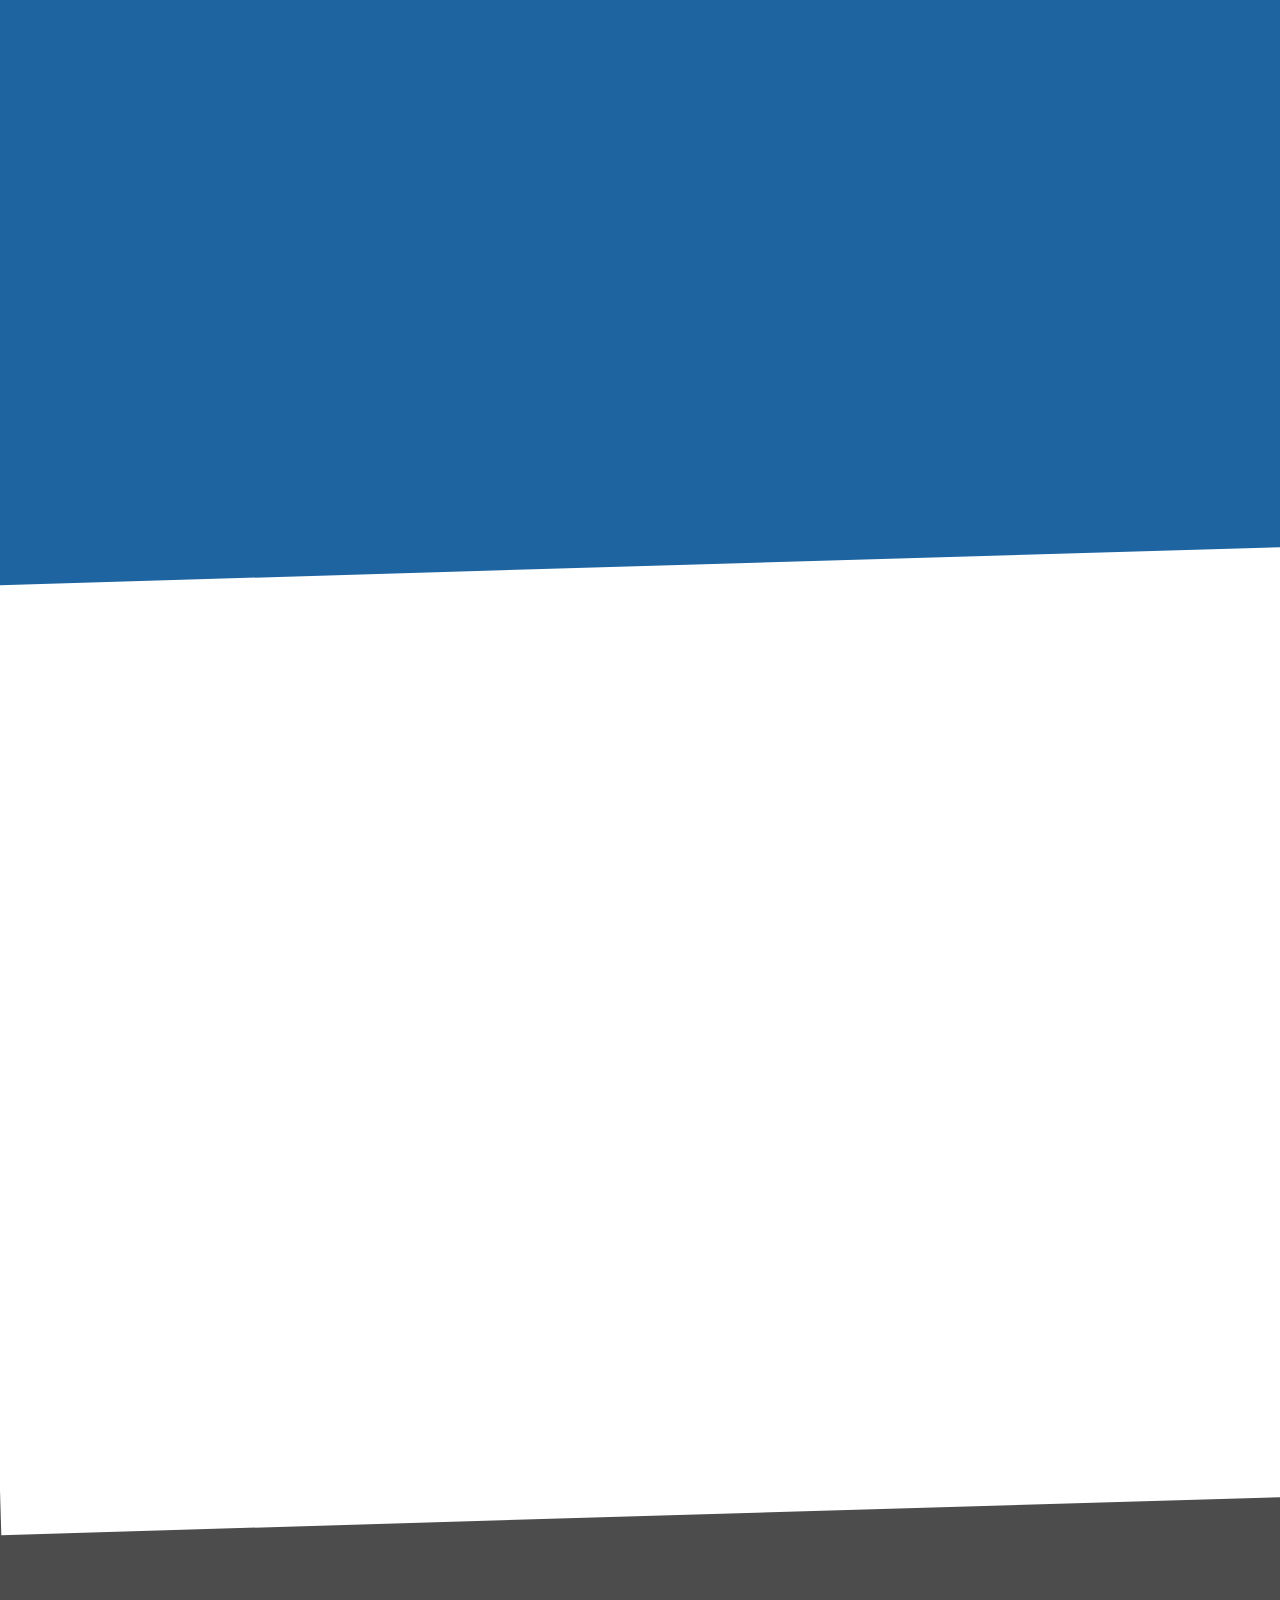
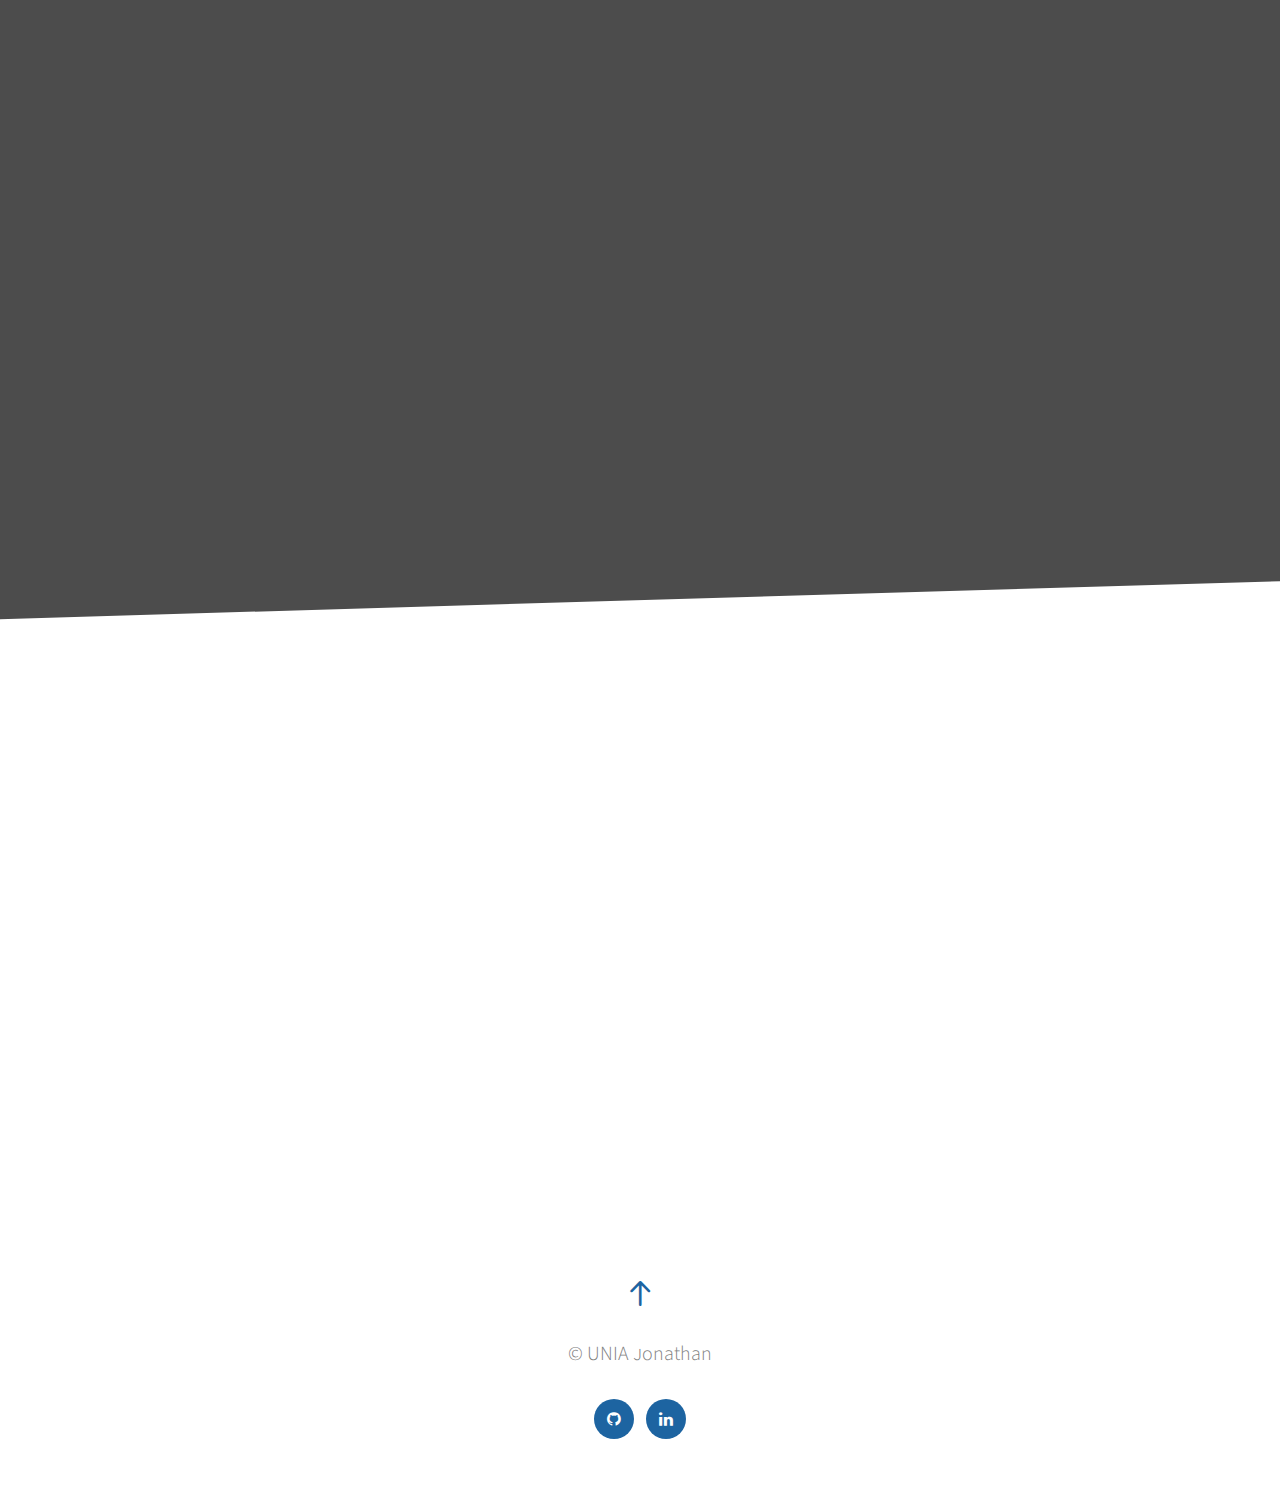
==== commit 6ccfb675: "ajout img et articles" ====
--- a/index.html
+++ b/index.html
@@ -146,11 +146,32 @@
 			</div>
 			<div class="row row-bottom-padded-sm">
 				<div class="col-md-4 col-sm-6 col-xxs-12">
-					<a href="images/Projets/LogoG7.png" class="fh5co-project-item image-popup to-animate">
-						<img src="images/Projets/LogoG7.png" alt="Image" class="img-responsive">
+					<a href="images/Projets/Billy.png" class="fh5co-project-item image-popup to-animate">
+						<img src="images/Projets/Billy.png" alt="Image" class="img-responsive">
 						<div class="fh5co-text">
-						<h2>INFO MEDIA</h2>
-						<span>Site Web E-Commerce</span>
+							<h2>DATEIMMO</h2>
+							<span>Application de locations entre particulier</span>
+						</div>
+					</a>
+				</div>
+				<div class="col-md-4 col-sm-6 col-xxs-12">
+					<a href="images/Projets/progiciel_1.png" class="fh5co-project-item image-popup to-animate">
+						<img src="images/Projets/progiciel_1.png" alt="Image" class="img-responsive">
+						<div class="fh5co-text">
+						<h2>GEST'ALL</h2>
+						<span>Progiciel de gestion hôtelière</span>
+						</div>
+					</a>
+				</div>
+
+				<div class="clearfix visible-sm-block"></div>
+
+				<div class="col-md-4 col-sm-6 col-xxs-12">
+					<a href="images/Projets/VirtualLearning.png" class="fh5co-project-item image-popup to-animate">
+						<img src="images/Projets/VirtualLearning.png" alt="Image" class="img-responsive">
+						<div class="fh5co-text">
+							<h2>VIRTUAL LEARNING</h2>
+							<span>Application mobile en réalité virtuelle</span>
 						</div>
 					</a>
 				</div>
@@ -167,38 +188,17 @@
 				<div class="clearfix visible-sm-block"></div>
 
 				<div class="col-md-4 col-sm-6 col-xxs-12">
-					<a href="images/Projets/VirtualLearning.png" class="fh5co-project-item image-popup to-animate">
-						<img src="images/Projets/VirtualLearning.png" alt="Image" class="img-responsive">
+					<a href="images/Projets/LogoG7.png" class="fh5co-project-item image-popup to-animate">
+						<img src="images/Projets/LogoG7.png" alt="Image" class="img-responsive">
 						<div class="fh5co-text">
-							<h2>VIRTUAL LEARNING</h2>
-							<span>Application mobile en réalité virtuelle</span>
+							<h2>INFO MEDIA</h2>
+							<span>Site Web E-Commerce</span>
 						</div>
 					</a>
 				</div>
 				<div class="col-md-4 col-sm-6 col-xxs-12">
-					<a href="images/Projets/progiciel_1.png" class="fh5co-project-item image-popup to-animate">
-						<img src="images/Projets/progiciel_1.png" alt="Image" class="img-responsive">
-						<div class="fh5co-text">
-						<h2>GEST'ALL</h2>
-						<span>Progiciel de gestion hôtelière</span>
-						</div>
-					</a>
-				</div>
-
-				<div class="clearfix visible-sm-block"></div>
-
-				<div class="col-md-4 col-sm-6 col-xxs-12">
-					<a href="images/Projets/Billy.png" class="fh5co-project-item image-popup to-animate">
-						<img src="images/Projets/Billy.png" alt="Image" class="img-responsive">
-						<div class="fh5co-text">
-						<h2>DATEIMMO</h2>
-						<span>Application de locations entre particulier</span>
-						</div>
-					</a>
-				</div>
-				<div class="col-md-4 col-sm-6 col-xxs-12">
-					<a href="images/Projets/RealiteAugmentee.jpg" class="fh5co-project-item image-popup to-animate">
-						<img src="images/Projets/RealiteAugmentee.jpg" alt="Image" class="img-responsive">
+					<a href="images/Projets/Steelforge.png" class="fh5co-project-item image-popup to-animate">
+						<img src="images/Projets/Steelforge.png" alt="Image" class="img-responsive">
 						<div class="fh5co-text">
 							<h2>STEELFORGE</h2>
 							<span>Application mobile en réalité augmentée</span>
@@ -224,7 +224,7 @@
 				<div class="container">
 					<div class="row row-bottom-padded-sm">
 						<div class="col-md-3 col-sm-6 col-xxs-12">
-							<a href="articles/Base_Comprehension_Hacking.pdf" title="Pdf" class="fh5co-project-item to-animate">
+							<a href="articles/Article_Hacking.pdf" target="_blank" title="Pdf" class="fh5co-project-item to-animate">
 								<img src="images/article1.png" alt="Image" class="img-responsive">
 								<div class="fh5co-text">
 								<h3>Les nouvelles méthodes de luttes contre le hacking</h3>
@@ -233,7 +233,7 @@
 							</a>
 						</div>
 						<div class="col-md-3 col-md-offset-1 col-sm-6 col-xxs-12">
-							<a href="articles/Maslow_Management_2018.pdf" title="Pdf" class="fh5co-project-item to-animate">
+							<a href="articles/Article_Maslow.pdf" target="_blank" title="Pdf" class="fh5co-project-item to-animate">
 								<img src="images/article2.png" alt="Image" class="img-responsive">
 								<div class="fh5co-text">
 								<h3>La Pyramide de Maslow : Identification et intérêts en situation managériale</h3>
@@ -245,10 +245,11 @@
 						<div class="clearfix visible-sm-block"></div>
 
 						<div class="col-md-3 col-md-offset-1 col-sm-6 col-xxs-12">
-							<a href="images/Projets/VirtualLearning.png" class="fh5co-project-item image-popup to-animate">
+							<a href="articles/ToDoList.md" target="_blank" title="Pdf" class="fh5co-project-item to-animate">
 								<img src="images/article3.png" alt="Image" class="img-responsive">
 								<div class="fh5co-text">
-								<h3>EN COURS D'ECRITURE</h3>
+								<h3>Le KPI humain : souscôté mais indispensable pour un projet</h3>
+								<p>En cours d'écriture par Jonathan UNIA</p>
 								</div>
 							</a>
 						</div>
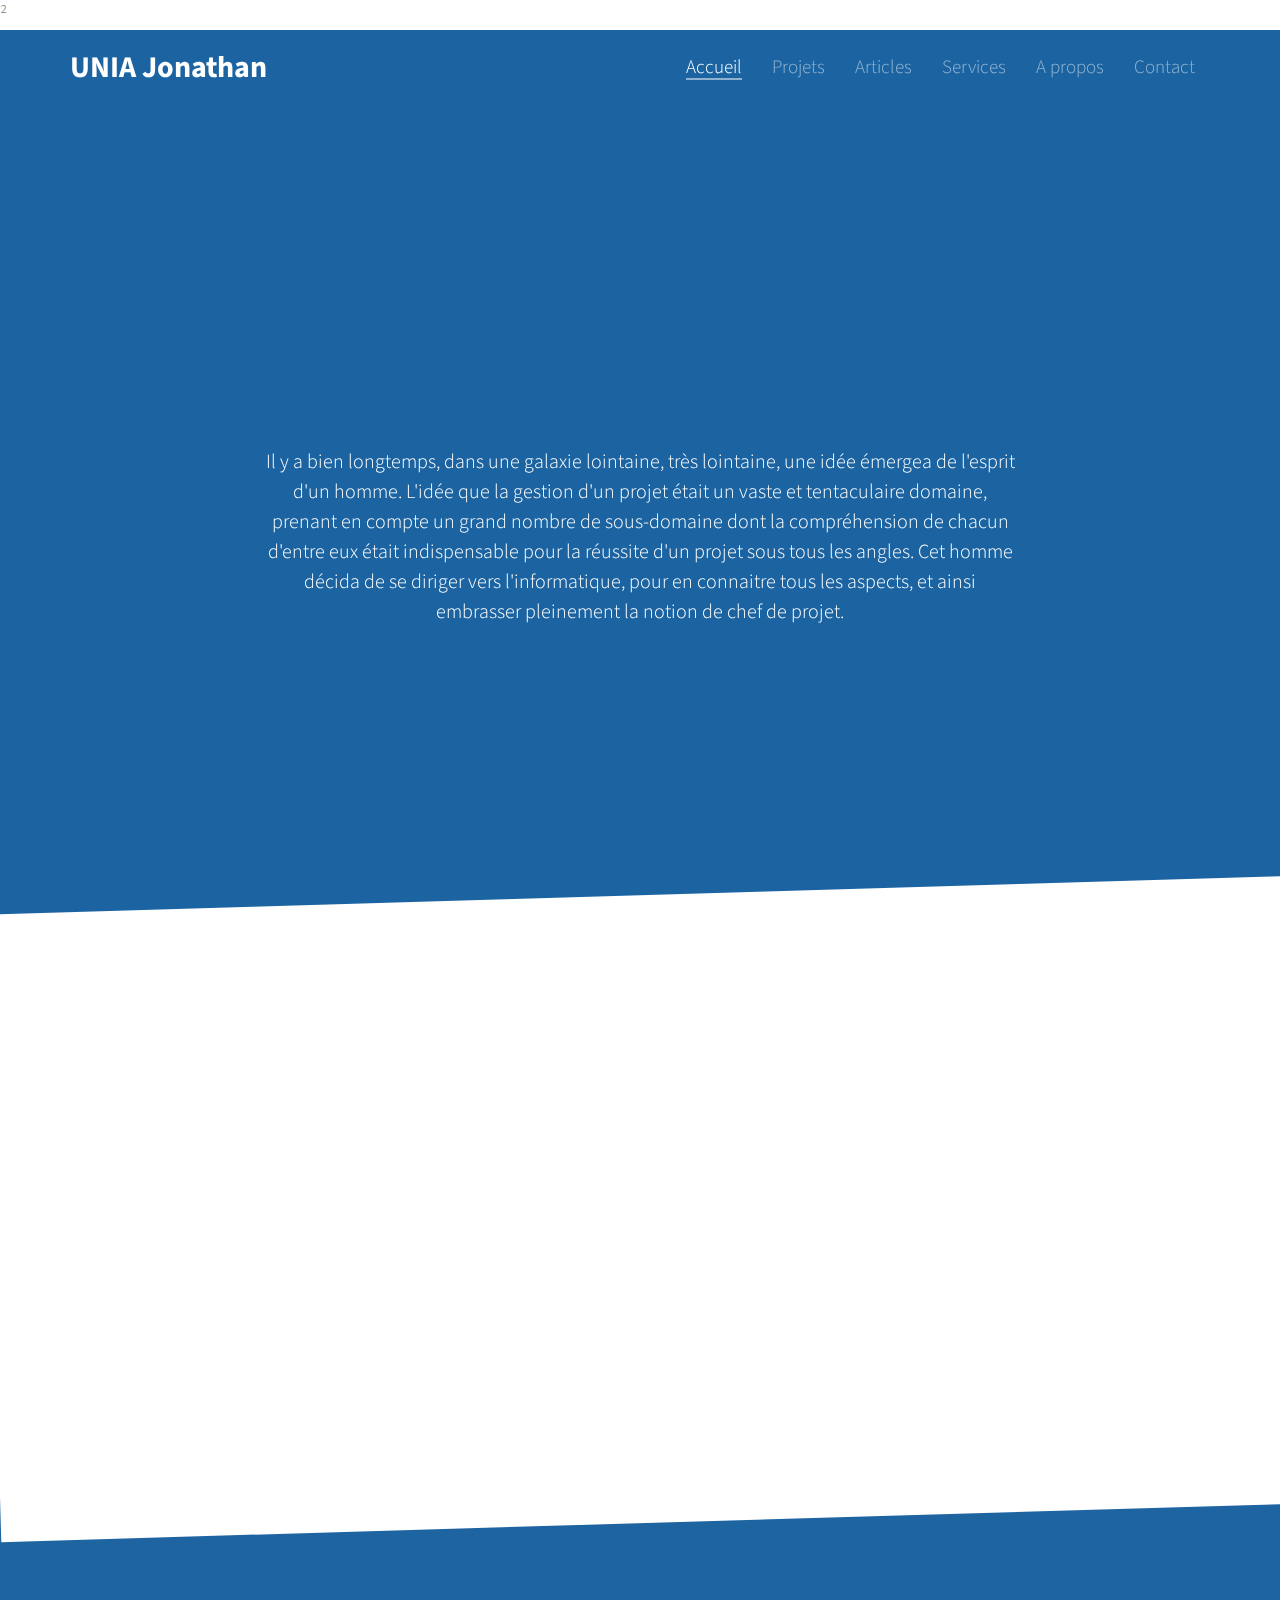
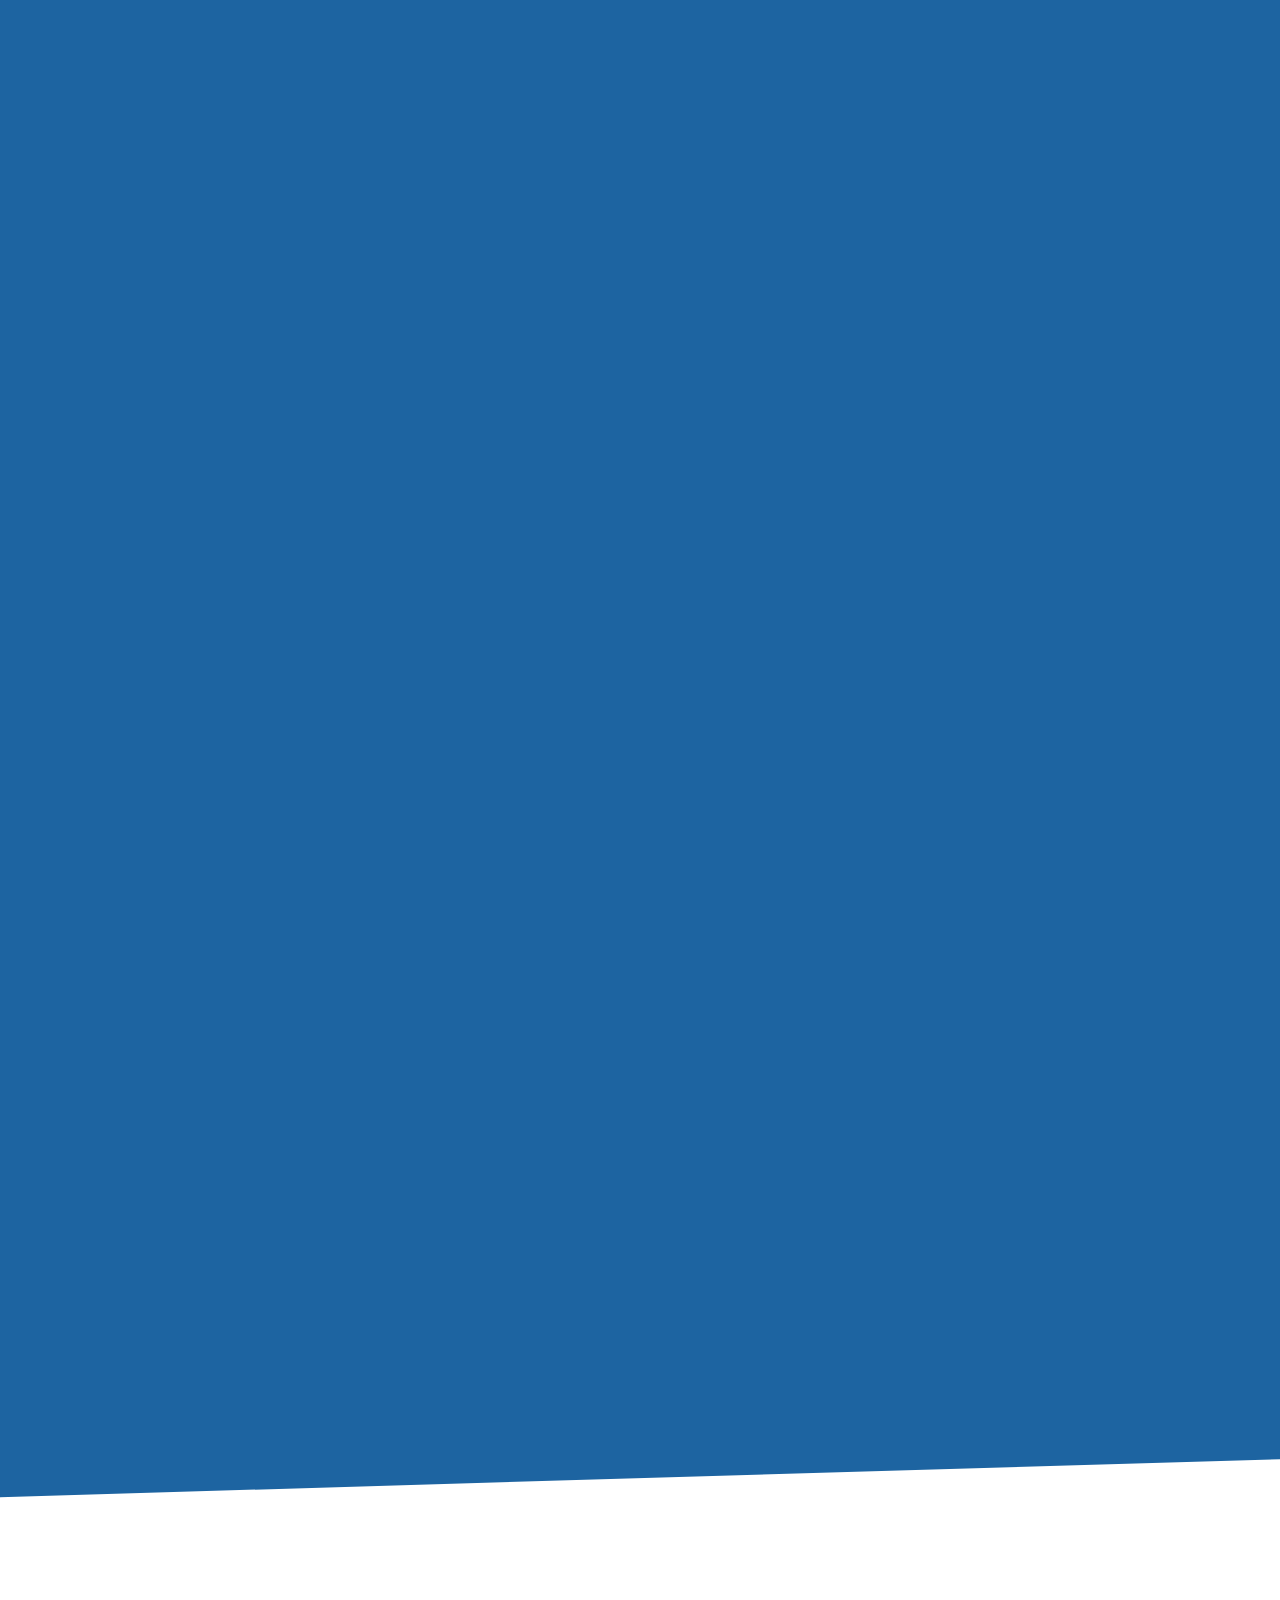
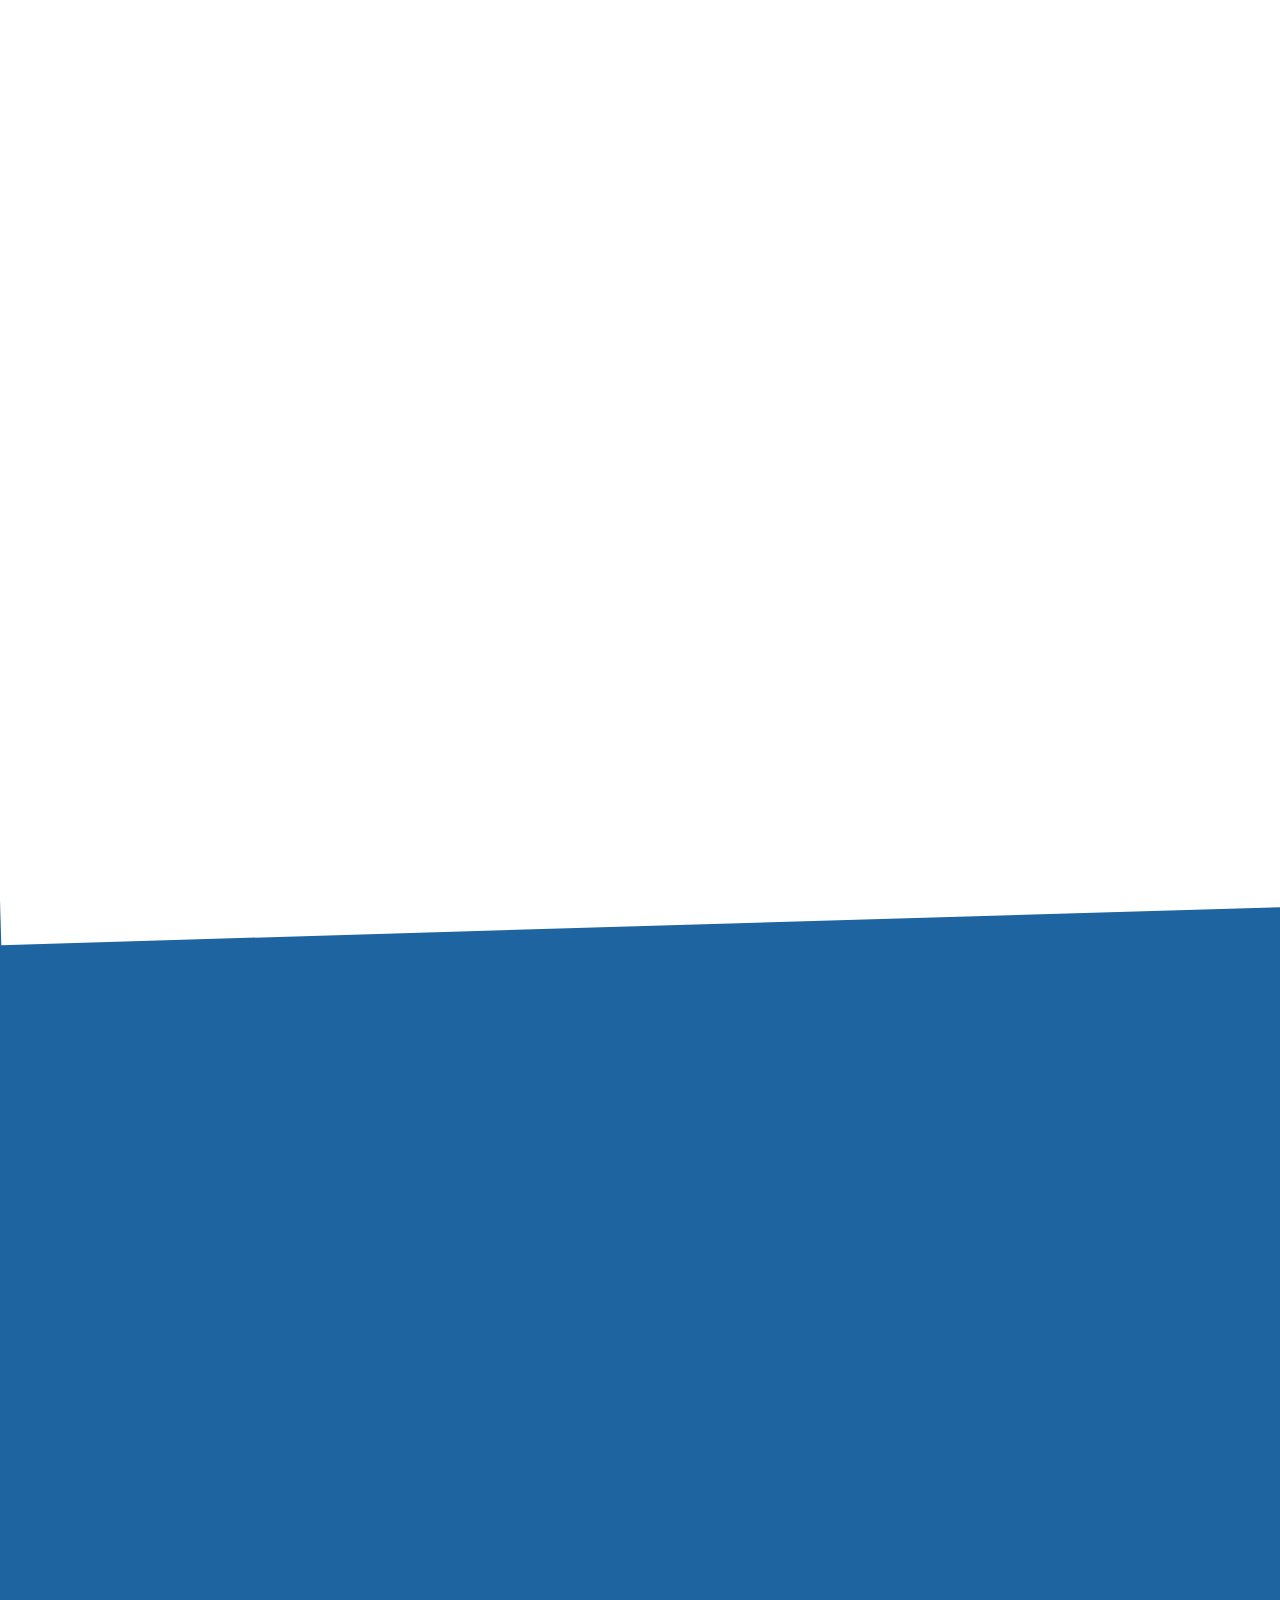
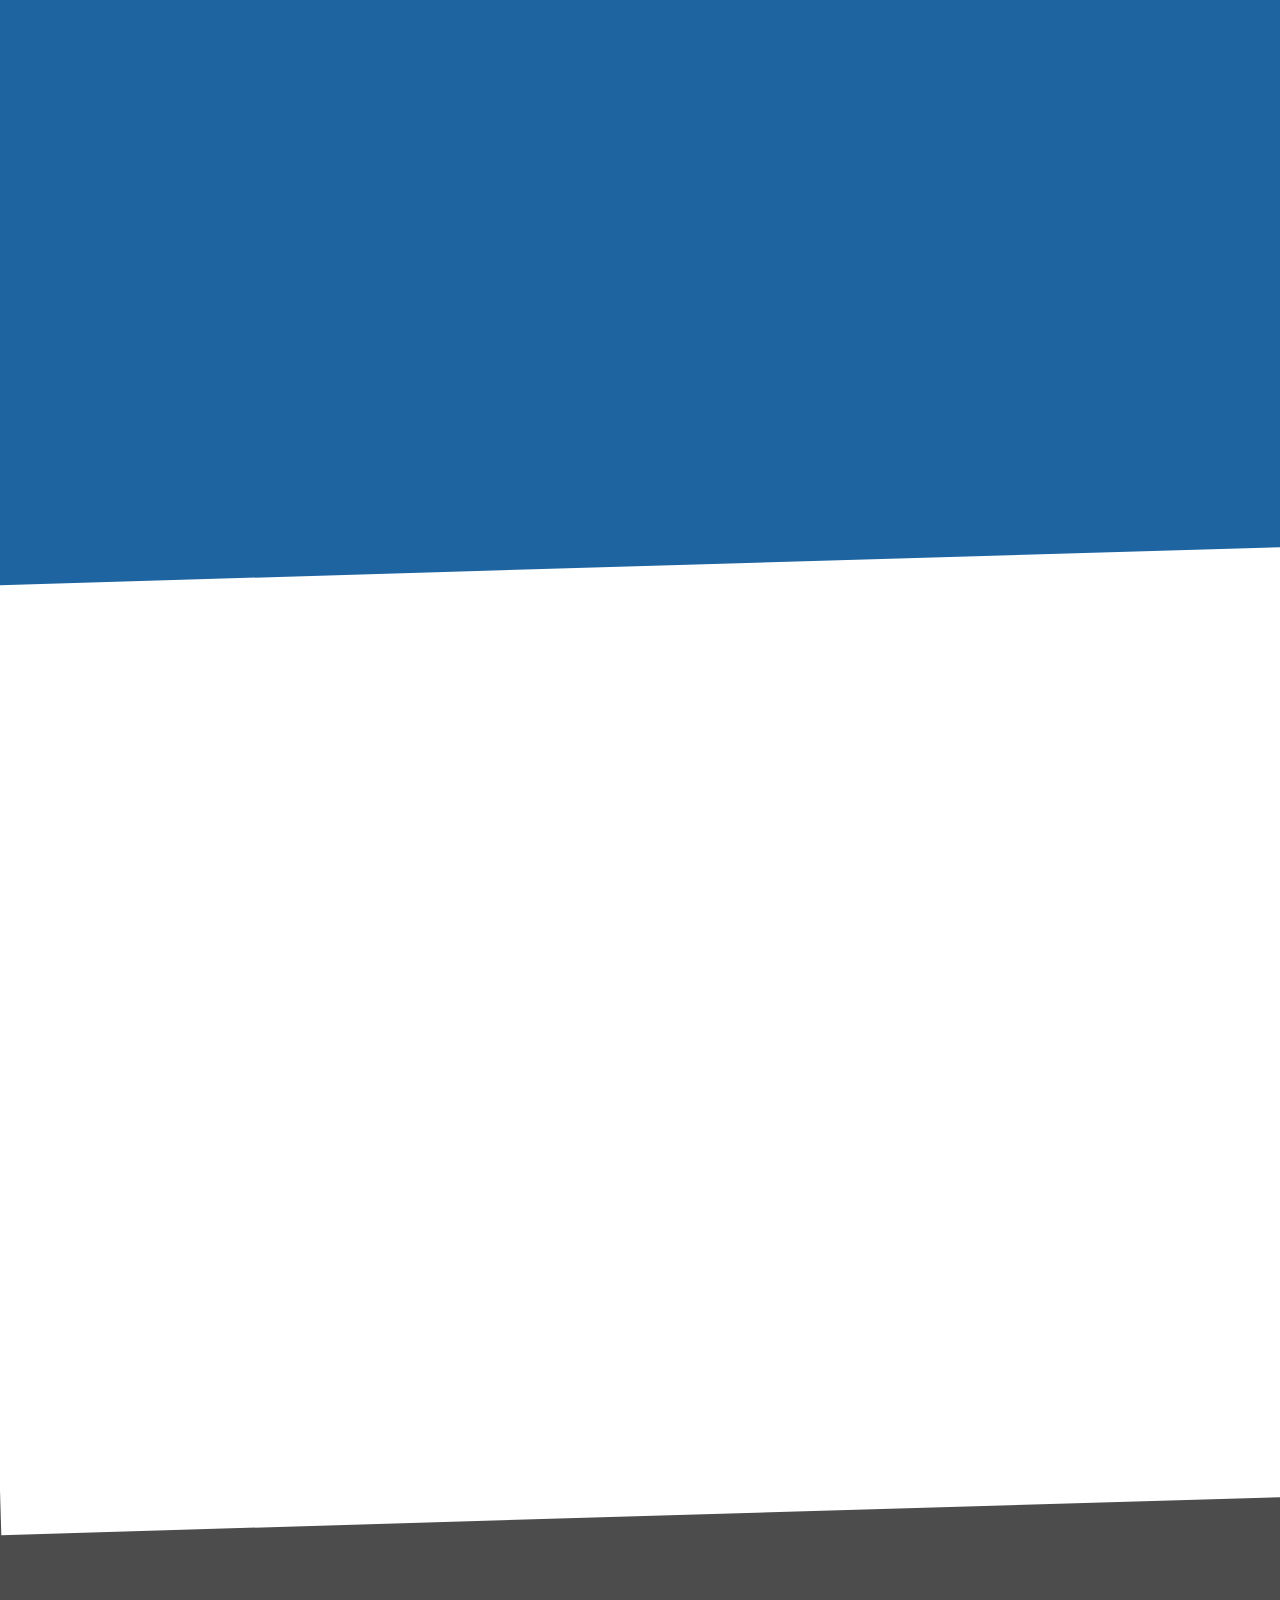
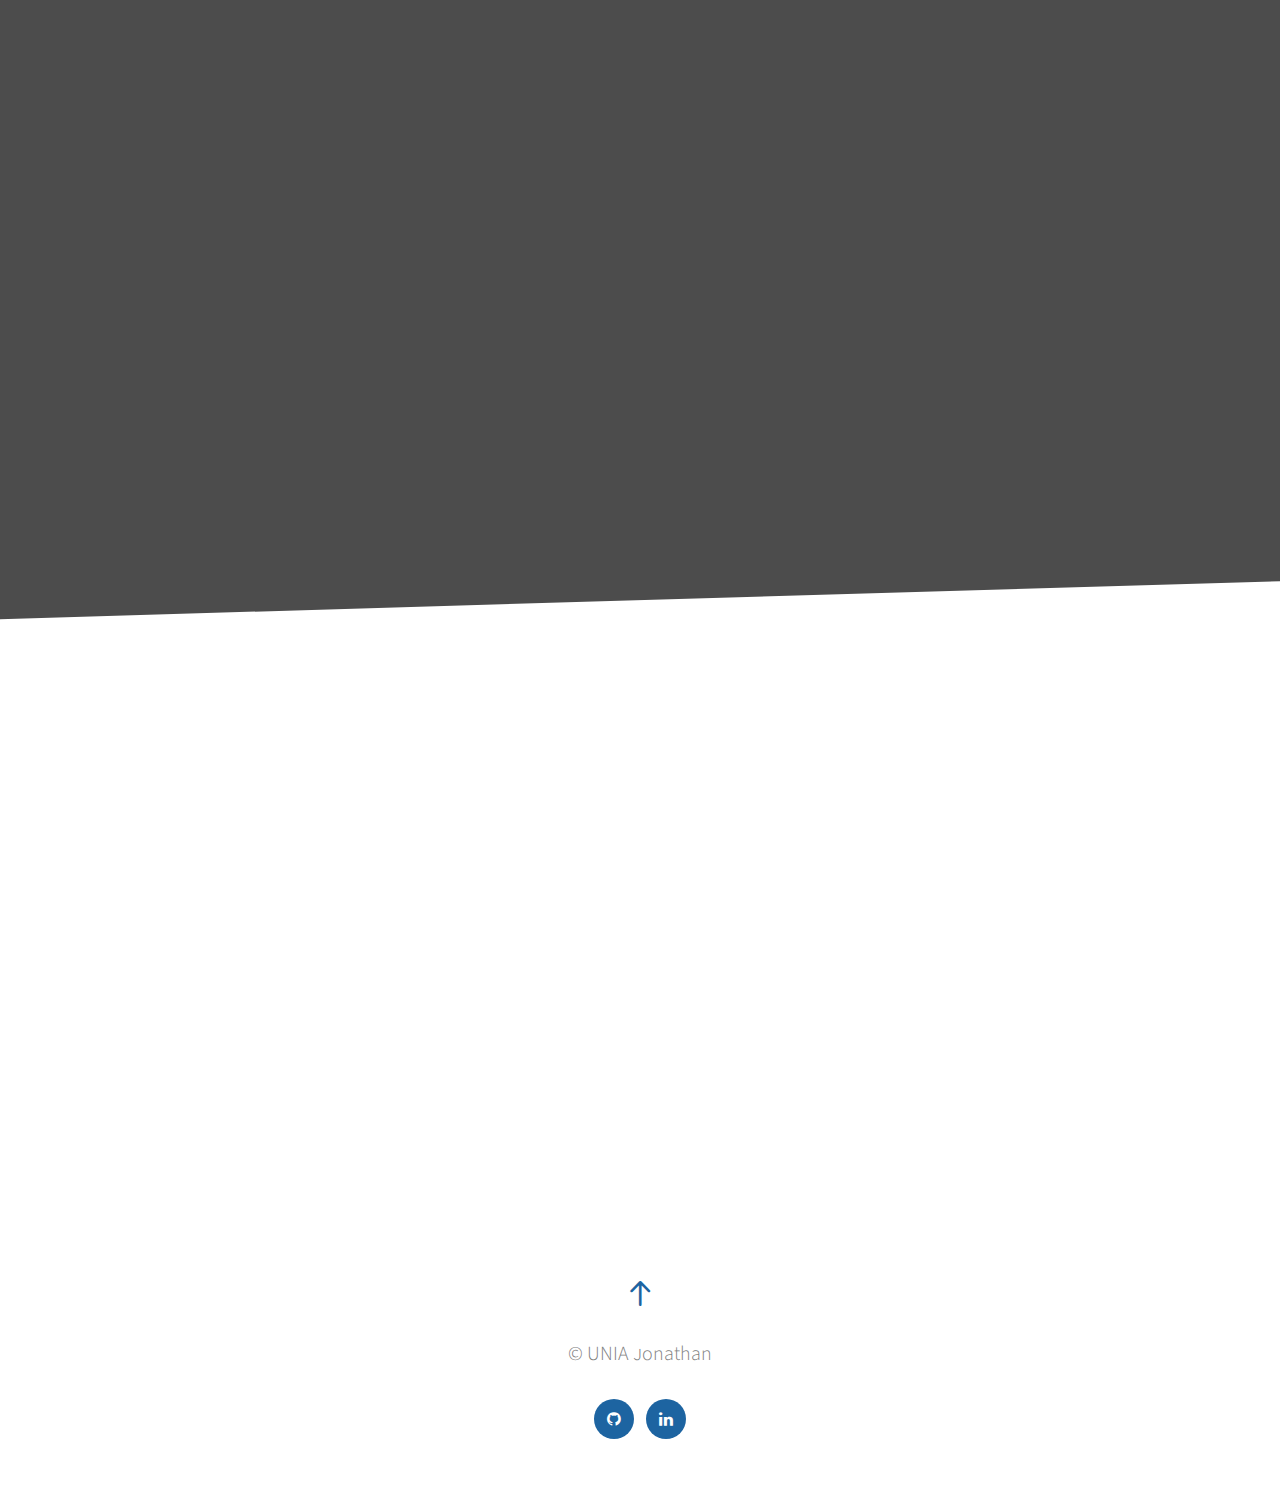
==== commit 7d034770: "Update index.html" ====
--- a/index.html
+++ b/index.html
@@ -9,8 +9,8 @@
 	<meta http-equiv="X-UA-Compatible" content="IE=edge">
 	<title>UNIA Jonathan - Site CV</title>
 	<meta name="viewport" content="width=device-width, initial-scale=1">
-	<meta name="description" content="Free HTML5 Template by FREEHTML5.CO" />
-	<meta name="keywords" content="free html5, free template, free bootstrap, html5, css3, mobile first, responsive" />
+	<meta name="description" content="UNIA Jonathan - Conseils en informatique & Management" />
+	<meta name="keywords" content="Gestion de projet, Management, Informatique, Conseils" />
 	<meta name="author" content="UNIA" />
 
 	<!-- Place favicon.ico and apple-touch-icon.png in the root directory -->
@@ -74,7 +74,7 @@
 							<br/>
 							<p>Il y a bien longtemps, dans une galaxie lointaine, très lointaine, une idée émergea de l'esprit d'un homme.
 								L'idée que la gestion d'un projet était un vaste et tentaculaire domaine, prenant en compte un grand nombre de sous-domaine
-								dont la compréhension de chacun d'entre eux était indispensable pour la réussite d'un projet sous tous les angles .
+								dont la compréhension de chacun d'entre eux était indispensable pour la réussite d'un projet sous tous les angles.
 							  Cet homme décida de se diriger vers l'informatique, pour en connaitre tous les aspects, et ainsi embrasser pleinement la notion de chef de projet.
 							</p>
 						</div>
@@ -105,9 +105,9 @@
 					<div class="fh5co-text">
 						<i class="fh5co-intro-icon icon-wrench"></i>
 						<h2>Expertise en Management</h2>
-						<p>La gestion d'équipe est le coeur de la gestion d'un projet.
+						<p>La gestion d'équipe est le cœur de la gestion d'un projet.
 						avec une équipe soudée, on a la capacité de surmonter n'importe quel défi.
-							La remise en cause et la compréhension sont les clés d'une gestiond d'équipe réussie.</p>
+							La remise en cause et la communication sont les clés d'une gestion d'équipe réussie.</p>
 						<p><a href="#fh5co-testimonials" class="btn btn-primary">Voir les articles</a></p>
 					</div>
 				</div>
@@ -117,8 +117,8 @@
 					<div class="fh5co-text">
 						<i class="fh5co-intro-icon icon-rocket"></i>
 						<h2>Consultant en informatique</h2>
-						<p>Les projets que j'ai mené m'ont permis de comprendre les mécanismes de différents langages de programmation.
-							Le choix d'une technologie est essentielle à la bonne réalisation d'un projet.</p>
+						<p>Les projets dont j'ai pris part m'ont permis de comprendre les mécanismes de différents langages de programmation.
+							Le choix d'une technologie est essentiel à la bonne réalisation d'un projet.</p>
 						<p><a href="#fh5co-services" class="btn btn-primary">Voir les services</a></p>
 					</div>
 				</div>
@@ -245,7 +245,7 @@
 						<div class="clearfix visible-sm-block"></div>
 
 						<div class="col-md-3 col-md-offset-1 col-sm-6 col-xxs-12">
-							<a href="articles/ToDoList.md" target="_blank" title="Pdf" class="fh5co-project-item to-animate">
+							<a href="404.html" target="_blank" title="Pdf" class="fh5co-project-item to-animate">
 								<img src="images/article3.png" alt="Image" class="img-responsive">
 								<div class="fh5co-text">
 								<h3>Le KPI humain : souscôté mais indispensable pour un projet</h3>
@@ -381,22 +381,22 @@
 				<div class="col-md-3 col-sm-6 col-xs-12">
 					<div class="fh5co-counter to-animate">
 						<i class="fh5co-counter-icon icon-code to-animate-2"></i>
-						<span class="fh5co-counter-number js-counter" data-from="0" data-to="4312458" data-speed="5000" data-refresh-interval="50">4312458</span>
+						<span class="fh5co-counter-number js-counter" data-from="0" data-to="150000" data-speed="5000" data-refresh-interval="50">150000</span>
 						<span class="fh5co-counter-label">Lignes de codes</span>
 					</div>
 				</div>
 				<div class="col-md-3 col-sm-6 col-xs-12">
 					<div class="fh5co-counter to-animate">
 						<i class="fh5co-counter-icon icon-cup to-animate-2"></i>
-						<span class="fh5co-counter-number js-counter" data-from="0" data-to="5408" data-speed="5000" data-refresh-interval="50">5408</span>
+						<span class="fh5co-counter-number js-counter" data-from="0" data-to="5408" data-speed="2500" data-refresh-interval="50">500</span>
 						<span class="fh5co-counter-label">Café & Redbull</span>
 					</div>
 				</div>
 				<div class="col-md-3 col-sm-6 col-xs-12">
 					<div class="fh5co-counter to-animate">
 						<i class="fh5co-counter-icon icon-people to-animate-2"></i>
-						<span class="fh5co-counter-number js-counter" data-from="0" data-to="123456" data-speed="5000" data-refresh-interval="50">123456</span>
-						<span class="fh5co-counter-label">Nombre de points pour GRIFFONDOR</span>
+						<span class="fh5co-counter-number js-counter" data-from="0" data-to="70000" data-speed="5000" data-refresh-interval="50">700.000</span>
+						<span class="fh5co-counter-label">Nombre de points pour SERDAIGLE</span>
 					</div>
 				</div>
 			</div>
